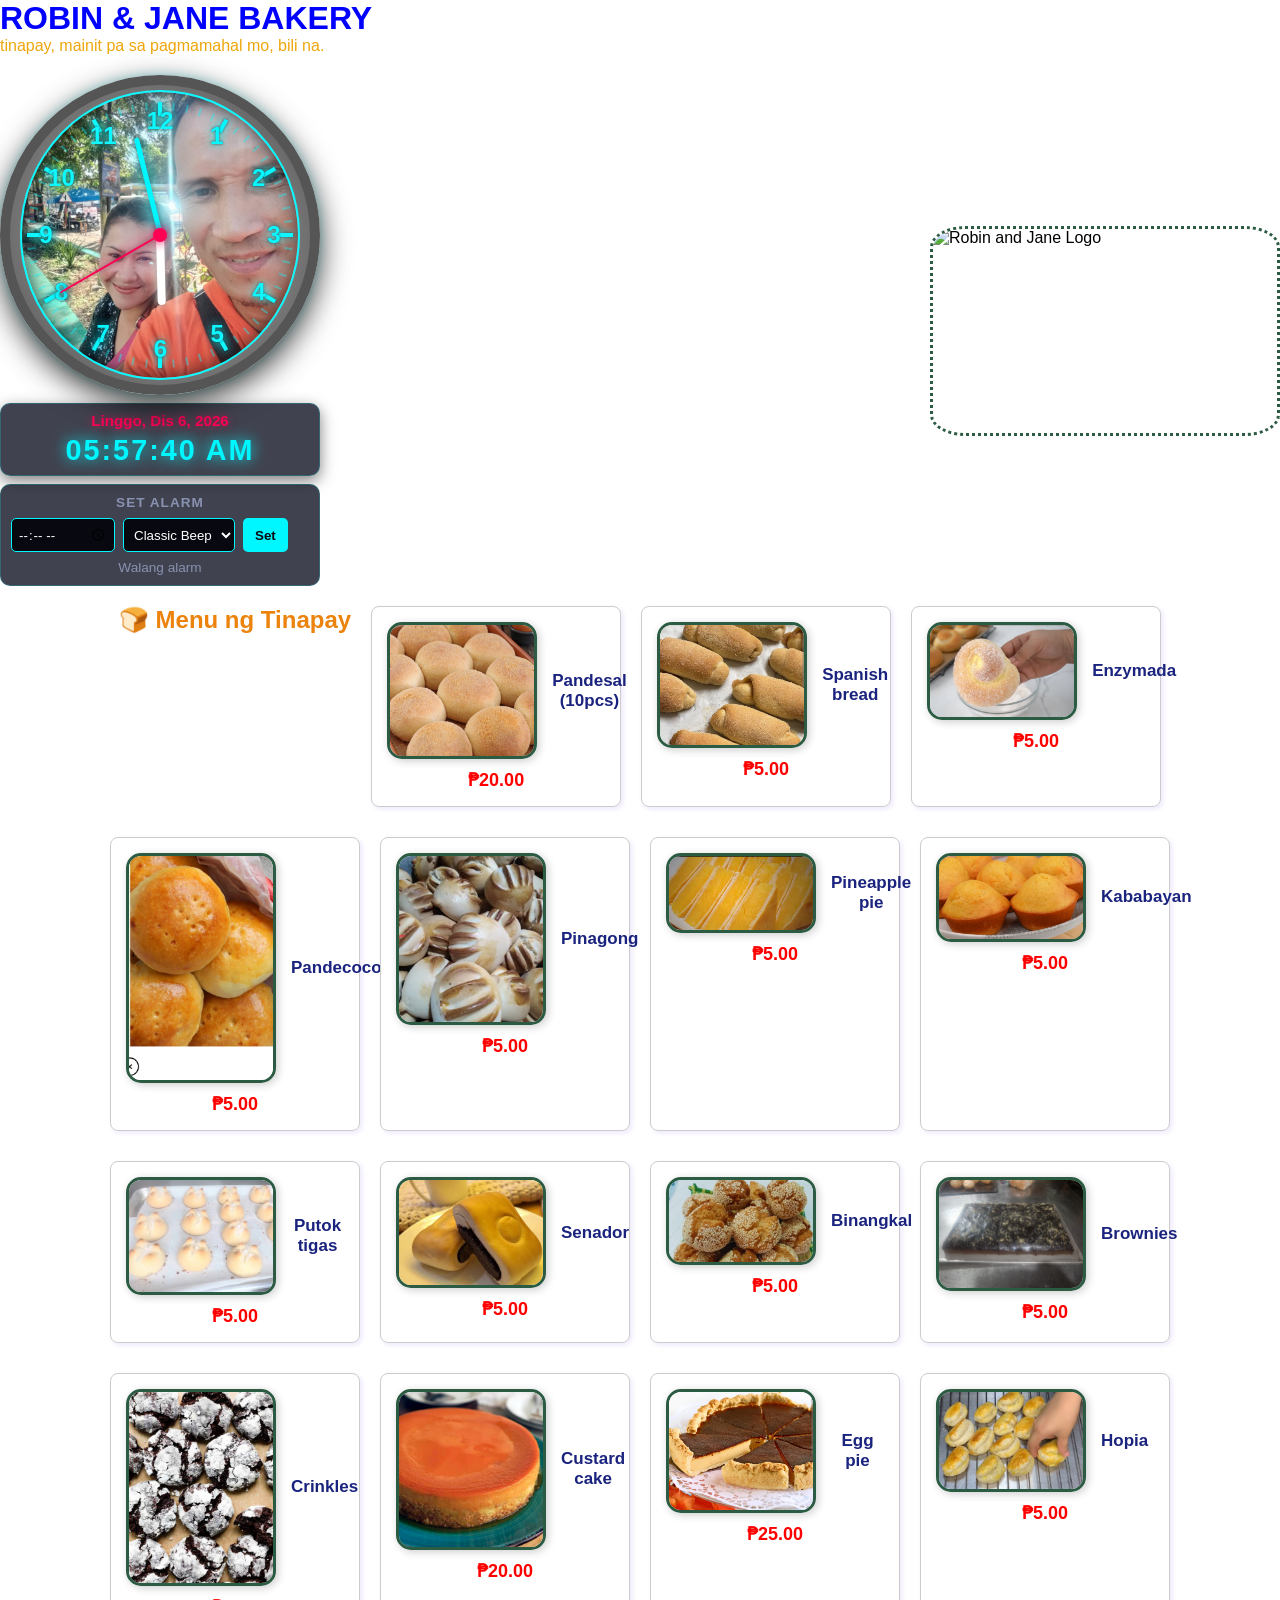
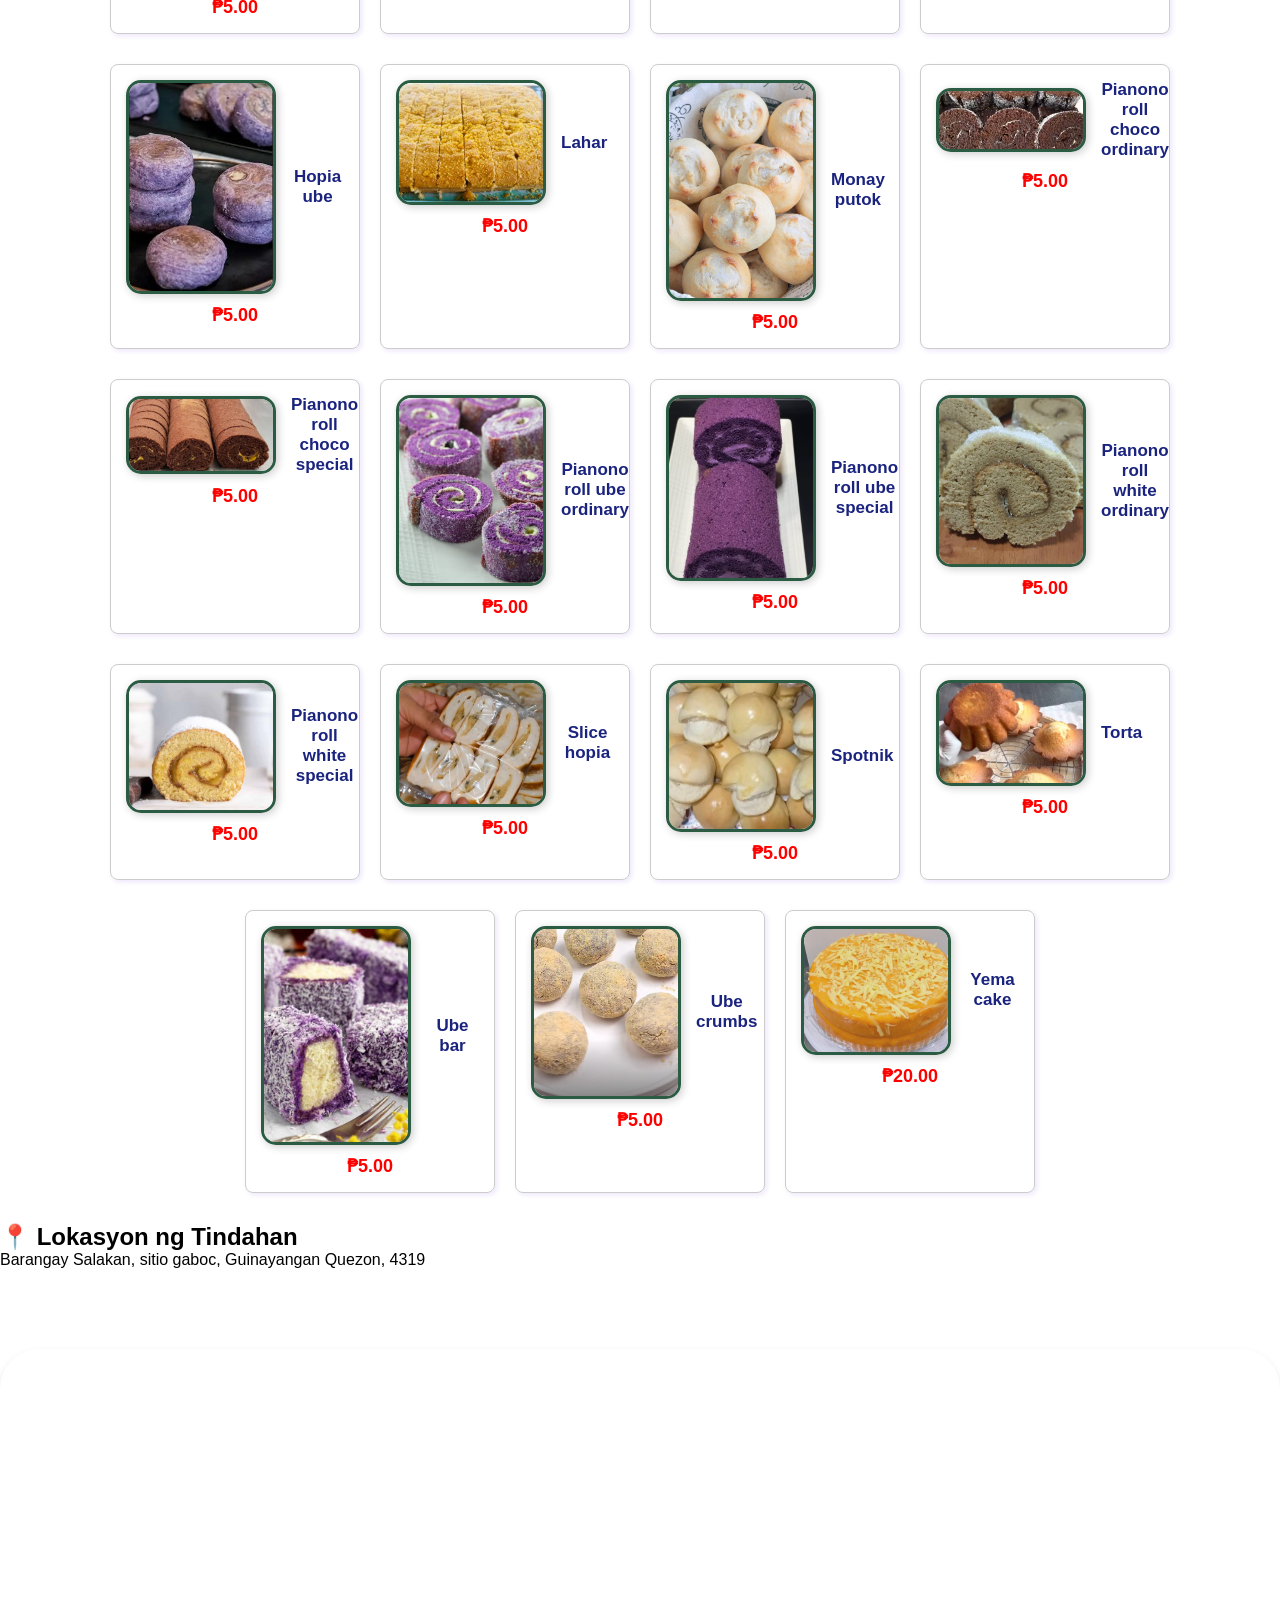
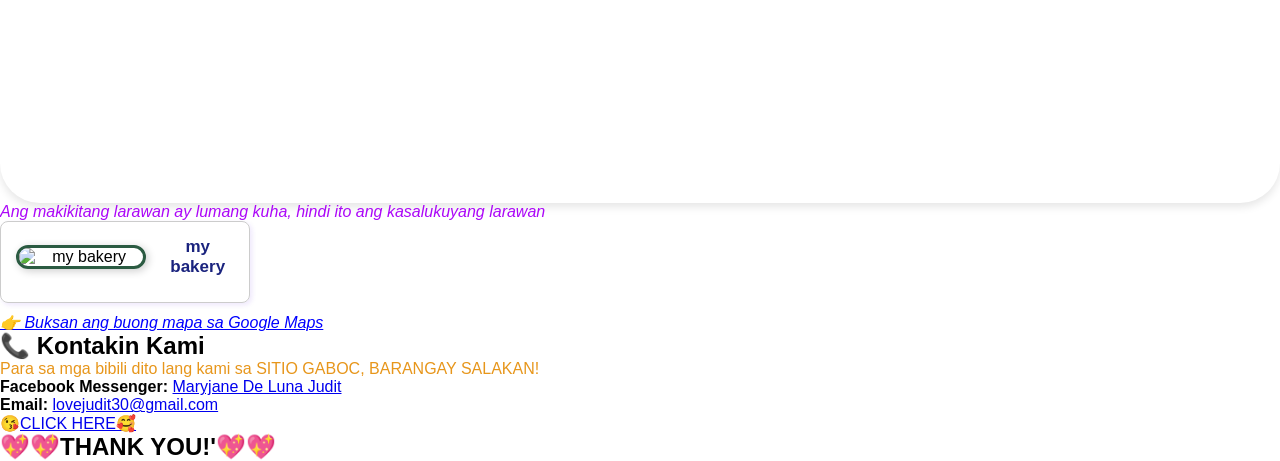
==== index.html @ 4c88426b "Update print statement from 'Hello' to 'Goodbye'" ====
<!DOCTYPE html>
<html lang="fil">
<head>
    <meta charset="UTF-8">
    <meta name="viewport" content="width=device-width, initial-scale=1.0">
    <title>ROBIN & JANE BAKERY</title>
    <link rel="icon" href="bakery_icons.ico" type="image/x-icon">
    <style>
.item-details {
    display: flex;
    align-items: center;
    gap: 15px;
    margin-bottom: 10px;
}
.item img {
    width: 60px;
    height: 60px;
    object-fit: cover;
    border-radius: 8px;
    border: 1px solid rgb(224, 46%, 9%);
}
.menu {
    display: flex;
    flex-wrap: wrap;
    justify-content: center;
    gap: 20px;
    padding: 20px;
}
.item {
    width: 250px;
    border: 1px solid #ccc;
    border-radius: 8px;
    padding: 15px;
    text-align: center;
    box-shadow: 2px 2px 5px rgba(87, 15, 221, 0.1);
    margin-bottom: 10px;
}
.order-btn {
    background-color: #e9e767;
    color: #dad07a;
    padding: 8px 12px;
    text-decoration: none;
    border-radius: 5%;
    font-size: 28px;
    font-weight: bold;
    transition: 0.3s;
    display: inline-block;
    margin-top: 10px;
}
.order-btn:hover {
    background-color: #2e11d1;
}
.map-container {
    margin-top: 80px;
    border-radius: 40px;
    overflow: hidden;
    box-shadow: 0 4px 8px rgba(0,0,0,0.1);
}

.header-top-row {
    display: flex;
    justify-content: space-between;
    align-items: center;
    width: 100%;
    margin-top: 20px;
    flex-wrap: wrap;
}

.main-container {
    display: flex;
    flex-direction: column;
    align-items: center;
    gap: 8px;
}

.logo-container {
    display: flex;
    align-items: center;
}

.bakery-logo {
    width: 350px;
    height: 210px;
    border-radius: 10%;
    border: 3px dotted #2b5b42;
    object-fit: cover;
}
.item b {
    color: #ff0000;
    font-size: 18px;
    font-weight: bold;
}
.item-details img {
    border: 3px solid #2b5b42;
    border-radius: 15px;
    width: 150px;
    height: auto;
    box-shadow: 2px 2px 8px rgba(0,0,0,0.2);
}
.item-details span {
    color: #1a237e;
    font-size: 17px;
    font-family: Arial, sans-serif;
    font-weight: 600;
}
img:hover {
    transform: scale(1.0) translate(-5px);
}
.item:hover {
    background-color: #a7d111;
}
* {
  box-sizing: border-box;
  margin: 0;
  padding: 0;
  font-family: 'Segoe UI', Tahoma, Geneva, Verdana, sans-serif;
}

.clock-frame {
  width: 320px;
  height: 320px;
  background: radial-gradient(circle at center, #bfbfbf 0%, #737373 60%, #404040 100%);
  border: 10px solid #555;
  border-radius: 50%;
  padding: 10px;
  position: relative;
  display: flex;
  justify-content: center;
  align-items: center;
  box-shadow: 0 10px 30px rgba(0, 0, 0, 0.8), 0 0 10px rgba(0, 247, 255, 0.3);
}
.glass-overlay {
  position: absolute;
  top: 0; left: 0; width: 100%; height: 100%;
  border-radius: 50%;
  background: linear-gradient(135deg, rgba(255,255,255,0.1) 0%, rgba(255,255,255,0.02) 50%, rgba(255,255,255,0.1) 100%);
  z-index: 8;
  pointer-events: none;
}
.clock {
  width: 290px;
  height: 290px;
  background-image: url('clock-background.jpeg');
  background-size: cover;
  background-position: center;
  background-repeat: no-repeat;
  border-radius: 50%;
  position: relative;
  border: 2px solid #00f7ff;
  box-shadow: inset 0 0 20px rgba(0, 0, 0, 0.8);
  overflow: hidden;
}
.center-dot {
  width: 14px;
  height: 14px;
  background-color: #ff0055;
  border-radius: 50%;
  position: absolute;
  top: 50%;
  left: 50%;
  transform: translate(-50%, -50%);
  z-index: 12;
  box-shadow: 0 0 10px #ff0055;
}
.hand {
  position: absolute;
  bottom: 50%;
  left: 50%;
  transform-origin: bottom center;
  border-radius: 4px;
  z-index: 10;
}
.hour {
  width: 8px;
  height: 70px;
  background-color: #ffffff;
  margin-left: -4px;
  box-shadow: 0 0 10px #ffffff, 0 0 5px rgba(0, 0, 0, 0.5);
}
.minute {
  width: 5px;
  height: 100px;
  background-color: #00f7ff;
  margin-left: -2.5px;
  box-shadow: 0 0 15px #00f7ff, 0 0 5px rgba(0, 0, 0, 0.5);
}
.second {
  width: 2px;
  height: 115px;
  background-color: #ff0055;
  margin-left: -1px;
  box-shadow: 0 0 15px #ff0055, 0 0 5px rgba(0, 0, 0, 0.5);
}
.number {
  position: absolute;
  width: 100%;
  height: 100%;
  text-align: center;
  font-size: 1.5rem;
  font-weight: bold;
  color: #00f7ff;
  text-shadow: 0 0 10px #00f7ff, 0 0 3px rgba(0, 0, 0, 0.8);
  padding: 15px;
  z-index: 5;
}
.tick {
  position: absolute;
  width: 100%;
  height: 100%;
}
.tick::before {
  content: '';
  position: absolute;
  top: 10px;
  left: 50%;
  transform: translateX(-50%);
  width: 2px;
  height: 8px;
  background-color: rgba(0, 247, 255, 0.4);
}
.tick.hour-tick::before {
  width: 4px;
  height: 14px;
  background-color: #00f7ff;
  box-shadow: 0 0 10px #00f7ff, 0 0 3px rgba(0, 0, 0, 0.8);
}
.digital-container {
  text-align: center;
  background-color: rgba(18, 19, 36, 0.8);
  padding: 8px 15px;
  border-radius: 10px;
  border: 1px solid #00f7ff33;
  box-shadow: 0 5px 15px rgba(0, 0, 0, 0.5);
  width: 320px;
  color: #fff;
}
.date-text {
  font-size: 0.95rem;
  color: #ff0055;
  font-weight: 600;
  margin-bottom: 5px;
  text-transform: capitalize;
  text-shadow: 0 0 8px rgba(255, 0, 85, 0.6);
}
.digital-time {
  font-size: 1.8rem;
  font-weight: bold;
  letter-spacing: 2px;
  color: #00f7ff;
  text-shadow: 0 0 15px #00f7ff;
}
.alarm-container {
  display: flex;
  flex-direction: column;
  align-items: center;
  gap: 8px;
  background-color: rgba(18, 19, 36, 0.8);
  padding: 10px;
  border-radius: 10px;
  border: 1px solid #00f7ff33;
  width: 320px;
  color: #fff;
}
.alarm-container h3 {
  color: #8892b0;
  font-size: 0.85rem;
  letter-spacing: 1px;
}
.alarm-inputs {
  display: flex;
  gap: 8px;
  width: 100%;
}
input[type="time"], select {
  background-color: #080810;
  border: 1px solid #00f7ff;
  color: #ffffff;
  padding: 6px;
  border-radius: 5px;
  outline: none;
}
button {
  background-color: #00f7ff;
  color: #080810;
  border: none;
  padding: 6px 12px;
  font-weight: bold;
  border-radius: 5px;
  cursor: pointer;
}
button:hover {
  background-color: #66faff;
  box-shadow: 0 0 10px #00f7ff;
}
.alarm-status {
  font-size: 0.85rem;
  color: #8892b0;
}
.alarm-actions {
  display: flex;
  gap: 10px;
  width: 100%;
}
.snooze-btn {
  background-color: #ffaa00;
  color: #080810;
  flex: 1;
  padding: 8px;
}
.stop-btn {
  background-color: #ff0055;
  color: #ffffff;
  flex: 1;
  padding: 8px;
}
    </style>
</head>
<body>
<header>
    <h1 style="color: blue;">ROBIN & JANE BAKERY</h1>
    <p style="color: rgb(238, 166, 10);">tinapay, mainit pa sa pagmamahal mo, bili na.</p>

    <div class="header-top-row">

        <div class="main-container">
            <div class="clock-frame">
              <div class="glass-overlay"></div>
              <div class="clock">
                <div class="center-dot"></div>
                <div class="hand hour" id="hour-hand"></div>
                <div class="hand minute" id="minute-hand"></div>
                <div class="hand second" id="second-hand"></div>
              </div>
            </div>
            <div class="digital-container">
              <div class="date-text" id="date-text">Lunes, Jan 1, 2026</div>
              <div class="digital-time" id="digital-time">10:10:30 AM</div>
            </div>
            <div class="alarm-container">
              <h3>SET ALARM</h3>
              <div class="alarm-inputs">
                <input type="time" id="alarm-time">
                <select id="alarm-sound">
                  <option value="beep">Classic Beep</option>
                  <option value="cyber">Cyber Ring</option>
                  <option value="chime">Soft Chime</option>
                </select>
                <button id="set-alarm-btn">Set</button>
              </div>
              <div id="alarm-status" class="alarm-status">Walang alarm</div>
              <div class="alarm-actions" id="alarm-actions" style="display: none;">
                <button id="snooze-btn" class="snooze-btn">SNOOZE (5 mins)</button>
                <button id="stop-alarm-btn" class="stop-btn">STOP ALARM</button>
              </div>
            </div>
        </div>

        <div class="logo-container">
            <img src="BREAD/logo.jpg" alt="Robin and Jane Logo" class="bakery-logo">
        </div>

    </div>

</header>

<section class="menu">
    <h2 style="color: #ec830c;">🍞 Menu ng Tinapay</h2>
<div class="item">
    <div class="item-details">
        <img src="BREAD/Pandesal.jpg" alt="Pandesal">
        <span>Pandesal (10pcs)</span>
    </div>
    <b>₱20.00</b>
</div>
<div class="item">
    <div class="item-details">
        <img src="BREAD/Spanish_bread.jpg" alt="Spanish bread">
        <span>Spanish bread</span>
    </div>
    <b>₱5.00</b>
</div>
<div class="item">
    <div class="item-details">
        <img src="BREAD/Enzymada.jpg" alt="Enzymada">
        <span>Enzymada</span>
    </div>
    <b>₱5.00</b>
</div>
<div class="item">
    <div class="item-details">
        <img src="BREAD/Pan_de_coco.jpg" alt="Panecoco">
        <span>Pandecoco</span>
    </div>
    <b>₱5.00</b>
</div>
<div class="item">
    <div class="item-details">
        <img src="BREAD/Pinagong.jpg" alt="Pinagong">
        <span>Pinagong</span>
    </div>
    <b>₱5.00</b>
</div>
<div class="item">
    <div class="item-details">
        <img src="BREAD/Pineapple_pie.jpg" alt="Pineapple_pie">
        <span>Pineapple pie</span>
    </div>
    <b>₱5.00</b>
</div>
<div class="item">
    <div class="item-details">
        <img src="BREAD/Kababayan.jpg" alt="Kababayan">
        <span>Kababayan</span>
    </div>
    <b>₱5.00</b>
</div>
<div class="item">
    <div class="item-details">
        <img src="BREAD/Putok_tigas.jpg" alt="Putok_tigas">
        <span>Putok tigas</span>
    </div>
    <b>₱5.00</b>
</div>
<div class="item">
    <div class="item-details">
        <img src="BREAD/Senador.jpg" alt="Senador">
        <span>Senador</span>
    </div>
    <b>₱5.00</b>
</div>
<div class="item">
    <div class="item-details">
        <img src="BREAD/Binangkal.jpg" alt="Binangkal">
        <span>Binangkal</span>
    </div>
    <b>₱5.00</b>
</div>
<div class="item">
    <div class="item-details">
        <img src="BREAD/Brownies.jpg" alt="Brownies">
        <span>Brownies</span>
    </div>
    <b>₱5.00</b>
</div>
<div class="item">
    <div class="item-details">
        <img src="BREAD/Crinkles.jpg" alt="Crinkles">
        <span>Crinkles</span>
    </div>
    <b>₱5.00</b>
</div>
<div class="item">
    <div class="item-details">
        <img src="BREAD/Custard_cake.jpg" alt="Custard_cake">
        <span>Custard cake</span>
    </div>
    <b>₱20.00</b>
</div>
<div class="item">
    <div class="item-details">
        <img src="BREAD/Egg_pie.jpg" alt="Egg_pie">
        <span>Egg pie</span>
    </div>
    <b>₱25.00</b>
</div>
<div class="item">
    <div class="item-details">
        <img src="BREAD/Hopia.jpg" alt="Hopia">
        <span>Hopia</span>
    </div>
    <b>₱5.00</b>
</div>
<div class="item">
    <div class="item-details">
        <img src="BREAD/Hopia_ube.jpg" alt="Hopia_ube">
        <span>Hopia ube</span>
    </div>
    <b>₱5.00</b>
</div>
<div class="item">
    <div class="item-details">
        <img src="BREAD/Lahar.jpg" alt="Lahar">
        <span>Lahar</span>
    </div>
    <b>₱5.00</b>
</div>
<div class="item">
    <div class="item-details">
        <img src="BREAD/Monay_putok.jpg" alt="Monay_putok">
        <span>Monay putok</span>
    </div>
    <b>₱5.00</b>
</div>
<div class="item">
    <div class="item-details">
        <img src="BREAD/Pianono_roll_choco_ordinary.jpg" alt="Pianono_roll_choco_ordinary">
        <span>Pianono roll choco ordinary</span>
    </div>
    <b>₱5.00</b>
</div>
<div class="item">
    <div class="item-details">
        <img src="BREAD/Pianono_roll_choco_special.jpg" alt="Pianono_roll_choco_special">
        <span>Pianono roll choco special</span>
    </div>
    <b>₱5.00</b>
</div>
<div class="item">
    <div class="item-details">
        <img src="BREAD/Pianono_roll_ube_ordinary.jpg" alt="Pianono_roll_ube_ordinary">
        <span>Pianono roll ube ordinary</span>
    </div>
    <b>₱5.00</b>
</div>
<div class="item">
    <div class="item-details">
        <img src="BREAD/Pianono_roll_ube_special.jpg" alt="Pianono_roll_ube_special">
        <span>Pianono roll ube special</span>
    </div>
    <b>₱5.00</b>
</div>
<div class="item">
    <div class="item-details">
        <img src="BREAD/Pianono_roll_white_ordinary.jpg" alt="Pianono_roll_white_ordinary">
        <span>Pianono roll white ordinary</span>
    </div>
    <b>₱5.00</b>
</div>
<div class="item">
    <div class="item-details">
        <img src="BREAD/Pianono_roll_white_special.jpg" alt="Pianono_roll_white_special">
        <span>Pianono roll white special</span>
    </div>
    <b>₱5.00</b>
</div>
<div class="item">
    <div class="item-details">
        <img src="BREAD/Slice_hopia.jpg" alt="Slice_hopia">
        <span>Slice hopia</span>
    </div>
    <b>₱5.00</b>
</div>
<div class="item">
    <div class="item-details">
        <img src="BREAD/Spotnik.jpg" alt="Spotnik">
        <span>Spotnik</span>
    </div>
    <b>₱5.00</b>
</div>
<div class="item">
    <div class="item-details">
        <img src="BREAD/Torta.jpg" alt="Torta">
        <span>Torta</span>
    </div>
    <b>₱5.00</b>
</div>
<div class="item">
    <div class="item-details">
        <img src="BREAD/Ube_bar.jpg" alt="Ube_bar">
        <span>Ube bar</span>
    </div>
    <b>₱5.00</b>
</div>
<div class="item">
    <div class="item-details">
        <img src="BREAD/Ube_crumbs.jpg" alt="Ube crumbs">
        <span>Ube crumbs</span>
    </div>
    <b>₱5.00</b>
</div>
<div class="item">
    <div class="item-details">
        <img src="BREAD/Yema_cake.jpg" alt="Yema cake">
        <span>Yema cake</span>
    </div>
    <b>₱20.00</b>
</div>
</section>
<section class="location">
    <h2>📍 Lokasyon ng Tindahan</h2>
    <p>Barangay Salakan, sitio gaboc, Guinayangan Quezon, 4319</p>
    <div class="map-container">
        <iframe 
            src="https://www.google.com/maps/embed?pb=!4v1786430753824!6m8!1m7!1sHs-HlsinD8qVGwIc-X7RJg!2m2!1d13.92366049625637!2d122.4293217580774!3f211.36734449517883!4f-7.350087186866105!5f0.7820865974627469"
            width="100%" 
            height="450"
            style="border:0;"
            allowfullscreen
            loading="lazy"
            referrerpolicy="no-referrer-when-downgrade">
        </iframe>
    </div>
    <p style="color: rgb(172, 7, 248);"><em>Ang makikitang larawan ay lumang kuha, hindi ito ang kasalukuyang larawan</em></p>
<div class="item">
    <div class="item-details">
        <img src="BREAD/logo.jpg" alt="my bakery">
        <span>my bakery</span>
    </div>
</div>

    <address>
        <p><a style="color: blue;"href="https://maps.app.goo.gl/b2WiU34EGLyS8opN7" target="_blank">👉 Buksan ang buong mapa sa Google Maps</a></p>
    </address>

    <h2>📞 Kontakin Kami</h2>
    <p style="color: rgb(231, 150, 27);">Para sa mga bibili dito lang kami sa SITIO GABOC, BARANGAY SALAKAN!</p>
    <ul>
        <li><b>Facebook Messenger:</b> <a href="https://m.me/facebook.maryjane.deluna">Maryjane De Luna Judit</a></li>
        <li><b>Email:</b> <a href="mailto:lovejudit30@gmail.com">lovejudit30@gmail.com</a></li>
    </ul>
<p> 😘<a href="https://espedidorobin372-cmyk.github.io/TIMPLA-NG-TINAPAY/timpla_tinapay2.html">CLICK HERE🥰</a> </p>
<h2 class="greeting">💖💖THANK YOU!'💖💖</h2>
</section>

<script>
    const clockFace = document.querySelector('.clock');
let alarmTime = null;
let alarmInterval = null;
let audioCtx = null;

for (let i = 1; i <= 60; i++) {
  const tick = document.createElement('div');
  tick.className = 'tick';
  
  if (i % 5 === 0) {
    tick.classList.add('hour-tick');
    const number = document.createElement('div');
    number.className = 'number';
    const angle = i * 6;
    number.style.transform = `rotate(${angle}deg)`;
    number.innerHTML = `<span style="display:inline-block; transform:rotate(-${angle}deg)">${i / 5}</span>`;
    clockFace.appendChild(number);
  }
  
  tick.style.transform = `rotate(${i * 6}deg)`;
  clockFace.appendChild(tick);
}

function playSound(type) {
  if (!audioCtx) {
    audioCtx = new (window.AudioContext || window.webkitAudioContext)();
  }
  
  const osc = audioCtx.createOscillator();
  const gain = audioCtx.createGain();
  osc.connect(gain);
  gain.connect(audioCtx.destination);
  if (type === 'beep') {
    osc.type = 'sine';
    osc.frequency.value = 880;
    gain.gain.exponentialRampToValueAtTime(0.00001, audioCtx.currentTime + 0.4);
    osc.start();
    osc.stop(audioCtx.currentTime + 0.4);
  } else if (type === 'cyber') {
    osc.type = 'sawtooth';
    osc.frequency.setValueAtTime(1200, audioCtx.currentTime);
    osc.frequency.exponentialRampToValueAtTime(400, audioCtx.currentTime + 0.3);
    gain.gain.exponentialRampToValueAtTime(0.00001, audioCtx.currentTime + 0.3);
    osc.start();
    osc.stop(audioCtx.currentTime + 0.3);
  } else if (type === 'chime') {
    osc.type = 'triangle';
    osc.frequency.setValueAtTime(523.25, audioCtx.currentTime);
    gain.gain.exponentialRampToValueAtTime(0.00001, audioCtx.currentTime + 1.2);
    osc.start();
    osc.stop(audioCtx.currentTime + 1.2);
  }
}

function triggerAlarm() {
  const selectedSound = document.getElementById('alarm-sound').value;
  document.getElementById('alarm-actions').style.display = 'flex';
  document.getElementById('alarm-status').textContent = '🔔 GISING NA!';
  document.getElementById('alarm-status').style.color = '#ff0055';
  if (!alarmInterval) {
    playSound(selectedSound);
    alarmInterval = setInterval(() => playSound(selectedSound), 800);
  }
}

function stopAlarmSound() {
  clearInterval(alarmInterval);
  alarmInterval = null;
}

function updateClock() {
  const now = new Date();
  
  const seconds = now.getSeconds();
  const minutes = now.getMinutes();
  const hours = now.getHours();
  
  const secondDeg = (seconds / 60) * 360;
  const minuteDeg = ((minutes + seconds / 60) / 60) * 360;
  const hourDeg = ((hours % 12 + minutes / 60) / 12) * 360;
  
  document.getElementById('second-hand').style.transform = `rotate(${secondDeg}deg)`;
  document.getElementById('minute-hand').style.transform = `rotate(${minuteDeg}deg)`;
  document.getElementById('hour-hand').style.transform = `rotate(${hourDeg}deg)`;
  
  const optionsDate = { weekday: 'long', year: 'numeric', month: 'short', day: 'numeric' };
  document.getElementById('date-text').textContent = now.toLocaleDateString('tl-PH', optionsDate);
  
  const optionsTime = { hour: '2-digit', minute: '2-digit', second: '2-digit', hour12: true };
  document.getElementById('digital-time').textContent = now.toLocaleTimeString('en-US', optionsTime);
  
  const currentTimeFormatted = `${String(hours).padStart(2, '0')}:${String(minutes).padStart(2, '0')}`;
  if (alarmTime && currentTimeFormatted === alarmTime && seconds === 0) {
    triggerAlarm();
  }
}

document.getElementById('set-alarm-btn').addEventListener('click', () => {
  const timeInput = document.getElementById('alarm-time').value;
  if (timeInput) {
    alarmTime = timeInput;
    document.getElementById('alarm-status').textContent = `Alarm naka-set sa: ${alarmTime}`;
    document.getElementById('alarm-status').style.color = '#00f7ff';
  }
});

document.getElementById('snooze-btn').addEventListener('click', () => {
  stopAlarmSound();
  const now = new Date();
  now.setMinutes(now.getMinutes() + 5);
  
  const snoozeHours = String(now.getHours()).padStart(2, '0');
  const snoozeMins = String(now.getMinutes()).padStart(2, '0');
  
  alarmTime = `${snoozeHours}:${snoozeMins}`;
  
  document.getElementById('alarm-actions').style.display = 'none';
  document.getElementById('alarm-status').textContent = `Snoozed! Tutunog ulit sa: ${alarmTime}`;
  document.getElementById('alarm-status').style.color = '#ffaa00';
});

document.getElementById('stop-alarm-btn').addEventListener('click', () => {
  stopAlarmSound();
  alarmTime = null;
  document.getElementById('alarm-actions').style.display = 'none';
  document.getElementById('alarm-status').textContent = 'Napatay na ang alarm.';
  document.getElementById('alarm-status').style.color = '#8892b0';
});

setInterval(updateClock, 1000);
updateClock();
</script>
<!-- <h2 class="greeting">💖💖THANK YOU!'💖💖</h2> -->
</body>
</html>
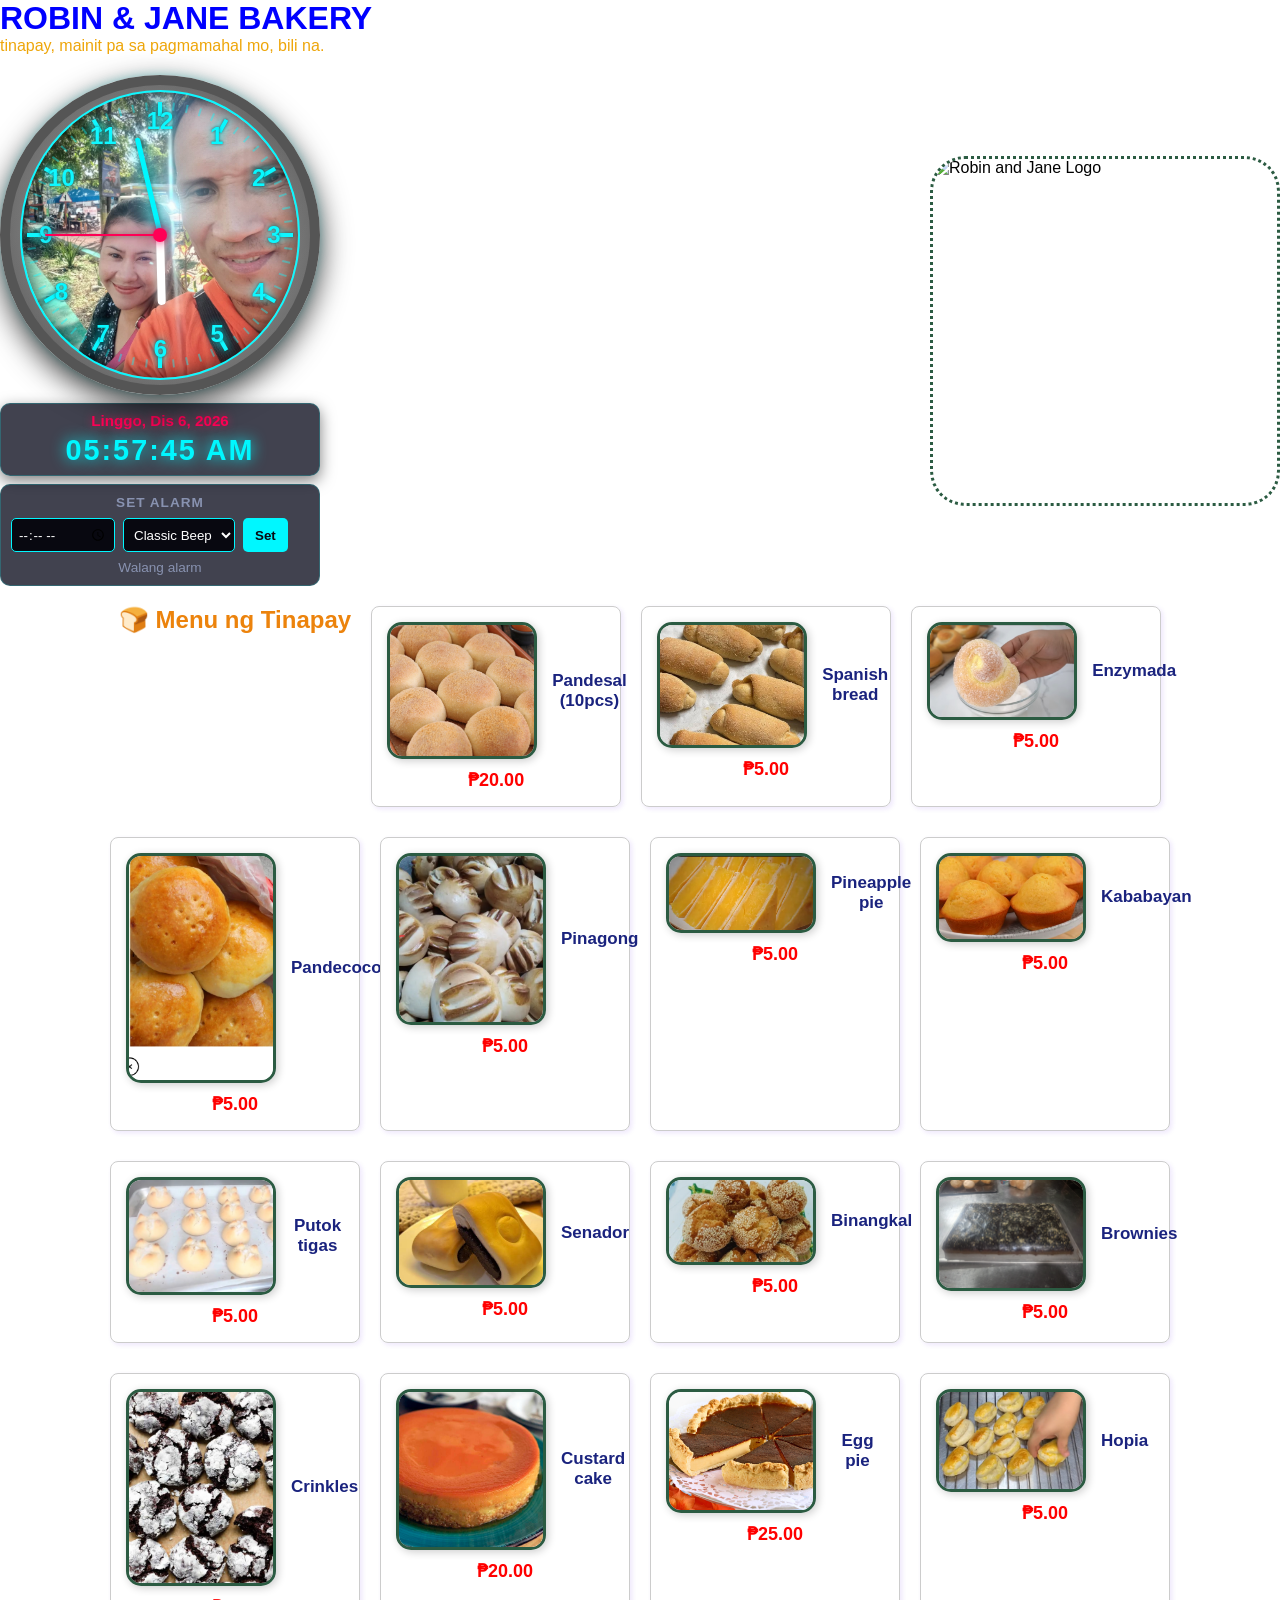
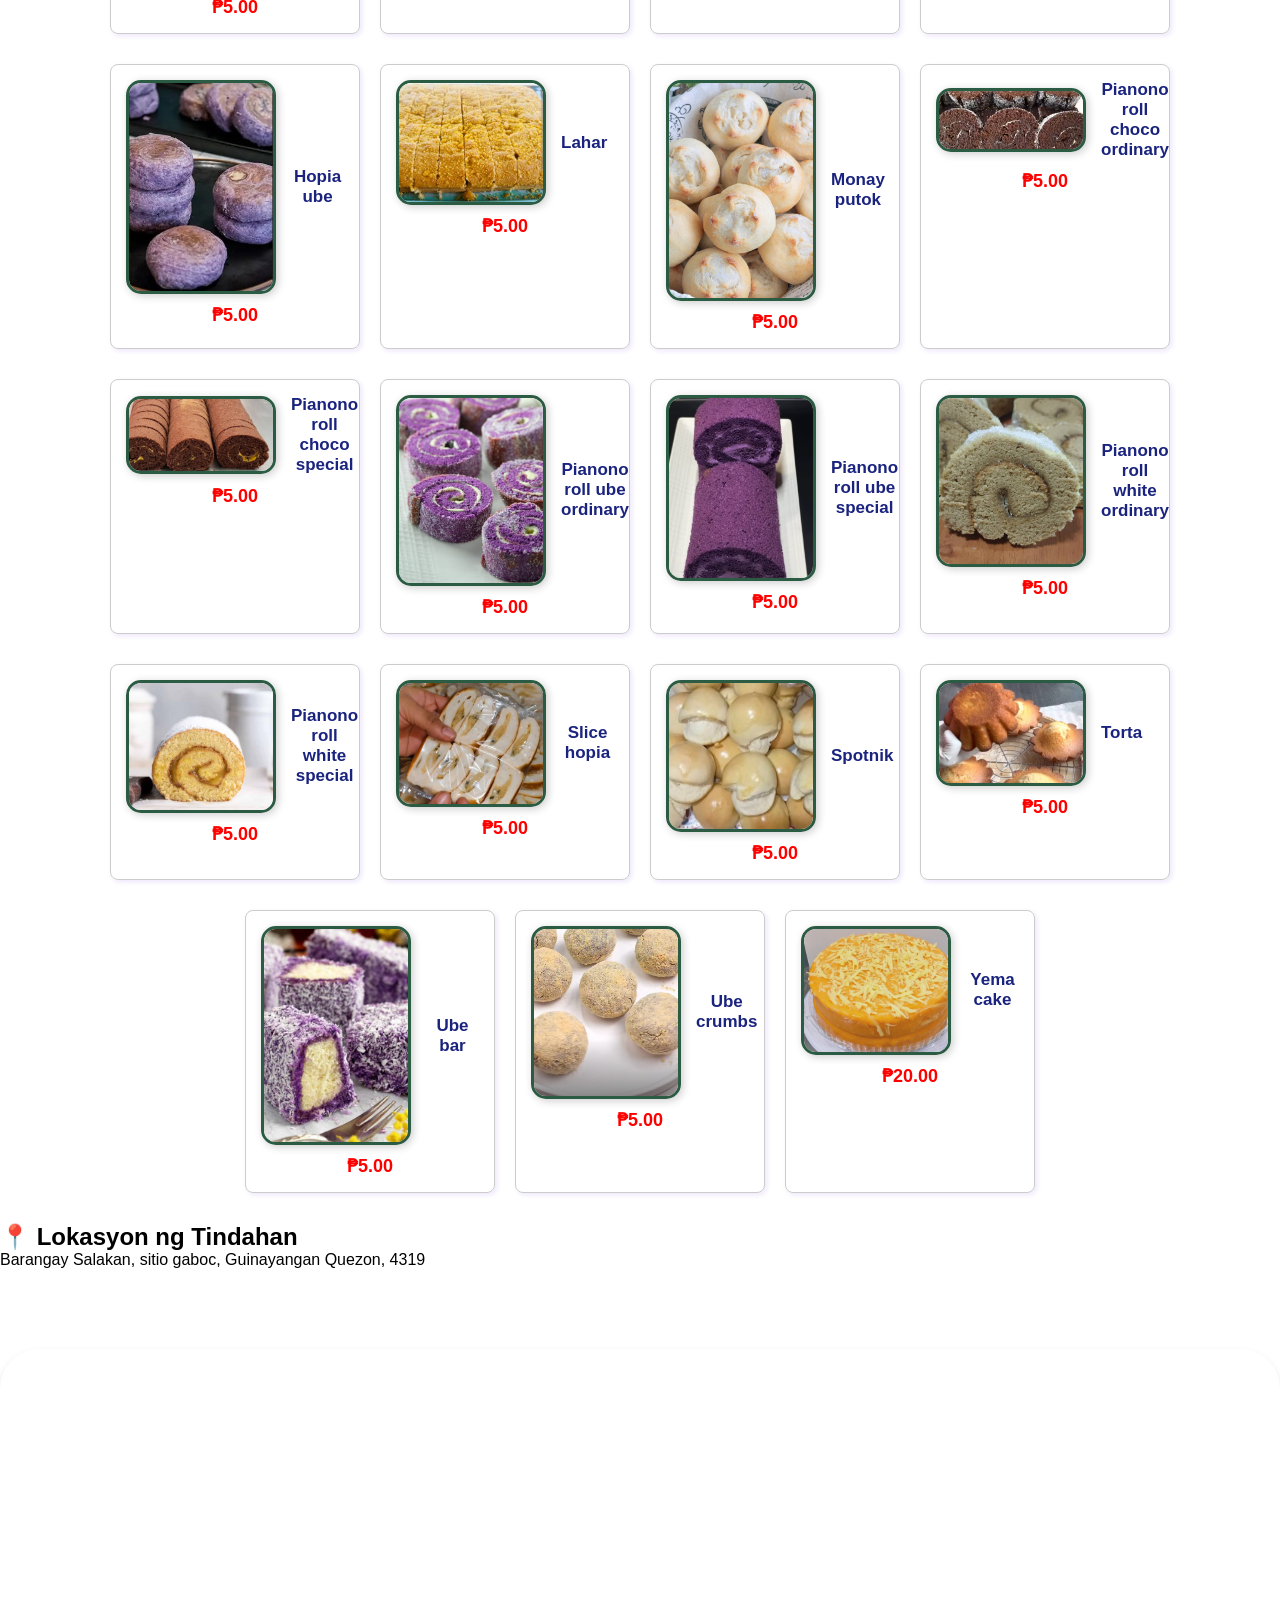
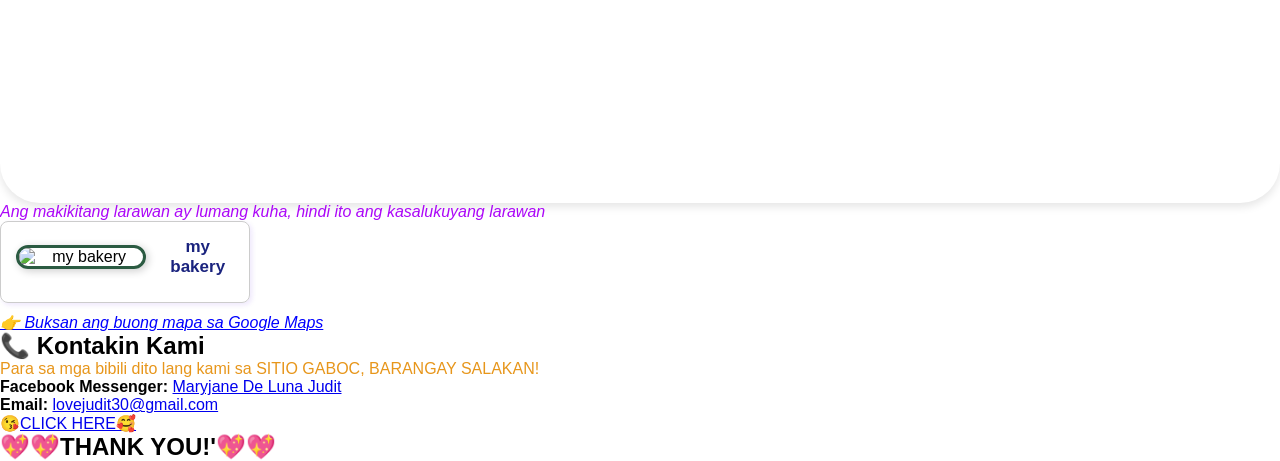
==== commit aad1ae0a: "Update print statement from 'Hello' to 'Goodbye'" ====
--- a/index.html
+++ b/index.html
@@ -80,7 +80,7 @@
 
 .bakery-logo {
     width: 350px;
-    height: 210px;
+    height: 350px;
     border-radius: 10%;
     border: 3px dotted #2b5b42;
     object-fit: cover;
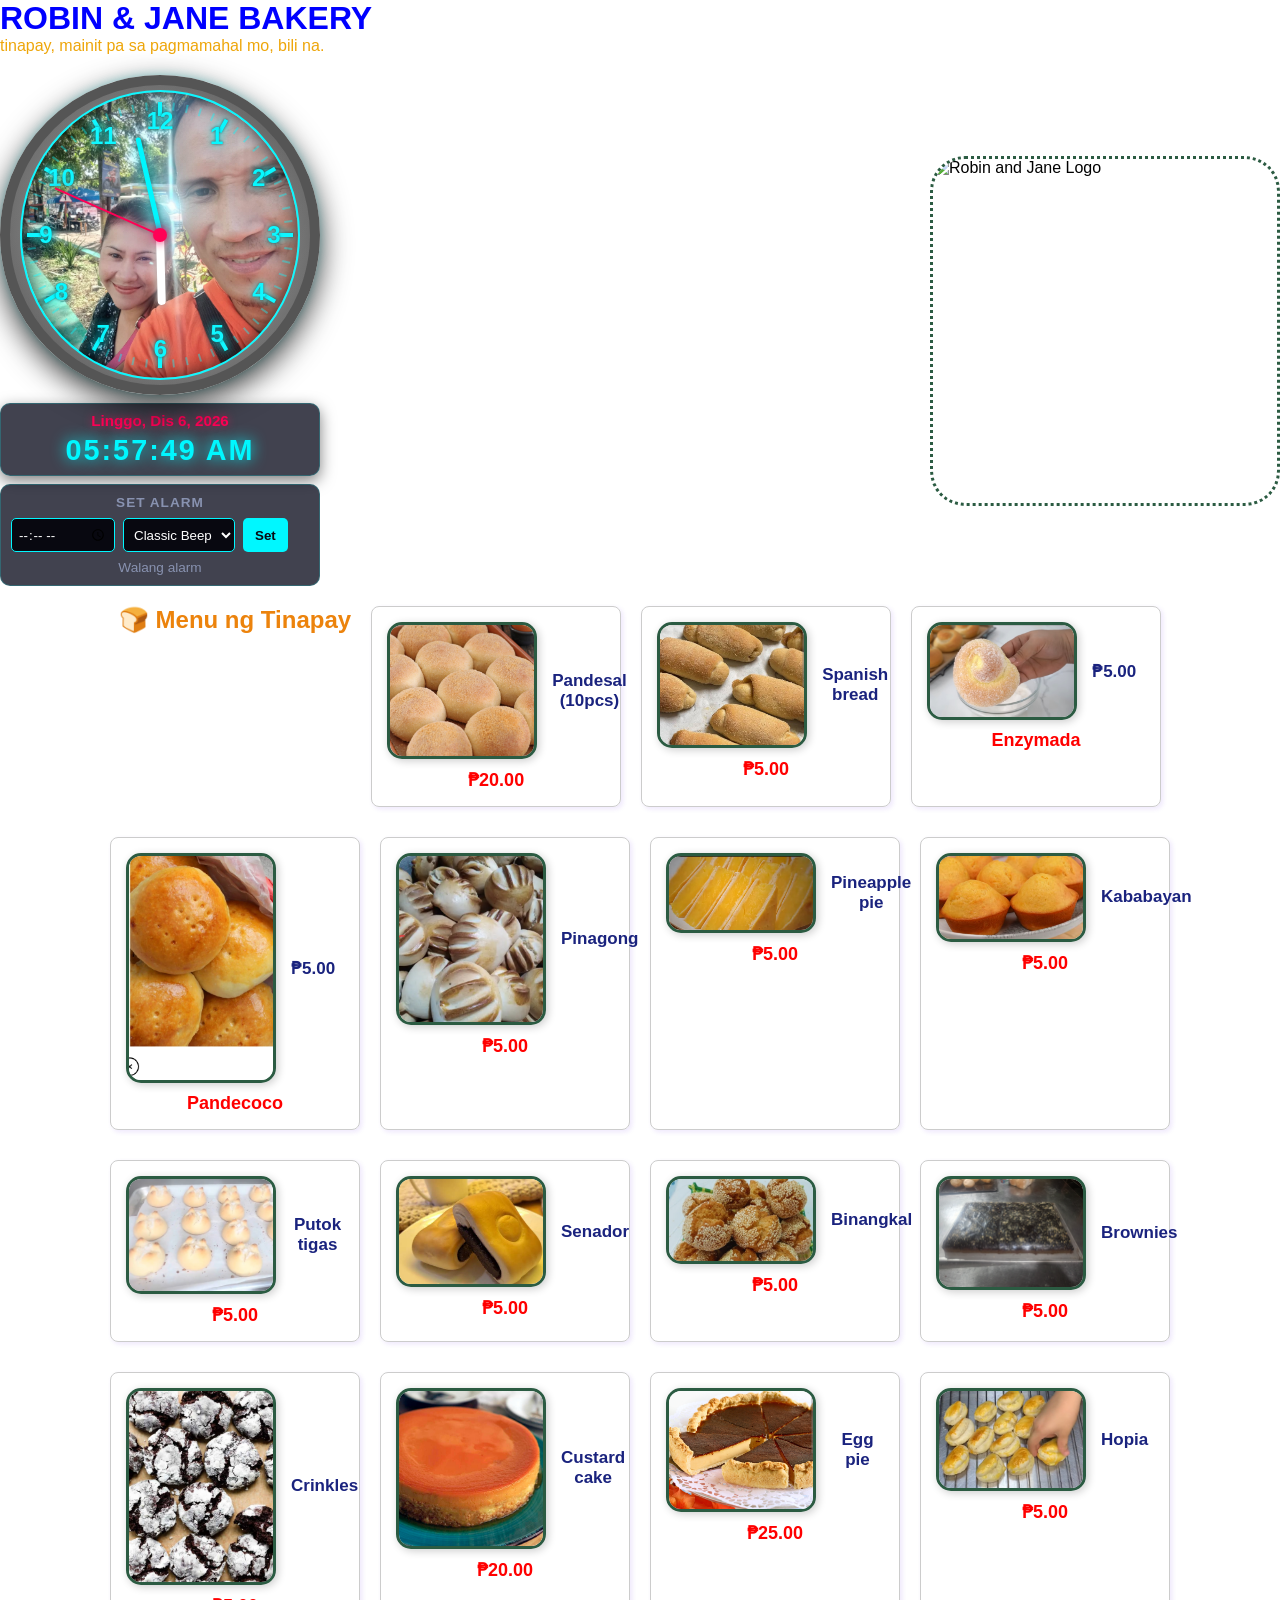
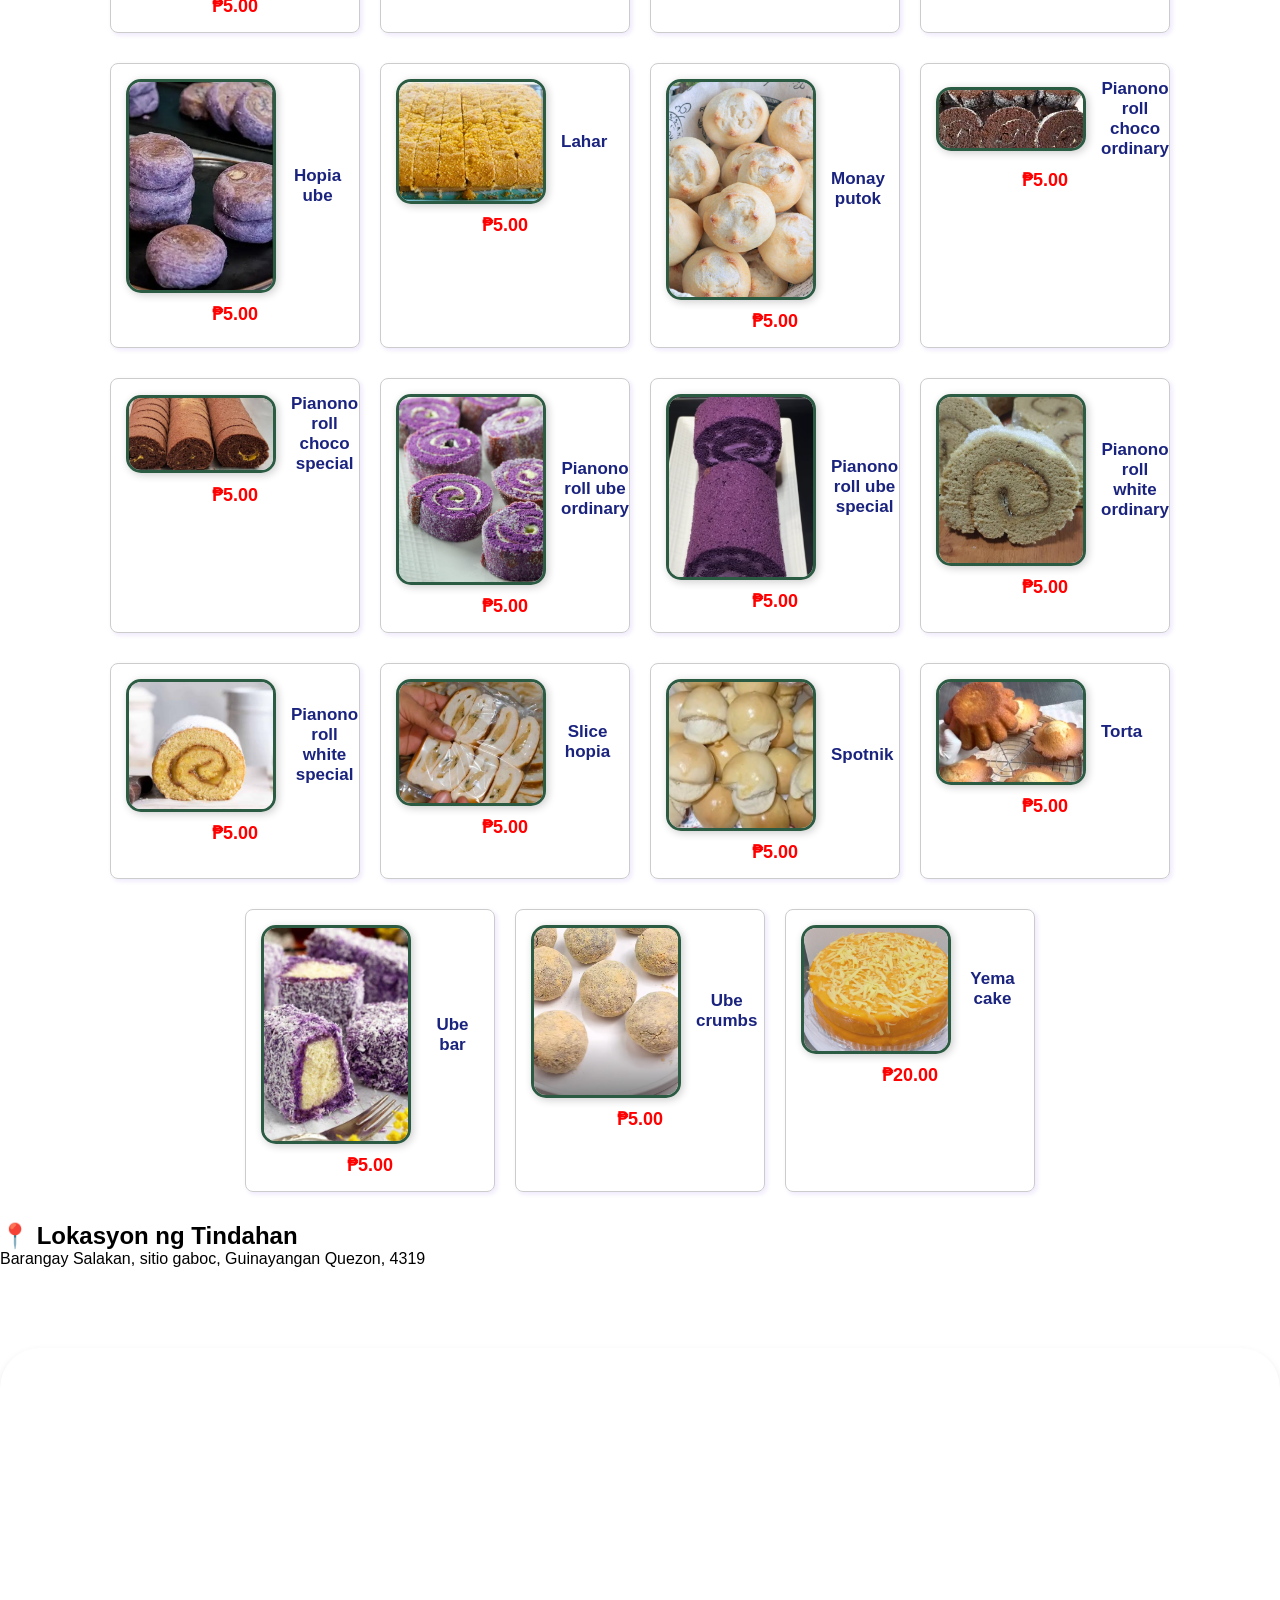
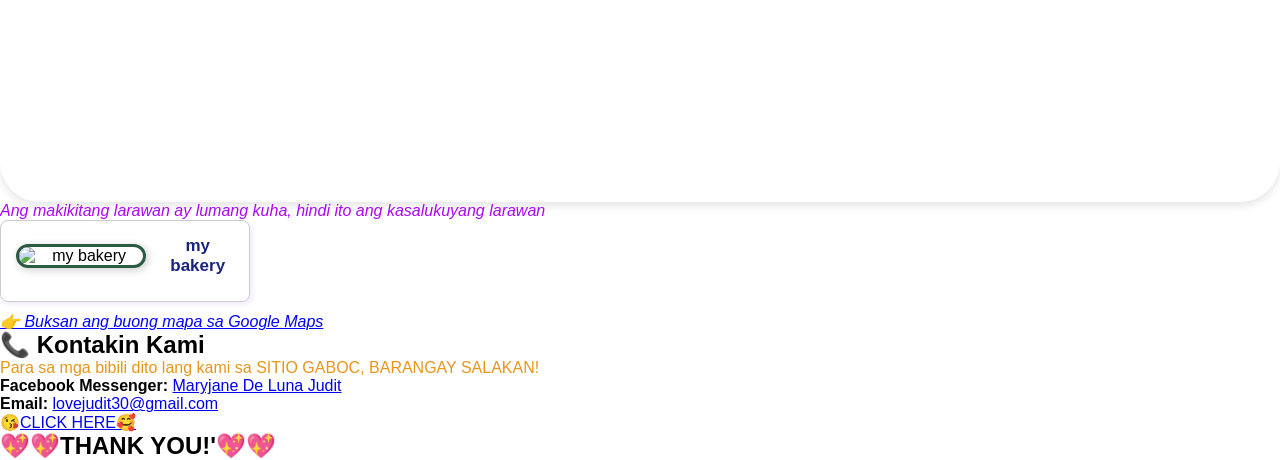
==== commit 62b29f13: "Update print statement to reflect farewell message" ====
--- a/index.html
+++ b/index.html
@@ -382,16 +382,16 @@
 <div class="item">
     <div class="item-details">
         <img src="BREAD/Enzymada.jpg" alt="Enzymada">
-        <span>Enzymada</span>
-    </div>
-    <b>₱5.00</b>
+        <span>₱5.00</span>
+    </div>
+    <b>Enzymada</b>
 </div>
 <div class="item">
     <div class="item-details">
         <img src="BREAD/Pan_de_coco.jpg" alt="Panecoco">
-        <span>Pandecoco</span>
-    </div>
-    <b>₱5.00</b>
+        <span>₱5.00</span>
+    </div>
+    <b>Pandecoco</b>
 </div>
 <div class="item">
     <div class="item-details">
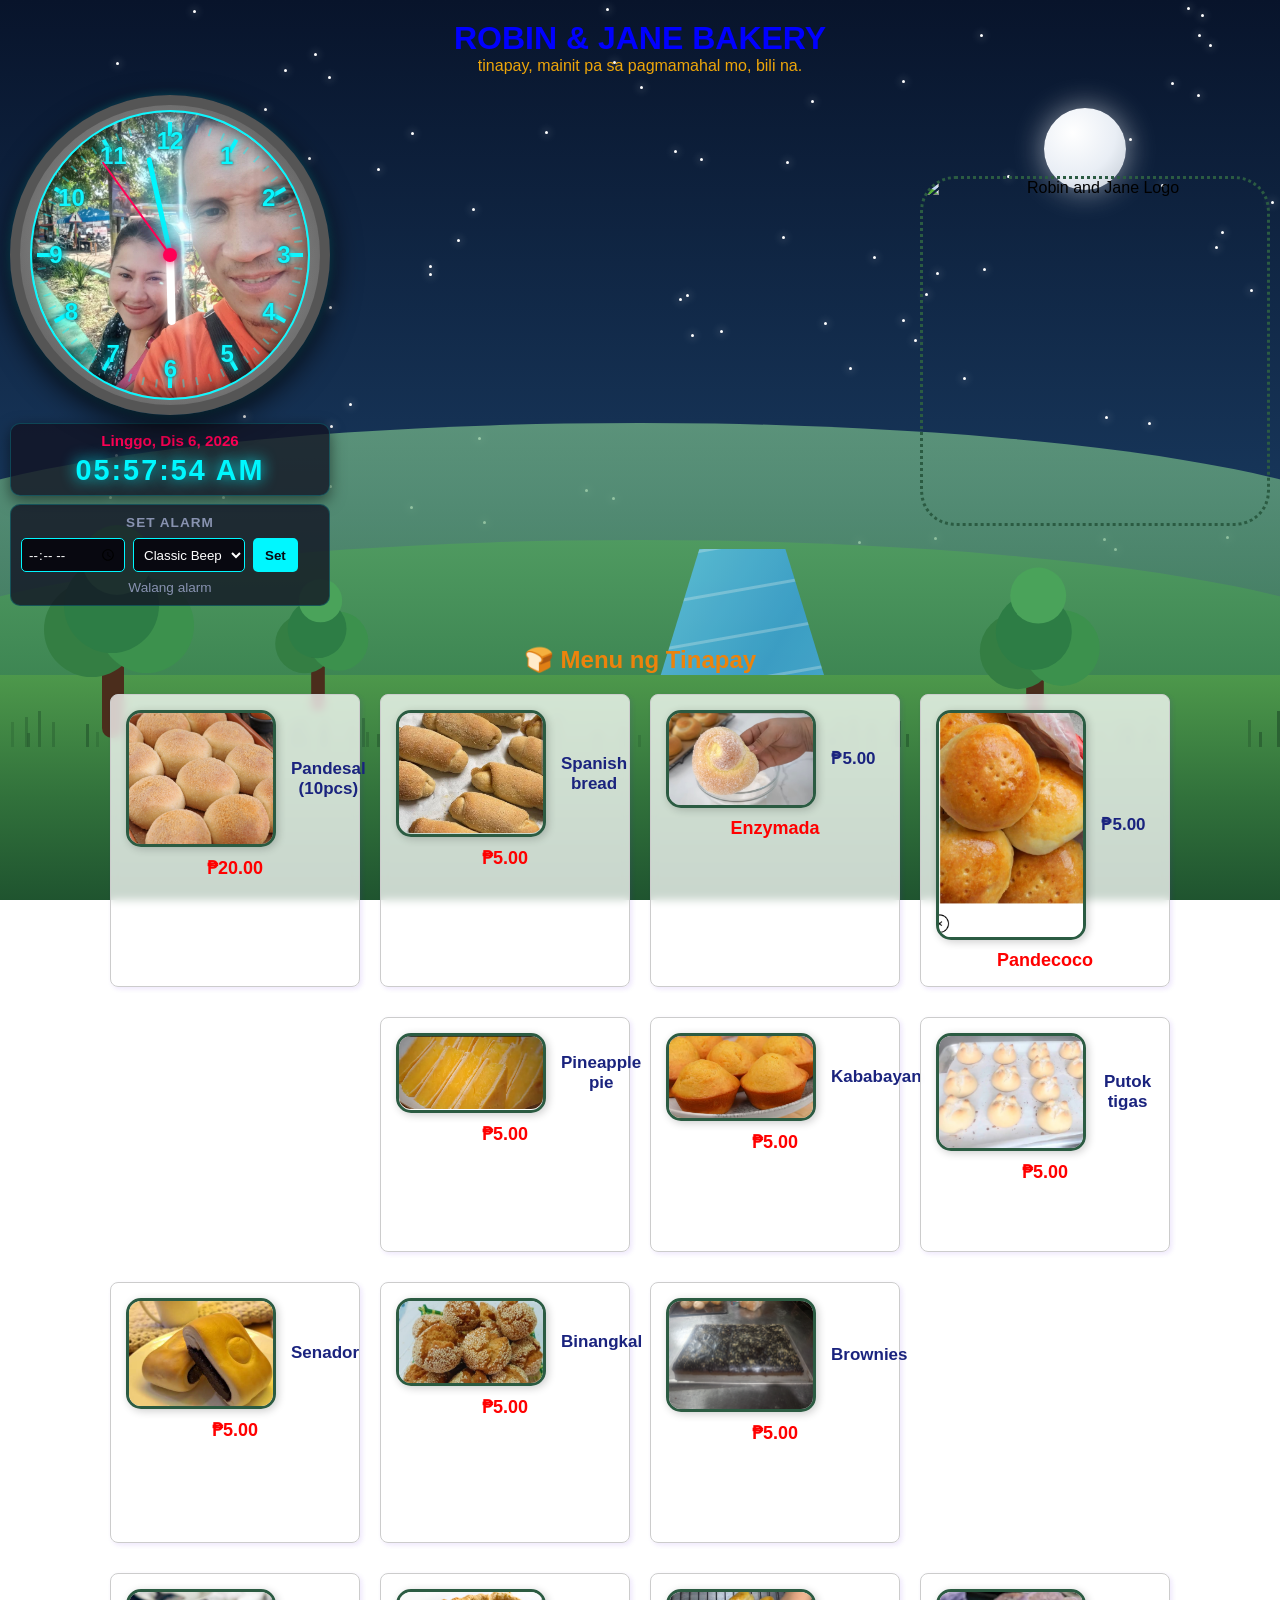
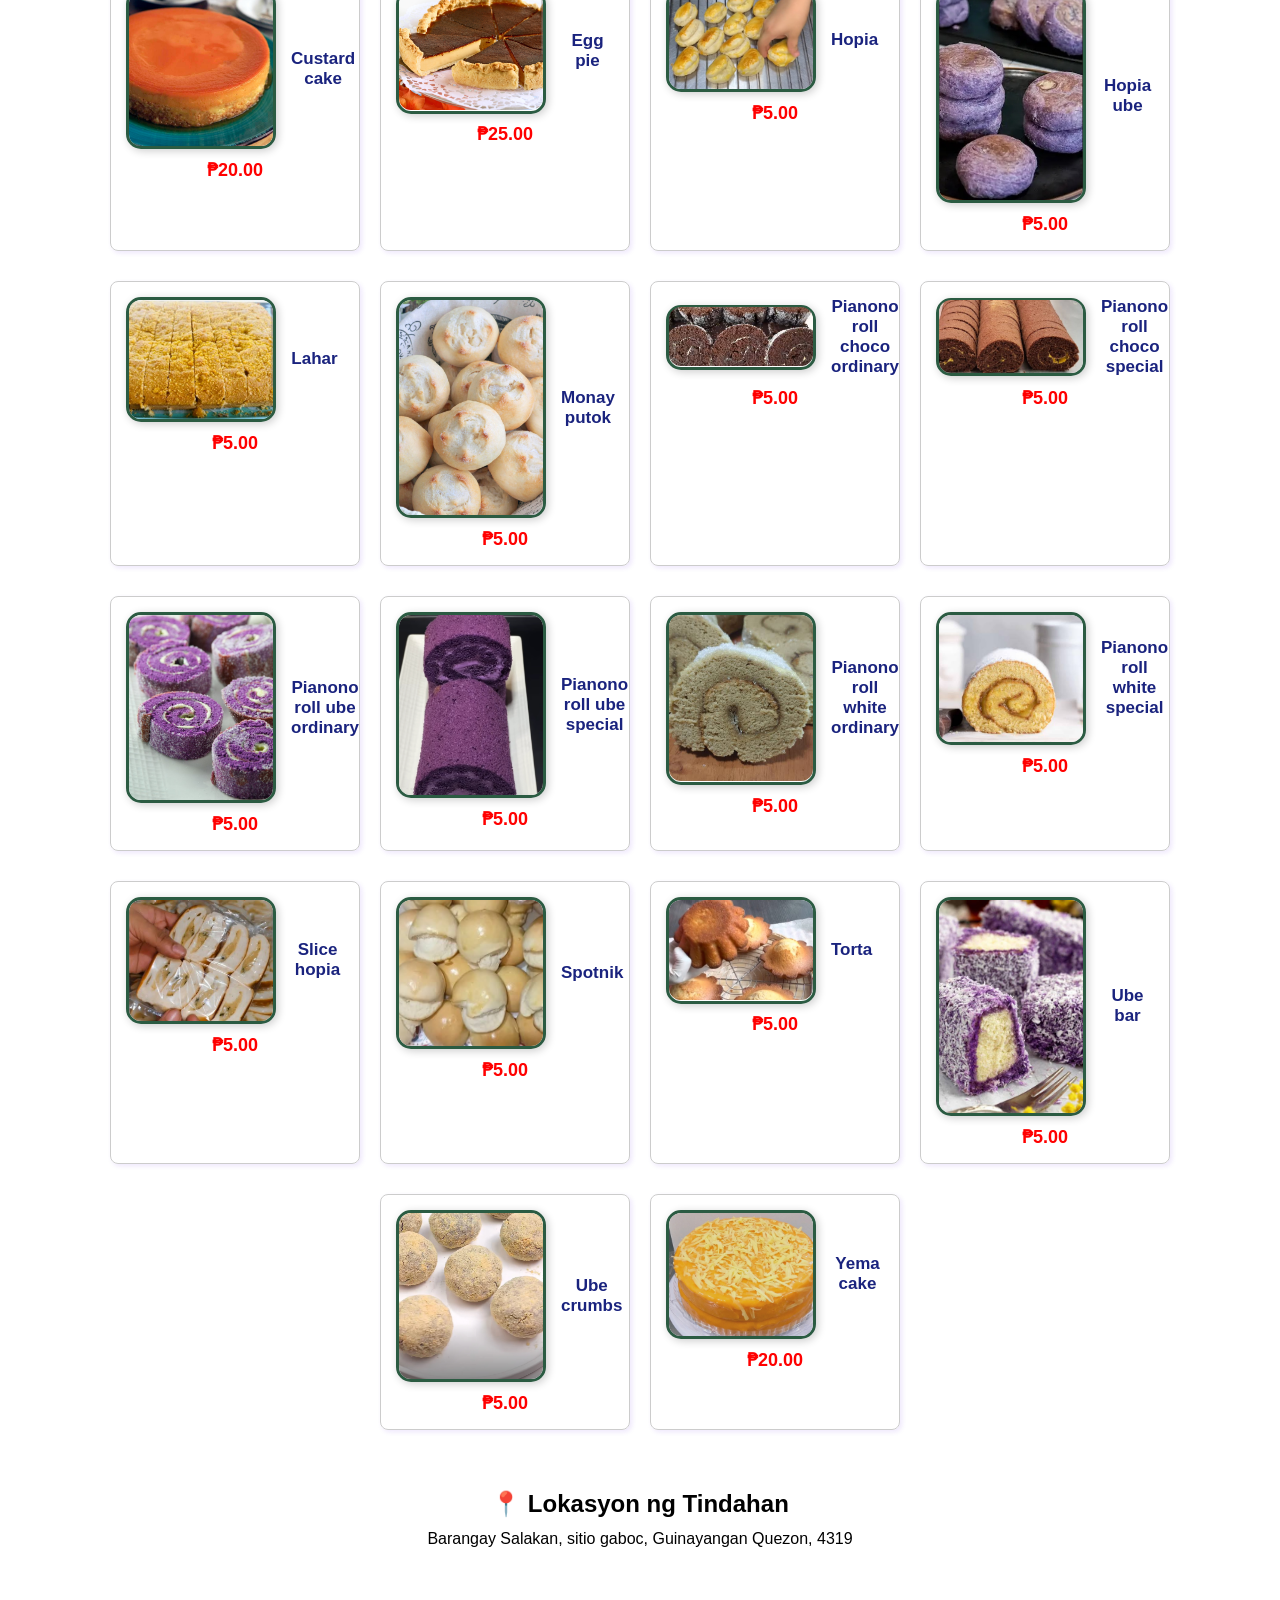
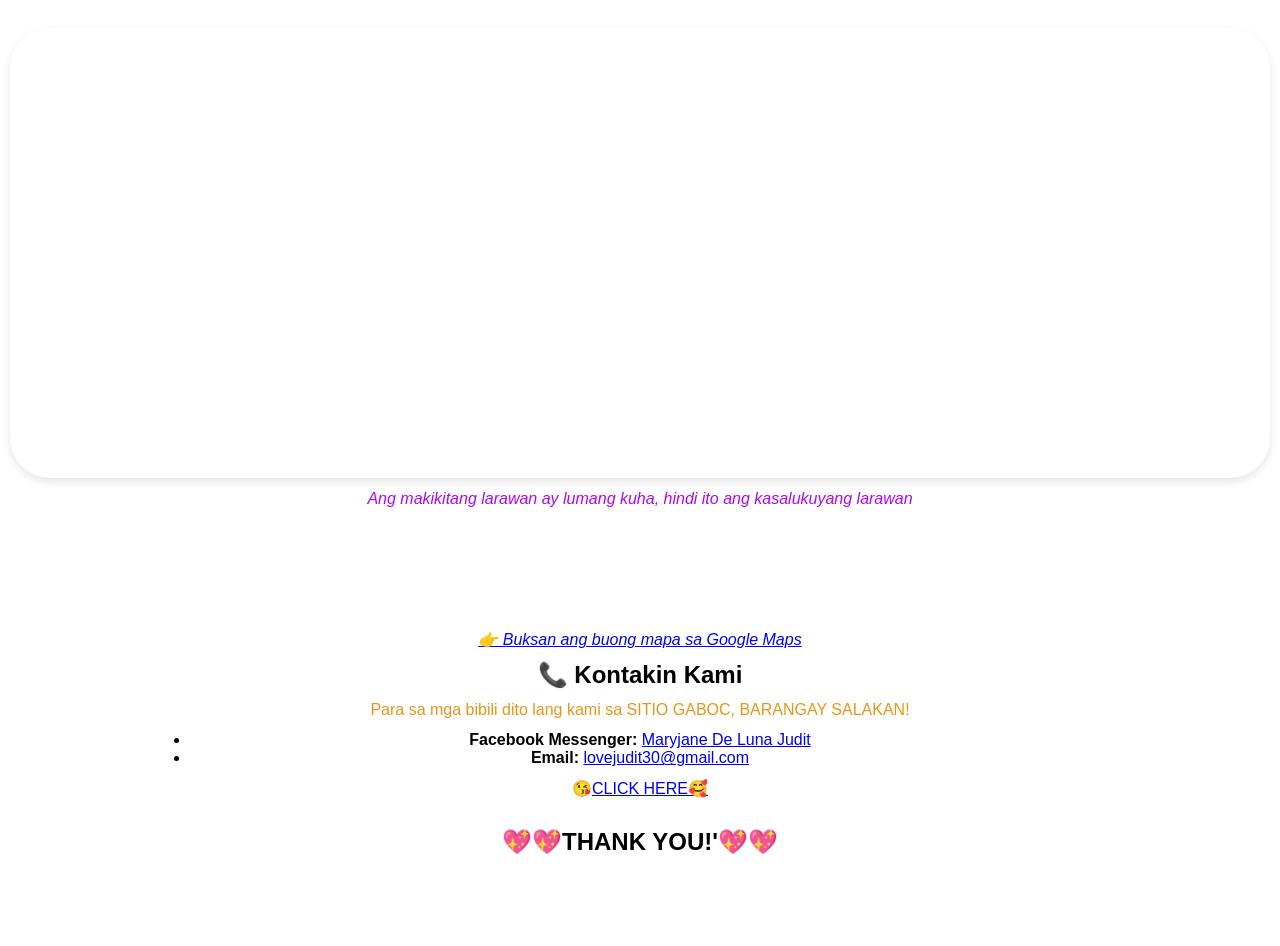
==== commit 2ee443b5: "Update print statement from 'Hello' to 'Goodbye'" ====
--- a/index.html
+++ b/index.html
@@ -1,750 +1,517 @@
-<!DOCTYPE html>
+<!doctype html>
 <html lang="fil">
-<head>
-    <meta charset="UTF-8">
-    <meta name="viewport" content="width=device-width, initial-scale=1.0">
-    <title>ROBIN & JANE BAKERY</title>
-    <link rel="icon" href="bakery_icons.ico" type="image/x-icon">
-    <style>
-.item-details {
-    display: flex;
-    align-items: center;
-    gap: 15px;
-    margin-bottom: 10px;
-}
-.item img {
-    width: 60px;
-    height: 60px;
-    object-fit: cover;
-    border-radius: 8px;
-    border: 1px solid rgb(224, 46%, 9%);
-}
-.menu {
-    display: flex;
-    flex-wrap: wrap;
-    justify-content: center;
-    gap: 20px;
-    padding: 20px;
-}
-.item {
-    width: 250px;
-    border: 1px solid #ccc;
-    border-radius: 8px;
-    padding: 15px;
-    text-align: center;
-    box-shadow: 2px 2px 5px rgba(87, 15, 221, 0.1);
-    margin-bottom: 10px;
-}
-.order-btn {
-    background-color: #e9e767;
-    color: #dad07a;
-    padding: 8px 12px;
-    text-decoration: none;
-    border-radius: 5%;
-    font-size: 28px;
-    font-weight: bold;
-    transition: 0.3s;
-    display: inline-block;
-    margin-top: 10px;
-}
-.order-btn:hover {
-    background-color: #2e11d1;
-}
-.map-container {
-    margin-top: 80px;
-    border-radius: 40px;
-    overflow: hidden;
-    box-shadow: 0 4px 8px rgba(0,0,0,0.1);
-}
-
-.header-top-row {
-    display: flex;
-    justify-content: space-between;
-    align-items: center;
-    width: 100%;
-    margin-top: 20px;
-    flex-wrap: wrap;
-}
-
-.main-container {
-    display: flex;
-    flex-direction: column;
-    align-items: center;
-    gap: 8px;
-}
-
-.logo-container {
-    display: flex;
-    align-items: center;
-}
-
-.bakery-logo {
-    width: 350px;
-    height: 350px;
-    border-radius: 10%;
-    border: 3px dotted #2b5b42;
-    object-fit: cover;
-}
-.item b {
-    color: #ff0000;
-    font-size: 18px;
-    font-weight: bold;
-}
-.item-details img {
-    border: 3px solid #2b5b42;
-    border-radius: 15px;
-    width: 150px;
-    height: auto;
-    box-shadow: 2px 2px 8px rgba(0,0,0,0.2);
-}
-.item-details span {
-    color: #1a237e;
-    font-size: 17px;
-    font-family: Arial, sans-serif;
-    font-weight: 600;
-}
-img:hover {
-    transform: scale(1.0) translate(-5px);
-}
-.item:hover {
-    background-color: #a7d111;
-}
-* {
-  box-sizing: border-box;
-  margin: 0;
-  padding: 0;
-  font-family: 'Segoe UI', Tahoma, Geneva, Verdana, sans-serif;
-}
-
-.clock-frame {
-  width: 320px;
-  height: 320px;
-  background: radial-gradient(circle at center, #bfbfbf 0%, #737373 60%, #404040 100%);
-  border: 10px solid #555;
-  border-radius: 50%;
-  padding: 10px;
-  position: relative;
-  display: flex;
-  justify-content: center;
-  align-items: center;
-  box-shadow: 0 10px 30px rgba(0, 0, 0, 0.8), 0 0 10px rgba(0, 247, 255, 0.3);
-}
-.glass-overlay {
-  position: absolute;
-  top: 0; left: 0; width: 100%; height: 100%;
-  border-radius: 50%;
-  background: linear-gradient(135deg, rgba(255,255,255,0.1) 0%, rgba(255,255,255,0.02) 50%, rgba(255,255,255,0.1) 100%);
-  z-index: 8;
-  pointer-events: none;
-}
-.clock {
-  width: 290px;
-  height: 290px;
-  background-image: url('clock-background.jpeg');
-  background-size: cover;
-  background-position: center;
-  background-repeat: no-repeat;
-  border-radius: 50%;
-  position: relative;
-  border: 2px solid #00f7ff;
-  box-shadow: inset 0 0 20px rgba(0, 0, 0, 0.8);
-  overflow: hidden;
-}
-.center-dot {
-  width: 14px;
-  height: 14px;
-  background-color: #ff0055;
-  border-radius: 50%;
-  position: absolute;
-  top: 50%;
-  left: 50%;
-  transform: translate(-50%, -50%);
-  z-index: 12;
-  box-shadow: 0 0 10px #ff0055;
-}
-.hand {
-  position: absolute;
-  bottom: 50%;
-  left: 50%;
-  transform-origin: bottom center;
-  border-radius: 4px;
-  z-index: 10;
-}
-.hour {
-  width: 8px;
-  height: 70px;
-  background-color: #ffffff;
-  margin-left: -4px;
-  box-shadow: 0 0 10px #ffffff, 0 0 5px rgba(0, 0, 0, 0.5);
-}
-.minute {
-  width: 5px;
-  height: 100px;
-  background-color: #00f7ff;
-  margin-left: -2.5px;
-  box-shadow: 0 0 15px #00f7ff, 0 0 5px rgba(0, 0, 0, 0.5);
-}
-.second {
-  width: 2px;
-  height: 115px;
-  background-color: #ff0055;
-  margin-left: -1px;
-  box-shadow: 0 0 15px #ff0055, 0 0 5px rgba(0, 0, 0, 0.5);
-}
-.number {
-  position: absolute;
-  width: 100%;
-  height: 100%;
-  text-align: center;
-  font-size: 1.5rem;
-  font-weight: bold;
-  color: #00f7ff;
-  text-shadow: 0 0 10px #00f7ff, 0 0 3px rgba(0, 0, 0, 0.8);
-  padding: 15px;
-  z-index: 5;
-}
-.tick {
-  position: absolute;
-  width: 100%;
-  height: 100%;
-}
-.tick::before {
-  content: '';
-  position: absolute;
-  top: 10px;
-  left: 50%;
-  transform: translateX(-50%);
-  width: 2px;
-  height: 8px;
-  background-color: rgba(0, 247, 255, 0.4);
-}
-.tick.hour-tick::before {
-  width: 4px;
-  height: 14px;
-  background-color: #00f7ff;
-  box-shadow: 0 0 10px #00f7ff, 0 0 3px rgba(0, 0, 0, 0.8);
-}
-.digital-container {
-  text-align: center;
-  background-color: rgba(18, 19, 36, 0.8);
-  padding: 8px 15px;
-  border-radius: 10px;
-  border: 1px solid #00f7ff33;
-  box-shadow: 0 5px 15px rgba(0, 0, 0, 0.5);
-  width: 320px;
-  color: #fff;
-}
-.date-text {
-  font-size: 0.95rem;
-  color: #ff0055;
-  font-weight: 600;
-  margin-bottom: 5px;
-  text-transform: capitalize;
-  text-shadow: 0 0 8px rgba(255, 0, 85, 0.6);
-}
-.digital-time {
-  font-size: 1.8rem;
-  font-weight: bold;
-  letter-spacing: 2px;
-  color: #00f7ff;
-  text-shadow: 0 0 15px #00f7ff;
-}
-.alarm-container {
-  display: flex;
-  flex-direction: column;
-  align-items: center;
-  gap: 8px;
-  background-color: rgba(18, 19, 36, 0.8);
-  padding: 10px;
-  border-radius: 10px;
-  border: 1px solid #00f7ff33;
-  width: 320px;
-  color: #fff;
-}
-.alarm-container h3 {
-  color: #8892b0;
-  font-size: 0.85rem;
-  letter-spacing: 1px;
-}
-.alarm-inputs {
-  display: flex;
-  gap: 8px;
-  width: 100%;
-}
-input[type="time"], select {
-  background-color: #080810;
-  border: 1px solid #00f7ff;
-  color: #ffffff;
-  padding: 6px;
-  border-radius: 5px;
-  outline: none;
-}
-button {
-  background-color: #00f7ff;
-  color: #080810;
-  border: none;
-  padding: 6px 12px;
-  font-weight: bold;
-  border-radius: 5px;
-  cursor: pointer;
-}
-button:hover {
-  background-color: #66faff;
-  box-shadow: 0 0 10px #00f7ff;
-}
-.alarm-status {
-  font-size: 0.85rem;
-  color: #8892b0;
-}
-.alarm-actions {
-  display: flex;
-  gap: 10px;
-  width: 100%;
-}
-.snooze-btn {
-  background-color: #ffaa00;
-  color: #080810;
-  flex: 1;
-  padding: 8px;
-}
-.stop-btn {
-  background-color: #ff0055;
-  color: #ffffff;
-  flex: 1;
-  padding: 8px;
-}
-    </style>
-</head>
-<body>
-<header>
-    <h1 style="color: blue;">ROBIN & JANE BAKERY</h1>
-    <p style="color: rgb(238, 166, 10);">tinapay, mainit pa sa pagmamahal mo, bili na.</p>
-
-    <div class="header-top-row">
-
-        <div class="main-container">
-            <div class="clock-frame">
-              <div class="glass-overlay"></div>
-              <div class="clock">
-                <div class="center-dot"></div>
-                <div class="hand hour" id="hour-hand"></div>
-                <div class="hand minute" id="minute-hand"></div>
-                <div class="hand second" id="second-hand"></div>
-              </div>
-            </div>
-            <div class="digital-container">
-              <div class="date-text" id="date-text">Lunes, Jan 1, 2026</div>
-              <div class="digital-time" id="digital-time">10:10:30 AM</div>
-            </div>
-            <div class="alarm-container">
-              <h3>SET ALARM</h3>
-              <div class="alarm-inputs">
-                <input type="time" id="alarm-time">
-                <select id="alarm-sound">
-                  <option value="beep">Classic Beep</option>
-                  <option value="cyber">Cyber Ring</option>
-                  <option value="chime">Soft Chime</option>
-                </select>
-                <button id="set-alarm-btn">Set</button>
-              </div>
-              <div id="alarm-status" class="alarm-status">Walang alarm</div>
-              <div class="alarm-actions" id="alarm-actions" style="display: none;">
-                <button id="snooze-btn" class="snooze-btn">SNOOZE (5 mins)</button>
-                <button id="stop-alarm-btn" class="stop-btn">STOP ALARM</button>
-              </div>
-            </div>
-        </div>
-
-        <div class="logo-container">
-            <img src="BREAD/logo.jpg" alt="Robin and Jane Logo" class="bakery-logo">
-        </div>
-
-    </div>
-
-</header>
-
-<section class="menu">
-    <h2 style="color: #ec830c;">🍞 Menu ng Tinapay</h2>
-<div class="item">
-    <div class="item-details">
-        <img src="BREAD/Pandesal.jpg" alt="Pandesal">
-        <span>Pandesal (10pcs)</span>
+ <head>
+  <meta charset="UTF-8">
+  <meta name="viewport" content="width=device-width, initial-scale=1.0">
+  <title>ROBIN &amp; JANE BAKERY</title>
+  <link rel="icon" href="bakery_icons.ico" type="image/x-icon">
+  <style>
+*{box-sizing:border-box;margin:0;padding:0;font-family:'Segoe UI',Tahoma,Geneva,Verdana,sans-serif}
+html,body{min-height:100%}
+body{margin:0;background:transparent!important;position:relative}
+
+/* ===== FIXED LIVING NATURE BACKGROUND ===== */
+#nature-background{
+ position:fixed;inset:0;width:100vw;height:100vh;z-index:0;overflow:hidden;
+ pointer-events:none;
+ background:linear-gradient(to bottom,#73c9ff 0%,#c9f1ff 58%,#bfe8a1 100%);
+ transition:background 2s ease;
+}
+.nature-sky{position:absolute;inset:0;overflow:hidden}
+.nature-sun{
+ position:absolute;width:110px;height:110px;border-radius:50%;right:10%;top:10%;
+ background:radial-gradient(circle,#fffbd0 0%,#ffe27a 48%,rgba(255,210,70,.15) 70%,transparent 72%);
+ opacity:.95;transition:opacity 2s
+}
+.nature-moon{
+ position:absolute;width:82px;height:82px;border-radius:50%;right:12%;top:12%;opacity:0;
+ background:radial-gradient(circle at 35% 30%,#fff 0%,#e9eef5 55%,#bfc7d1 100%);
+ box-shadow:0 0 30px rgba(255,255,255,.55);transition:opacity 2s
+}
+.nature-cloud{
+ position:absolute;width:190px;height:52px;border-radius:60px;background:rgba(255,255,255,.78);
+ filter:blur(.8px);box-shadow:0 8px 25px rgba(255,255,255,.22);
+ animation:natureCloud 55s linear infinite
+}
+.nature-cloud:before,.nature-cloud:after{content:"";position:absolute;border-radius:50%;background:inherit}
+.nature-cloud:before{width:82px;height:82px;left:30px;bottom:10px}
+.nature-cloud:after{width:70px;height:70px;right:28px;bottom:5px}
+.nature-cloud.c1{top:14%;left:-220px}
+.nature-cloud.c2{top:29%;left:-300px;transform:scale(.72);animation-duration:72s;animation-delay:-28s}
+.nature-cloud.c3{top:9%;left:-400px;transform:scale(.55);animation-duration:88s;animation-delay:-50s;opacity:.55}
+@keyframes natureCloud{from{margin-left:0}to{margin-left:calc(100vw + 700px)}}
+
+.nature-hill{position:absolute;left:-10%;width:120%;border-radius:50% 50% 0 0}
+.nature-hill.back{bottom:25%;height:28%;background:linear-gradient(#76b889,#4d9164);opacity:.72}
+.nature-hill.mid{bottom:12%;height:28%;background:linear-gradient(#4f9a60,#2f7548)}
+.nature-ground{position:absolute;left:0;right:0;bottom:0;height:25%;background:linear-gradient(#4d984b,#31713b 55%,#1f542f)}
+.nature-river{
+ position:absolute;left:44%;bottom:0;width:28%;height:39%;
+ background:linear-gradient(120deg,#74d5e8,#3b9fd0 48%,#69c8e3);
+ clip-path:polygon(38% 0,62% 0,92% 100%,8% 100%);opacity:.9
+}
+.nature-river:after{
+ content:"";position:absolute;inset:0;
+ background:repeating-linear-gradient(170deg,transparent 0 24px,rgba(255,255,255,.28) 25px 27px,transparent 28px 45px);
+ animation:riverFlow 2.5s linear infinite
+}
+@keyframes riverFlow{to{transform:translateY(45px)}}
+
+.nature-tree{
+ position:absolute;bottom:18%;width:22px;height:125px;background:#4b2d1c;border-radius:10px;
+ transform-origin:bottom center;animation:treeWind 2.8s ease-in-out infinite alternate
+}
+.nature-tree:before,.nature-tree:after{content:"";position:absolute;border-radius:50%;background:#2d7d45}
+.nature-tree:before{width:95px;height:95px;left:-38px;top:-55px;box-shadow:35px 20px 0 #3c914d,-20px 24px 0 #347e43}
+.nature-tree:after{width:70px;height:70px;left:-20px;top:-88px;background:#4aa35a}
+.nature-tree.t1{left:8%}.nature-tree.t2{left:80%;transform:scale(.8)}.nature-tree.t3{left:24%;bottom:21%;transform:scale(.62)}
+@keyframes treeWind{to{transform:rotate(2deg) scale(1.02)}}
+
+.nature-grass{
+ position:absolute;bottom:17%;width:3px;height:25px;background:#295f31;transform-origin:bottom;
+ animation:grassWind 1.5s ease-in-out infinite alternate
+}
+@keyframes grassWind{to{transform:rotate(8deg)}}
+
+.nature-butterfly{
+ position:absolute;width:28px;height:22px;animation:butterflyFly 20s ease-in-out infinite;
+ filter:drop-shadow(0 3px 3px rgba(0,0,0,.2))
+}
+.nature-butterfly:before,.nature-butterfly:after{
+ content:"";position:absolute;top:0;width:16px;height:20px;border-radius:80% 20% 80% 20%;
+ background:#f59a2f;animation:wingFlap .32s ease-in-out infinite alternate
+}
+.nature-butterfly:before{left:0;transform-origin:right center}
+.nature-butterfly:after{right:0;transform-origin:left center;transform:scaleX(-1)}
+@keyframes wingFlap{to{transform:scaleY(.35)}}
+@keyframes butterflyFly{
+ 0%{transform:translate(0,0) rotate(4deg)}
+ 25%{transform:translate(20vw,-10vh) rotate(-6deg)}
+ 50%{transform:translate(45vw,3vh) rotate(5deg)}
+ 75%{transform:translate(65vw,-14vh) rotate(-5deg)}
+ 100%{transform:translate(100vw,4vh) rotate(4deg)}
+}
+.nature-butterfly.b1{left:-4%;top:58%}
+.nature-butterfly.b2{left:-8%;top:38%;animation-duration:25s;animation-delay:-8s;transform:scale(.8)}
+.nature-butterfly.b3{left:-10%;top:67%;animation-duration:29s;animation-delay:-17s;transform:scale(.65)}
+
+.nature-bird{position:absolute;width:34px;height:18px;animation:birdFly 20s linear infinite}
+.nature-bird:before,.nature-bird:after{
+ content:"";position:absolute;width:18px;height:7px;border-top:3px solid #29343b;border-radius:50%;
+ animation:birdWing .55s ease-in-out infinite alternate
+}
+.nature-bird:before{left:0;transform-origin:right}.nature-bird:after{right:0;transform-origin:left}
+@keyframes birdWing{to{transform:rotate(20deg) translateY(4px)}}
+@keyframes birdFly{
+ 0%{transform:translate(-10vw,0)}30%{transform:translate(30vw,-7vh)}
+ 60%{transform:translate(60vw,3vh)}100%{transform:translate(115vw,-4vh)}
+}
+.nature-bird.r1{top:22%;left:-5%;animation-duration:25s}
+.nature-bird.r2{top:31%;left:-15%;animation-duration:31s;animation-delay:-10s;transform:scale(.8)}
+.nature-bird.r3{top:16%;left:-20%;animation-duration:38s;animation-delay:-20s;transform:scale(.65)}
+
+.nature-stars{position:absolute;inset:0;opacity:0;transition:opacity 2s}
+.nature-stars i{
+ position:absolute;width:3px;height:3px;border-radius:50%;background:white;
+ box-shadow:0 0 8px white;animation:twinkle 2s ease-in-out infinite alternate
+}
+@keyframes twinkle{to{opacity:.2;transform:scale(.6)}}
+.nature-rain{
+ position:absolute;inset:0;opacity:0;
+ background:repeating-linear-gradient(105deg,transparent 0 15px,rgba(210,240,255,.55) 16px 18px,transparent 19px 34px);
+ animation:rainFall .45s linear infinite;transition:opacity .5s
+}
+@keyframes rainFall{to{background-position:0 45px}}
+.nature-rainbow{
+ position:absolute;width:65vw;height:28vw;left:17%;bottom:13%;border-radius:50%;
+ border:9px solid rgba(255,0,0,.22);border-bottom-color:transparent;opacity:0;filter:blur(2px)
+}
+.nature-rainbow:after{
+ content:"";position:absolute;inset:8px;border-radius:50%;border:8px solid rgba(255,180,0,.20);
+ border-bottom-color:transparent;box-shadow:0 0 0 8px rgba(0,210,100,.16),0 0 0 16px rgba(0,120,255,.15),0 0 0 24px rgba(160,50,255,.13)
+}
+
+/* Keep bakery website above nature */
+body>header,body>section{position:relative;z-index:1}
+
+/* ===== BAKERY STYLES ===== */
+header{text-align:center;padding:20px 10px}
+.header-top-row{display:flex;justify-content:space-between;align-items:center;width:100%;margin-top:20px;flex-wrap:wrap}
+.main-container{display:flex;flex-direction:column;align-items:center;gap:8px}
+.logo-container{display:flex;align-items:center}
+.bakery-logo{width:350px;height:350px;border-radius:10%;border:3px dotted #2b5b42;object-fit:cover}
+.item-details{display:flex;align-items:center;gap:15px;margin-bottom:10px}
+.item img{width:60px;height:60px;object-fit:cover;border-radius:8px;border:1px solid #e0a909}
+.menu{display:flex;flex-wrap:wrap;justify-content:center;gap:20px;padding:20px}
+.item{
+ width:250px;border:1px solid #ccc;border-radius:8px;padding:15px;text-align:center;
+ box-shadow:2px 2px 5px rgba(87,15,221,.1);margin-bottom:10px;
+ background:rgba(255,255,255,.76);backdrop-filter:blur(4px)
+}
+.item b{color:#ff0000;font-size:18px;font-weight:bold}
+.item-details img{border:3px solid #2b5b42;border-radius:15px;width:150px;height:auto;box-shadow:2px 2px 8px rgba(0,0,0,.2)}
+.item-details span{color:#1a237e;font-size:17px;font-family:Arial,sans-serif;font-weight:600}
+.item:hover{background-color:rgba(167,209,17,.88)}
+.map-container{margin-top:80px;border-radius:40px;overflow:hidden;box-shadow:0 4px 8px rgba(0,0,0,.1)}
+.location{text-align:center;padding:30px 10px}
+.location>p,.location>ul,.location>address{margin:12px auto;max-width:900px}
+.location .item{margin:20px auto}
+.location iframe{display:block}
+.greeting{margin:30px 0 60px}
+
+.clock-frame{width:320px;height:320px;background:radial-gradient(circle at center,#bfbfbf 0%,#737373 60%,#404040 100%);border:10px solid #555;border-radius:50%;padding:10px;position:relative;display:flex;justify-content:center;align-items:center;box-shadow:0 10px 30px rgba(0,0,0,.8),0 0 10px rgba(0,247,255,.3)}
+.glass-overlay{position:absolute;inset:0;border-radius:50%;background:linear-gradient(135deg,rgba(255,255,255,.1),rgba(255,255,255,.02) 50%,rgba(255,255,255,.1));z-index:8;pointer-events:none}
+.clock{width:290px;height:290px;background:url('clock-background.jpeg') center/cover no-repeat;border-radius:50%;position:relative;border:2px solid #00f7ff;box-shadow:inset 0 0 20px rgba(0,0,0,.8);overflow:hidden}
+.center-dot{width:14px;height:14px;background:#ff0055;border-radius:50%;position:absolute;top:50%;left:50%;transform:translate(-50%,-50%);z-index:12;box-shadow:0 0 10px #ff0055}
+.hand{position:absolute;bottom:50%;left:50%;transform-origin:bottom center;border-radius:4px;z-index:10}
+.hour{width:8px;height:70px;background:#fff;margin-left:-4px;box-shadow:0 0 10px #fff}
+.minute{width:5px;height:100px;background:#00f7ff;margin-left:-2.5px;box-shadow:0 0 15px #00f7ff}
+.second{width:2px;height:115px;background:#ff0055;margin-left:-1px;box-shadow:0 0 15px #ff0055}
+.number{position:absolute;width:100%;height:100%;text-align:center;font-size:1.5rem;font-weight:bold;color:#00f7ff;text-shadow:0 0 10px #00f7ff,0 0 3px #000;padding:15px;z-index:5}
+.tick{position:absolute;width:100%;height:100%}.tick:before{content:'';position:absolute;top:10px;left:50%;transform:translateX(-50%);width:2px;height:8px;background:rgba(0,247,255,.4)}
+.tick.hour-tick:before{width:4px;height:14px;background:#00f7ff;box-shadow:0 0 10px #00f7ff}
+.digital-container{text-align:center;background:rgba(18,19,36,.8);padding:8px 15px;border-radius:10px;border:1px solid #00f7ff33;box-shadow:0 5px 15px rgba(0,0,0,.5);width:320px;color:#fff}
+.date-text{font-size:.95rem;color:#ff0055;font-weight:600;margin-bottom:5px;text-transform:capitalize}
+.digital-time{font-size:1.8rem;font-weight:bold;letter-spacing:2px;color:#00f7ff;text-shadow:0 0 15px #00f7ff}
+.alarm-container{display:flex;flex-direction:column;align-items:center;gap:8px;background:rgba(18,19,36,.8);padding:10px;border-radius:10px;border:1px solid #00f7ff33;width:320px;color:#fff}
+.alarm-container h3{color:#8892b0;font-size:.85rem;letter-spacing:1px}
+.alarm-inputs{display:flex;gap:8px;width:100%}
+input[type=time],select{background:#080810;border:1px solid #00f7ff;color:#fff;padding:6px;border-radius:5px;outline:none}
+button{background:#00f7ff;color:#080810;border:none;padding:6px 12px;font-weight:bold;border-radius:5px;cursor:pointer}
+button:hover{background:#66faff;box-shadow:0 0 10px #00f7ff}
+.alarm-status{font-size:.85rem;color:#8892b0}.alarm-actions{display:flex;gap:10px;width:100%}
+.snooze-btn{background:#ffaa00;color:#080810;flex:1;padding:8px}.stop-btn{background:#ff0055;color:#fff;flex:1;padding:8px}
+
+@media(max-width:800px){
+ .header-top-row{justify-content:center;gap:25px}
+ .bakery-logo{width:260px;height:260px}
+ .clock-frame{transform:scale(.85);margin:-20px 0}
+ .nature-river{left:38%;width:40%}
+}
+</style>
+ </head>
+ <body>
+  <div id="nature-background" aria-hidden="true">
+   <div class="nature-sky">
+    <div class="nature-sun"></div>
+    <div class="nature-moon"></div>
+    <div class="nature-cloud c1"></div>
+    <div class="nature-cloud c2"></div>
+    <div class="nature-cloud c3"></div>
+    <div class="nature-stars" id="nature-stars"></div>
+    <div class="nature-rain"></div>
+    <div class="nature-rainbow"></div>
+   </div>
+   <div class="nature-hill back"></div>
+   <div class="nature-hill mid"></div>
+   <div class="nature-river"></div>
+   <div class="nature-ground"></div>
+   <div class="nature-tree t1"></div>
+   <div class="nature-tree t2"></div>
+   <div class="nature-tree t3"></div>
+   <div class="nature-butterfly b1"></div>
+   <div class="nature-butterfly b2"></div>
+   <div class="nature-butterfly b3"></div>
+   <div class="nature-bird r1"></div>
+   <div class="nature-bird r2"></div>
+   <div class="nature-bird r3"></div>
+  </div>
+  <header>
+   <h1 style="color:blue;">ROBIN &amp; JANE BAKERY</h1>
+   <p style="color:rgb(238,166,10);">tinapay, mainit pa sa pagmamahal mo, bili na.</p>
+   <div class="header-top-row">
+    <div class="main-container">
+     <div class="clock-frame">
+      <div class="glass-overlay"></div>
+      <div class="clock">
+       <div class="center-dot"></div>
+       <div class="hand hour" id="hour-hand"></div>
+       <div class="hand minute" id="minute-hand"></div>
+       <div class="hand second" id="second-hand"></div>
+      </div>
+     </div>
+     <div class="digital-container">
+      <div class="date-text" id="date-text"></div>
+      <div class="digital-time" id="digital-time"></div>
+     </div>
+     <div class="alarm-container">
+      <h3>SET ALARM</h3>
+      <div class="alarm-inputs">
+       <input type="time" id="alarm-time"><select id="alarm-sound"><option value="beep">Classic Beep</option><option value="cyber">Cyber Ring</option><option value="chime">Soft Chime</option></select>
+       <button id="set-alarm-btn">Set</button>
+      </div>
+      <div id="alarm-status" class="alarm-status">Walang alarm</div>
+      <div class="alarm-actions" id="alarm-actions" style="display:none;">
+       <button id="snooze-btn" class="snooze-btn">SNOOZE (5 mins)</button>
+       <button id="stop-alarm-btn" class="stop-btn">STOP ALARM</button>
+      </div>
+     </div>
+    </div>
+    <div class="logo-container">
+     <img src="BREAD/logo.jpg" alt="Robin and Jane Logo" class="bakery-logo">
+    </div>
+   </div>
+  </header>
+  <section class="menu">
+   <h2 style="color:#ec830c;width:100%;text-align:center;">🍞 Menu ng Tinapay</h2>
+   <div class="item">
+    <div class="item-details">
+     <img src="BREAD/Pandesal.jpg" alt="Pandesal"><span>Pandesal (10pcs)</span>
     </div>
     <b>₱20.00</b>
-</div>
-<div class="item">
-    <div class="item-details">
-        <img src="BREAD/Spanish_bread.jpg" alt="Spanish bread">
-        <span>Spanish bread</span>
-    </div>
-    <b>₱5.00</b>
-</div>
-<div class="item">
-    <div class="item-details">
-        <img src="BREAD/Enzymada.jpg" alt="Enzymada">
-        <span>₱5.00</span>
+   </div>
+   <div class="item">
+    <div class="item-details">
+     <img src="BREAD/Spanish_bread.jpg" alt="Spanish bread"><span>Spanish bread</span>
+    </div>
+    <b>₱5.00</b>
+   </div>
+   <div class="item">
+    <div class="item-details">
+     <img src="BREAD/Enzymada.jpg" alt="Enzymada"><span>₱5.00</span>
     </div>
     <b>Enzymada</b>
-</div>
-<div class="item">
-    <div class="item-details">
-        <img src="BREAD/Pan_de_coco.jpg" alt="Panecoco">
-        <span>₱5.00</span>
+   </div>
+   <div class="item">
+    <div class="item-details">
+     <img src="BREAD/Pan_de_coco.jpg" alt="Panecoco"><span>₱5.00</span>
     </div>
     <b>Pandecoco</b>
-</div>
-<div class="item">
-    <div class="item-details">
-        <img src="BREAD/Pinagong.jpg" alt="Pinagong">
-        <span>Pinagong</span>
-    </div>
-    <b>₱5.00</b>
-</div>
-<div class="item">
-    <div class="item-details">
-        <img src="BREAD/Pineapple_pie.jpg" alt="Pineapple_pie">
-        <span>Pineapple pie</span>
-    </div>
-    <b>₱5.00</b>
-</div>
-<div class="item">
-    <div class="item-details">
-        <img src="BREAD/Kababayan.jpg" alt="Kababayan">
-        <span>Kababayan</span>
-    </div>
-    <b>₱5.00</b>
-</div>
-<div class="item">
-    <div class="item-details">
-        <img src="BREAD/Putok_tigas.jpg" alt="Putok_tigas">
-        <span>Putok tigas</span>
-    </div>
-    <b>₱5.00</b>
-</div>
-<div class="item">
-    <div class="item-details">
-        <img src="BREAD/Senador.jpg" alt="Senador">
-        <span>Senador</span>
-    </div>
-    <b>₱5.00</b>
-</div>
-<div class="item">
-    <div class="item-details">
-        <img src="BREAD/Binangkal.jpg" alt="Binangkal">
-        <span>Binangkal</span>
-    </div>
-    <b>₱5.00</b>
-</div>
-<div class="item">
-    <div class="item-details">
-        <img src="BREAD/Brownies.jpg" alt="Brownies">
-        <span>Brownies</span>
-    </div>
-    <b>₱5.00</b>
-</div>
-<div class="item">
-    <div class="item-details">
-        <img src="BREAD/Crinkles.jpg" alt="Crinkles">
-        <span>Crinkles</span>
-    </div>
-    <b>₱5.00</b>
-</div>
-<div class="item">
-    <div class="item-details">
-        <img src="BREAD/Custard_cake.jpg" alt="Custard_cake">
-        <span>Custard cake</span>
+   </div>
+   <div class="item">
+    <div class="item-details">
+     <img src="BREAD/Pinagong.jpg" alt="Pinagong"><span>Pinagong</span>
+    </div>
+    <b>₱5.00</b>
+   </div>
+   <div class="item">
+    <div class="item-details">
+     <img src="BREAD/Pineapple_pie.jpg" alt="Pineapple pie"><span>Pineapple pie</span>
+    </div>
+    <b>₱5.00</b>
+   </div>
+   <div class="item">
+    <div class="item-details">
+     <img src="BREAD/Kababayan.jpg" alt="Kababayan"><span>Kababayan</span>
+    </div>
+    <b>₱5.00</b>
+   </div>
+   <div class="item">
+    <div class="item-details">
+     <img src="BREAD/Putok_tigas.jpg" alt="Putok tigas"><span>Putok tigas</span>
+    </div>
+    <b>₱5.00</b>
+   </div>
+   <div class="item">
+    <div class="item-details">
+     <img src="BREAD/Senador.jpg" alt="Senador"><span>Senador</span>
+    </div>
+    <b>₱5.00</b>
+   </div>
+   <div class="item">
+    <div class="item-details">
+     <img src="BREAD/Binangkal.jpg" alt="Binangkal"><span>Binangkal</span>
+    </div>
+    <b>₱5.00</b>
+   </div>
+   <div class="item">
+    <div class="item-details">
+     <img src="BREAD/Brownies.jpg" alt="Brownies"><span>Brownies</span>
+    </div>
+    <b>₱5.00</b>
+   </div>
+   <div class="item">
+    <div class="item-details">
+     <img src="BREAD/Crinkles.jpg" alt="Crinkles"><span>Crinkles</span>
+    </div>
+    <b>₱5.00</b>
+   </div>
+   <div class="item">
+    <div class="item-details">
+     <img src="BREAD/Custard_cake.jpg" alt="Custard cake"><span>Custard cake</span>
     </div>
     <b>₱20.00</b>
-</div>
-<div class="item">
-    <div class="item-details">
-        <img src="BREAD/Egg_pie.jpg" alt="Egg_pie">
-        <span>Egg pie</span>
+   </div>
+   <div class="item">
+    <div class="item-details">
+     <img src="BREAD/Egg_pie.jpg" alt="Egg pie"><span>Egg pie</span>
     </div>
     <b>₱25.00</b>
-</div>
-<div class="item">
-    <div class="item-details">
-        <img src="BREAD/Hopia.jpg" alt="Hopia">
-        <span>Hopia</span>
-    </div>
-    <b>₱5.00</b>
-</div>
-<div class="item">
-    <div class="item-details">
-        <img src="BREAD/Hopia_ube.jpg" alt="Hopia_ube">
-        <span>Hopia ube</span>
-    </div>
-    <b>₱5.00</b>
-</div>
-<div class="item">
-    <div class="item-details">
-        <img src="BREAD/Lahar.jpg" alt="Lahar">
-        <span>Lahar</span>
-    </div>
-    <b>₱5.00</b>
-</div>
-<div class="item">
-    <div class="item-details">
-        <img src="BREAD/Monay_putok.jpg" alt="Monay_putok">
-        <span>Monay putok</span>
-    </div>
-    <b>₱5.00</b>
-</div>
-<div class="item">
-    <div class="item-details">
-        <img src="BREAD/Pianono_roll_choco_ordinary.jpg" alt="Pianono_roll_choco_ordinary">
-        <span>Pianono roll choco ordinary</span>
-    </div>
-    <b>₱5.00</b>
-</div>
-<div class="item">
-    <div class="item-details">
-        <img src="BREAD/Pianono_roll_choco_special.jpg" alt="Pianono_roll_choco_special">
-        <span>Pianono roll choco special</span>
-    </div>
-    <b>₱5.00</b>
-</div>
-<div class="item">
-    <div class="item-details">
-        <img src="BREAD/Pianono_roll_ube_ordinary.jpg" alt="Pianono_roll_ube_ordinary">
-        <span>Pianono roll ube ordinary</span>
-    </div>
-    <b>₱5.00</b>
-</div>
-<div class="item">
-    <div class="item-details">
-        <img src="BREAD/Pianono_roll_ube_special.jpg" alt="Pianono_roll_ube_special">
-        <span>Pianono roll ube special</span>
-    </div>
-    <b>₱5.00</b>
-</div>
-<div class="item">
-    <div class="item-details">
-        <img src="BREAD/Pianono_roll_white_ordinary.jpg" alt="Pianono_roll_white_ordinary">
-        <span>Pianono roll white ordinary</span>
-    </div>
-    <b>₱5.00</b>
-</div>
-<div class="item">
-    <div class="item-details">
-        <img src="BREAD/Pianono_roll_white_special.jpg" alt="Pianono_roll_white_special">
-        <span>Pianono roll white special</span>
-    </div>
-    <b>₱5.00</b>
-</div>
-<div class="item">
-    <div class="item-details">
-        <img src="BREAD/Slice_hopia.jpg" alt="Slice_hopia">
-        <span>Slice hopia</span>
-    </div>
-    <b>₱5.00</b>
-</div>
-<div class="item">
-    <div class="item-details">
-        <img src="BREAD/Spotnik.jpg" alt="Spotnik">
-        <span>Spotnik</span>
-    </div>
-    <b>₱5.00</b>
-</div>
-<div class="item">
-    <div class="item-details">
-        <img src="BREAD/Torta.jpg" alt="Torta">
-        <span>Torta</span>
-    </div>
-    <b>₱5.00</b>
-</div>
-<div class="item">
-    <div class="item-details">
-        <img src="BREAD/Ube_bar.jpg" alt="Ube_bar">
-        <span>Ube bar</span>
-    </div>
-    <b>₱5.00</b>
-</div>
-<div class="item">
-    <div class="item-details">
-        <img src="BREAD/Ube_crumbs.jpg" alt="Ube crumbs">
-        <span>Ube crumbs</span>
-    </div>
-    <b>₱5.00</b>
-</div>
-<div class="item">
-    <div class="item-details">
-        <img src="BREAD/Yema_cake.jpg" alt="Yema cake">
-        <span>Yema cake</span>
+   </div>
+   <div class="item">
+    <div class="item-details">
+     <img src="BREAD/Hopia.jpg" alt="Hopia"><span>Hopia</span>
+    </div>
+    <b>₱5.00</b>
+   </div>
+   <div class="item">
+    <div class="item-details">
+     <img src="BREAD/Hopia_ube.jpg" alt="Hopia ube"><span>Hopia ube</span>
+    </div>
+    <b>₱5.00</b>
+   </div>
+   <div class="item">
+    <div class="item-details">
+     <img src="BREAD/Lahar.jpg" alt="Lahar"><span>Lahar</span>
+    </div>
+    <b>₱5.00</b>
+   </div>
+   <div class="item">
+    <div class="item-details">
+     <img src="BREAD/Monay_putok.jpg" alt="Monay putok"><span>Monay putok</span>
+    </div>
+    <b>₱5.00</b>
+   </div>
+   <div class="item">
+    <div class="item-details">
+     <img src="BREAD/Pianono_roll_choco_ordinary.jpg" alt="Pianono roll choco ordinary"><span>Pianono roll choco ordinary</span>
+    </div>
+    <b>₱5.00</b>
+   </div>
+   <div class="item">
+    <div class="item-details">
+     <img src="BREAD/Pianono_roll_choco_special.jpg" alt="Pianono roll choco special"><span>Pianono roll choco special</span>
+    </div>
+    <b>₱5.00</b>
+   </div>
+   <div class="item">
+    <div class="item-details">
+     <img src="BREAD/Pianono_roll_ube_ordinary.jpg" alt="Pianono roll ube ordinary"><span>Pianono roll ube ordinary</span>
+    </div>
+    <b>₱5.00</b>
+   </div>
+   <div class="item">
+    <div class="item-details">
+     <img src="BREAD/Pianono_roll_ube_special.jpg" alt="Pianono roll ube special"><span>Pianono roll ube special</span>
+    </div>
+    <b>₱5.00</b>
+   </div>
+   <div class="item">
+    <div class="item-details">
+     <img src="BREAD/Pianono_roll_white_ordinary.jpg" alt="Pianono roll white ordinary"><span>Pianono roll white ordinary</span>
+    </div>
+    <b>₱5.00</b>
+   </div>
+   <div class="item">
+    <div class="item-details">
+     <img src="BREAD/Pianono_roll_white_special.jpg" alt="Pianono roll white special"><span>Pianono roll white special</span>
+    </div>
+    <b>₱5.00</b>
+   </div>
+   <div class="item">
+    <div class="item-details">
+     <img src="BREAD/Slice_hopia.jpg" alt="Slice hopia"><span>Slice hopia</span>
+    </div>
+    <b>₱5.00</b>
+   </div>
+   <div class="item">
+    <div class="item-details">
+     <img src="BREAD/Spotnik.jpg" alt="Spotnik"><span>Spotnik</span>
+    </div>
+    <b>₱5.00</b>
+   </div>
+   <div class="item">
+    <div class="item-details">
+     <img src="BREAD/Torta.jpg" alt="Torta"><span>Torta</span>
+    </div>
+    <b>₱5.00</b>
+   </div>
+   <div class="item">
+    <div class="item-details">
+     <img src="BREAD/Ube_bar.jpg" alt="Ube bar"><span>Ube bar</span>
+    </div>
+    <b>₱5.00</b>
+   </div>
+   <div class="item">
+    <div class="item-details">
+     <img src="BREAD/Ube_crumbs.jpg" alt="Ube crumbs"><span>Ube crumbs</span>
+    </div>
+    <b>₱5.00</b>
+   </div>
+   <div class="item">
+    <div class="item-details">
+     <img src="BREAD/Yema_cake.jpg" alt="Yema cake"><span>Yema cake</span>
     </div>
     <b>₱20.00</b>
-</div>
-</section>
-<section class="location">
-    <h2>📍 Lokasyon ng Tindahan</h2>
-    <p>Barangay Salakan, sitio gaboc, Guinayangan Quezon, 4319</p>
-    <div class="map-container">
-        <iframe 
-            src="https://www.google.com/maps/embed?pb=!4v1786430753824!6m8!1m7!1sHs-HlsinD8qVGwIc-X7RJg!2m2!1d13.92366049625637!2d122.4293217580774!3f211.36734449517883!4f-7.350087186866105!5f0.7820865974627469"
-            width="100%" 
-            height="450"
-            style="border:0;"
-            allowfullscreen
-            loading="lazy"
-            referrerpolicy="no-referrer-when-downgrade">
-        </iframe>
-    </div>
-    <p style="color: rgb(172, 7, 248);"><em>Ang makikitang larawan ay lumang kuha, hindi ito ang kasalukuyang larawan</em></p>
-<div class="item">
-    <div class="item-details">
-        <img src="BREAD/logo.jpg" alt="my bakery">
-        <span>my bakery</span>
-    </div>
-</div>
-
-    <address>
-        <p><a style="color: blue;"href="https://maps.app.goo.gl/b2WiU34EGLyS8opN7" target="_blank">👉 Buksan ang buong mapa sa Google Maps</a></p>
-    </address>
-
-    <h2>📞 Kontakin Kami</h2>
-    <p style="color: rgb(231, 150, 27);">Para sa mga bibili dito lang kami sa SITIO GABOC, BARANGAY SALAKAN!</p>
-    <ul>
-        <li><b>Facebook Messenger:</b> <a href="https://m.me/facebook.maryjane.deluna">Maryjane De Luna Judit</a></li>
-        <li><b>Email:</b> <a href="mailto:lovejudit30@gmail.com">lovejudit30@gmail.com</a></li>
-    </ul>
-<p> 😘<a href="https://espedidorobin372-cmyk.github.io/TIMPLA-NG-TINAPAY/timpla_tinapay2.html">CLICK HERE🥰</a> </p>
-<h2 class="greeting">💖💖THANK YOU!'💖💖</h2>
-</section>
-
-<script>
-    const clockFace = document.querySelector('.clock');
-let alarmTime = null;
-let alarmInterval = null;
-let audioCtx = null;
-
-for (let i = 1; i <= 60; i++) {
-  const tick = document.createElement('div');
-  tick.className = 'tick';
-  
-  if (i % 5 === 0) {
-    tick.classList.add('hour-tick');
-    const number = document.createElement('div');
-    number.className = 'number';
-    const angle = i * 6;
-    number.style.transform = `rotate(${angle}deg)`;
-    number.innerHTML = `<span style="display:inline-block; transform:rotate(-${angle}deg)">${i / 5}</span>`;
-    clockFace.appendChild(number);
-  }
-  
-  tick.style.transform = `rotate(${i * 6}deg)`;
-  clockFace.appendChild(tick);
-}
-
-function playSound(type) {
-  if (!audioCtx) {
-    audioCtx = new (window.AudioContext || window.webkitAudioContext)();
-  }
-  
-  const osc = audioCtx.createOscillator();
-  const gain = audioCtx.createGain();
-  osc.connect(gain);
-  gain.connect(audioCtx.destination);
-  if (type === 'beep') {
-    osc.type = 'sine';
-    osc.frequency.value = 880;
-    gain.gain.exponentialRampToValueAtTime(0.00001, audioCtx.currentTime + 0.4);
-    osc.start();
-    osc.stop(audioCtx.currentTime + 0.4);
-  } else if (type === 'cyber') {
-    osc.type = 'sawtooth';
-    osc.frequency.setValueAtTime(1200, audioCtx.currentTime);
-    osc.frequency.exponentialRampToValueAtTime(400, audioCtx.currentTime + 0.3);
-    gain.gain.exponentialRampToValueAtTime(0.00001, audioCtx.currentTime + 0.3);
-    osc.start();
-    osc.stop(audioCtx.currentTime + 0.3);
-  } else if (type === 'chime') {
-    osc.type = 'triangle';
-    osc.frequency.setValueAtTime(523.25, audioCtx.currentTime);
-    gain.gain.exponentialRampToValueAtTime(0.00001, audioCtx.currentTime + 1.2);
-    osc.start();
-    osc.stop(audioCtx.currentTime + 1.2);
-  }
-}
-
-function triggerAlarm() {
-  const selectedSound = document.getElementById('alarm-sound').value;
-  document.getElementById('alarm-actions').style.display = 'flex';
-  document.getElementById('alarm-status').textContent = '🔔 GISING NA!';
-  document.getElementById('alarm-status').style.color = '#ff0055';
-  if (!alarmInterval) {
-    playSound(selectedSound);
-    alarmInterval = setInterval(() => playSound(selectedSound), 800);
-  }
-}
-
-function stopAlarmSound() {
-  clearInterval(alarmInterval);
-  alarmInterval = null;
-}
-
-function updateClock() {
-  const now = new Date();
-  
-  const seconds = now.getSeconds();
-  const minutes = now.getMinutes();
-  const hours = now.getHours();
-  
-  const secondDeg = (seconds / 60) * 360;
-  const minuteDeg = ((minutes + seconds / 60) / 60) * 360;
-  const hourDeg = ((hours % 12 + minutes / 60) / 12) * 360;
-  
-  document.getElementById('second-hand').style.transform = `rotate(${secondDeg}deg)`;
-  document.getElementById('minute-hand').style.transform = `rotate(${minuteDeg}deg)`;
-  document.getElementById('hour-hand').style.transform = `rotate(${hourDeg}deg)`;
-  
-  const optionsDate = { weekday: 'long', year: 'numeric', month: 'short', day: 'numeric' };
-  document.getElementById('date-text').textContent = now.toLocaleDateString('tl-PH', optionsDate);
-  
-  const optionsTime = { hour: '2-digit', minute: '2-digit', second: '2-digit', hour12: true };
-  document.getElementById('digital-time').textContent = now.toLocaleTimeString('en-US', optionsTime);
-  
-  const currentTimeFormatted = `${String(hours).padStart(2, '0')}:${String(minutes).padStart(2, '0')}`;
-  if (alarmTime && currentTimeFormatted === alarmTime && seconds === 0) {
-    triggerAlarm();
-  }
-}
-
-document.getElementById('set-alarm-btn').addEventListener('click', () => {
-  const timeInput = document.getElementById('alarm-time').value;
-  if (timeInput) {
-    alarmTime = timeInput;
-    document.getElementById('alarm-status').textContent = `Alarm naka-set sa: ${alarmTime}`;
-    document.getElementById('alarm-status').style.color = '#00f7ff';
-  }
-});
-
-document.getElementById('snooze-btn').addEventListener('click', () => {
-  stopAlarmSound();
-  const now = new Date();
-  now.setMinutes(now.getMinutes() + 5);
-  
-  const snoozeHours = String(now.getHours()).padStart(2, '0');
-  const snoozeMins = String(now.getMinutes()).padStart(2, '0');
-  
-  alarmTime = `${snoozeHours}:${snoozeMins}`;
-  
-  document.getElementById('alarm-actions').style.display = 'none';
-  document.getElementById('alarm-status').textContent = `Snoozed! Tutunog ulit sa: ${alarmTime}`;
-  document.getElementById('alarm-status').style.color = '#ffaa00';
-});
-
-document.getElementById('stop-alarm-btn').addEventListener('click', () => {
-  stopAlarmSound();
-  alarmTime = null;
-  document.getElementById('alarm-actions').style.display = 'none';
-  document.getElementById('alarm-status').textContent = 'Napatay na ang alarm.';
-  document.getElementById('alarm-status').style.color = '#8892b0';
-});
-
-setInterval(updateClock, 1000);
-updateClock();
+   </div>
+  </section>
+  <section class="location">
+   <h2>📍 Lokasyon ng Tindahan</h2>
+   <p>Barangay Salakan, sitio gaboc, Guinayangan Quezon, 4319</p>
+   <div class="map-container">
+    <iframe src="https://www.google.com/maps/embed?pb=!4v1786430753824!6m8!1m7!1sHs-HlsinD8qVGwIc-X7RJg!2m2!1d13.92366049625637!2d122.4293217580774!3f211.36734449517883!4f-7.350087186866105!5f0.7820865974627469" width="100%" height="450" style="border:0" allowfullscreen loading="lazy" referrerpolicy="no-referrer-when-downgrade"></iframe>
+   </div>
+   <p style="color:rgb(172,7,248)"><em>Ang makikitang larawan ay lumang kuha, hindi ito ang kasalukuyang larawan</em></p>
+   <div class="item">
+    <div class="item-details">
+     <img src="BREAD/logo.jpg" alt="my bakery"><span>my bakery</span>
+    </div>
+   </div>
+   <address>
+    <p><a style="color:blue" href="https://maps.app.goo.gl/b2WiU34EGLyS8opN7" target="_blank">👉 Buksan ang buong mapa sa Google Maps</a></p>
+   </address>
+   <h2>📞 Kontakin Kami</h2>
+   <p style="color:rgb(231,150,27)">Para sa mga bibili dito lang kami sa SITIO GABOC, BARANGAY SALAKAN!</p>
+   <ul>
+    <li><b>Facebook Messenger:</b> <a href="https://m.me/facebook.maryjane.deluna">Maryjane De Luna Judit</a></li>
+    <li><b>Email:</b> <a href="mailto:lovejudit30@gmail.com">lovejudit30@gmail.com</a></li>
+   </ul>
+   <p>😘<a href="https://espedidorobin372-cmyk.github.io/TIMPLA-NG-TINAPAY/timpla_tinapay2.html">CLICK HERE🥰</a></p>
+   <h2 class="greeting">💖💖THANK YOU!'💖💖</h2>
+  </section>
+  <script>
+/* ===== NATURE ===== */
+const bg=document.getElementById('nature-background');
+const stars=document.getElementById('nature-stars');
+for(let i=0;i<90;i++){const s=document.createElement('i');s.style.left=Math.random()*100+'%';s.style.top=Math.random()*72+'%';s.style.animationDelay=Math.random()*2+'s';stars.appendChild(s)}
+function updateNature(){
+ const now=new Date(),h=now.getHours(),m=now.getMinutes(),sec=now.getSeconds();
+ const night=h<6||h>=18,dawn=h>=5&&h<8,dusk=h>=17&&h<20;
+ if(night){
+  bg.style.background='linear-gradient(to bottom,#08142b 0%,#17365a 55%,#183c2a 100%)';
+  document.querySelector('.nature-sun').style.opacity=0;document.querySelector('.nature-moon').style.opacity=1;stars.style.opacity=1;
+ }else{
+  bg.style.background=dawn?'linear-gradient(to bottom,#f6a36b 0%,#ffd79b 45%,#a8d9e8 100%)':dusk?'linear-gradient(to bottom,#e86b55 0%,#f3a15f 42%,#7c9ec4 100%)':'linear-gradient(to bottom,#73c9ff 0%,#c9f1ff 58%,#bfe8a1 100%)';
+  document.querySelector('.nature-sun').style.opacity=.95;document.querySelector('.nature-moon').style.opacity=0;stars.style.opacity=0;
+ }
+ const rain=document.querySelector('.nature-rain'),rainbow=document.querySelector('.nature-rainbow');
+ const raining=(m%17===0&&sec<20);
+ rain.style.opacity=raining?.55:0;
+ rainbow.style.opacity=(m%17===1&&sec<30)?.7:0;
+}
+setInterval(updateNature,1000);updateNature();
+for(let i=0;i<85;i++){const g=document.createElement('div');g.className='nature-grass';g.style.left=Math.random()*100+'%';g.style.height=12+Math.random()*25+'px';g.style.animationDelay=-Math.random()*2+'s';g.style.opacity=.35+Math.random()*.55;bg.appendChild(g)}
+
+/* ===== CLOCK + ALARM ===== */
+const clockFace=document.querySelector('.clock');let alarmTime=null,alarmInterval=null,audioCtx=null;
+for(let i=1;i<=60;i++){
+ const tick=document.createElement('div');tick.className='tick';
+ if(i%5===0){tick.classList.add('hour-tick');const n=document.createElement('div');n.className='number';const a=i*6;n.style.transform=`rotate(${a}deg)`;n.innerHTML=`<span style="display:inline-block;transform:rotate(-${a}deg)">${i/5}</span>`;clockFace.appendChild(n)}
+ tick.style.transform=`rotate(${i*6}deg)`;clockFace.appendChild(tick)
+}
+function playSound(type){
+ if(!audioCtx)audioCtx=new(window.AudioContext||window.webkitAudioContext)();
+ const osc=audioCtx.createOscillator(),gain=audioCtx.createGain();osc.connect(gain);gain.connect(audioCtx.destination);
+ gain.gain.setValueAtTime(.12,audioCtx.currentTime);
+ if(type==='beep'){osc.type='sine';osc.frequency.value=880;gain.gain.exponentialRampToValueAtTime(.00001,audioCtx.currentTime+.4);osc.start();osc.stop(audioCtx.currentTime+.4)}
+ else if(type==='cyber'){osc.type='sawtooth';osc.frequency.setValueAtTime(1200,audioCtx.currentTime);osc.frequency.exponentialRampToValueAtTime(400,audioCtx.currentTime+.3);gain.gain.exponentialRampToValueAtTime(.00001,audioCtx.currentTime+.3);osc.start();osc.stop(audioCtx.currentTime+.3)}
+ else{osc.type='triangle';osc.frequency.setValueAtTime(523.25,audioCtx.currentTime);gain.gain.exponentialRampToValueAtTime(.00001,audioCtx.currentTime+1.2);osc.start();osc.stop(audioCtx.currentTime+1.2)}
+}
+function triggerAlarm(){const s=document.getElementById('alarm-sound').value;document.getElementById('alarm-actions').style.display='flex';document.getElementById('alarm-status').textContent='🔔 GISING NA!';document.getElementById('alarm-status').style.color='#ff0055';if(!alarmInterval){playSound(s);alarmInterval=setInterval(()=>playSound(s),800)}}
+function stopAlarmSound(){clearInterval(alarmInterval);alarmInterval=null}
+function updateClock(){
+ const now=new Date(),sec=now.getSeconds(),min=now.getMinutes(),hr=now.getHours();
+ document.getElementById('second-hand').style.transform=`rotate(${sec/60*360}deg)`;
+ document.getElementById('minute-hand').style.transform=`rotate(${(min+sec/60)/60*360}deg)`;
+ document.getElementById('hour-hand').style.transform=`rotate(${((hr%12)+min/60)/12*360}deg)`;
+ document.getElementById('date-text').textContent=now.toLocaleDateString('tl-PH',{weekday:'long',year:'numeric',month:'short',day:'numeric'});
+ document.getElementById('digital-time').textContent=now.toLocaleTimeString('en-US',{hour:'2-digit',minute:'2-digit',second:'2-digit',hour12:true});
+ const cur=`${String(hr).padStart(2,'0')}:${String(min).padStart(2,'0')}`;if(alarmTime&&cur===alarmTime&&sec===0)triggerAlarm()
+}
+document.getElementById('set-alarm-btn').addEventListener('click',()=>{const t=document.getElementById('alarm-time').value;if(t){alarmTime=t;document.getElementById('alarm-status').textContent=`Alarm naka-set sa: ${t}`;document.getElementById('alarm-status').style.color='#00f7ff'}});
+document.getElementById('snooze-btn').addEventListener('click',()=>{stopAlarmSound();const n=new Date();n.setMinutes(n.getMinutes()+5);alarmTime=`${String(n.getHours()).padStart(2,'0')}:${String(n.getMinutes()).padStart(2,'0')}`;document.getElementById('alarm-actions').style.display='none';document.getElementById('alarm-status').textContent=`Snoozed! Tutunog ulit sa: ${alarmTime}`;document.getElementById('alarm-status').style.color='#ffaa00'});
+document.getElementById('stop-alarm-btn').addEventListener('click',()=>{stopAlarmSound();alarmTime=null;document.getElementById('alarm-actions').style.display='none';document.getElementById('alarm-status').textContent='Napatay na ang alarm.';document.getElementById('alarm-status').style.color='#8892b0'});
+setInterval(updateClock,1000);updateClock();
 </script>
-<!-- <h2 class="greeting">💖💖THANK YOU!'💖💖</h2> -->
-</body>
+ </body>
 </html>
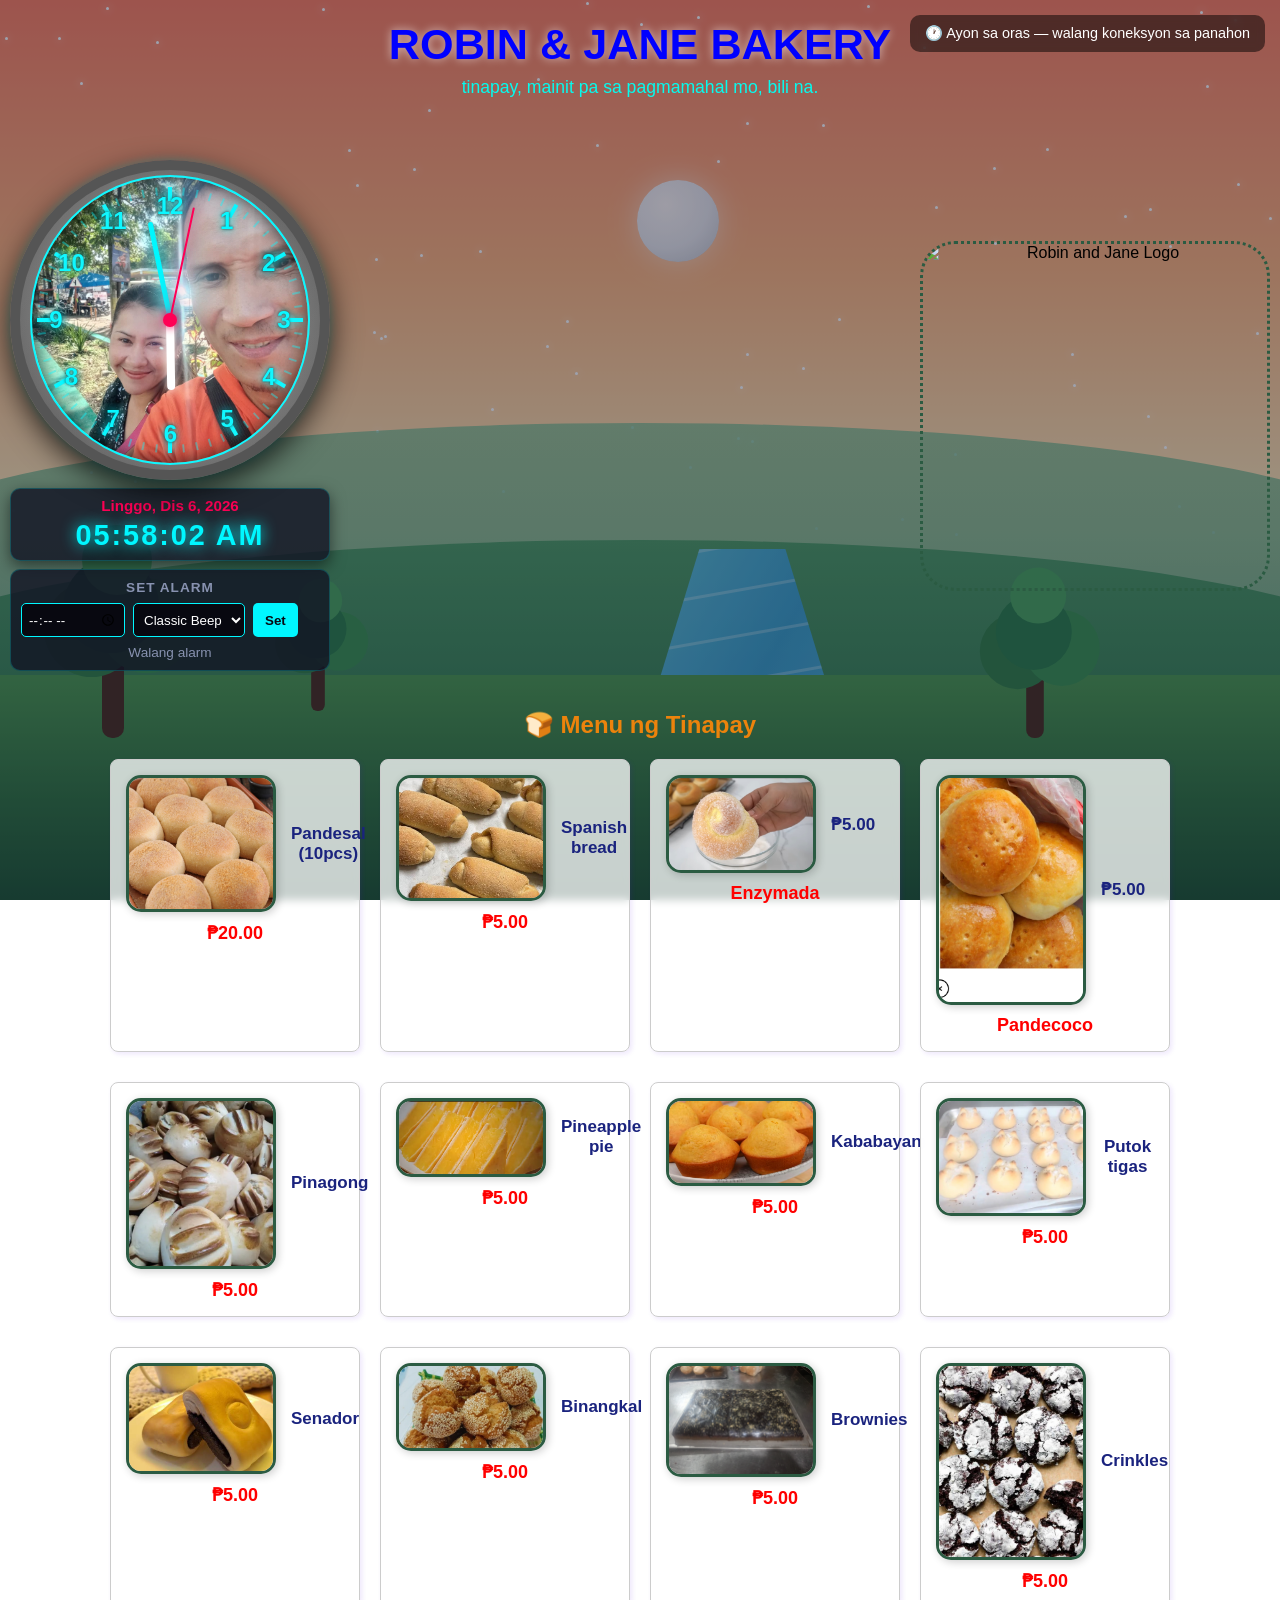
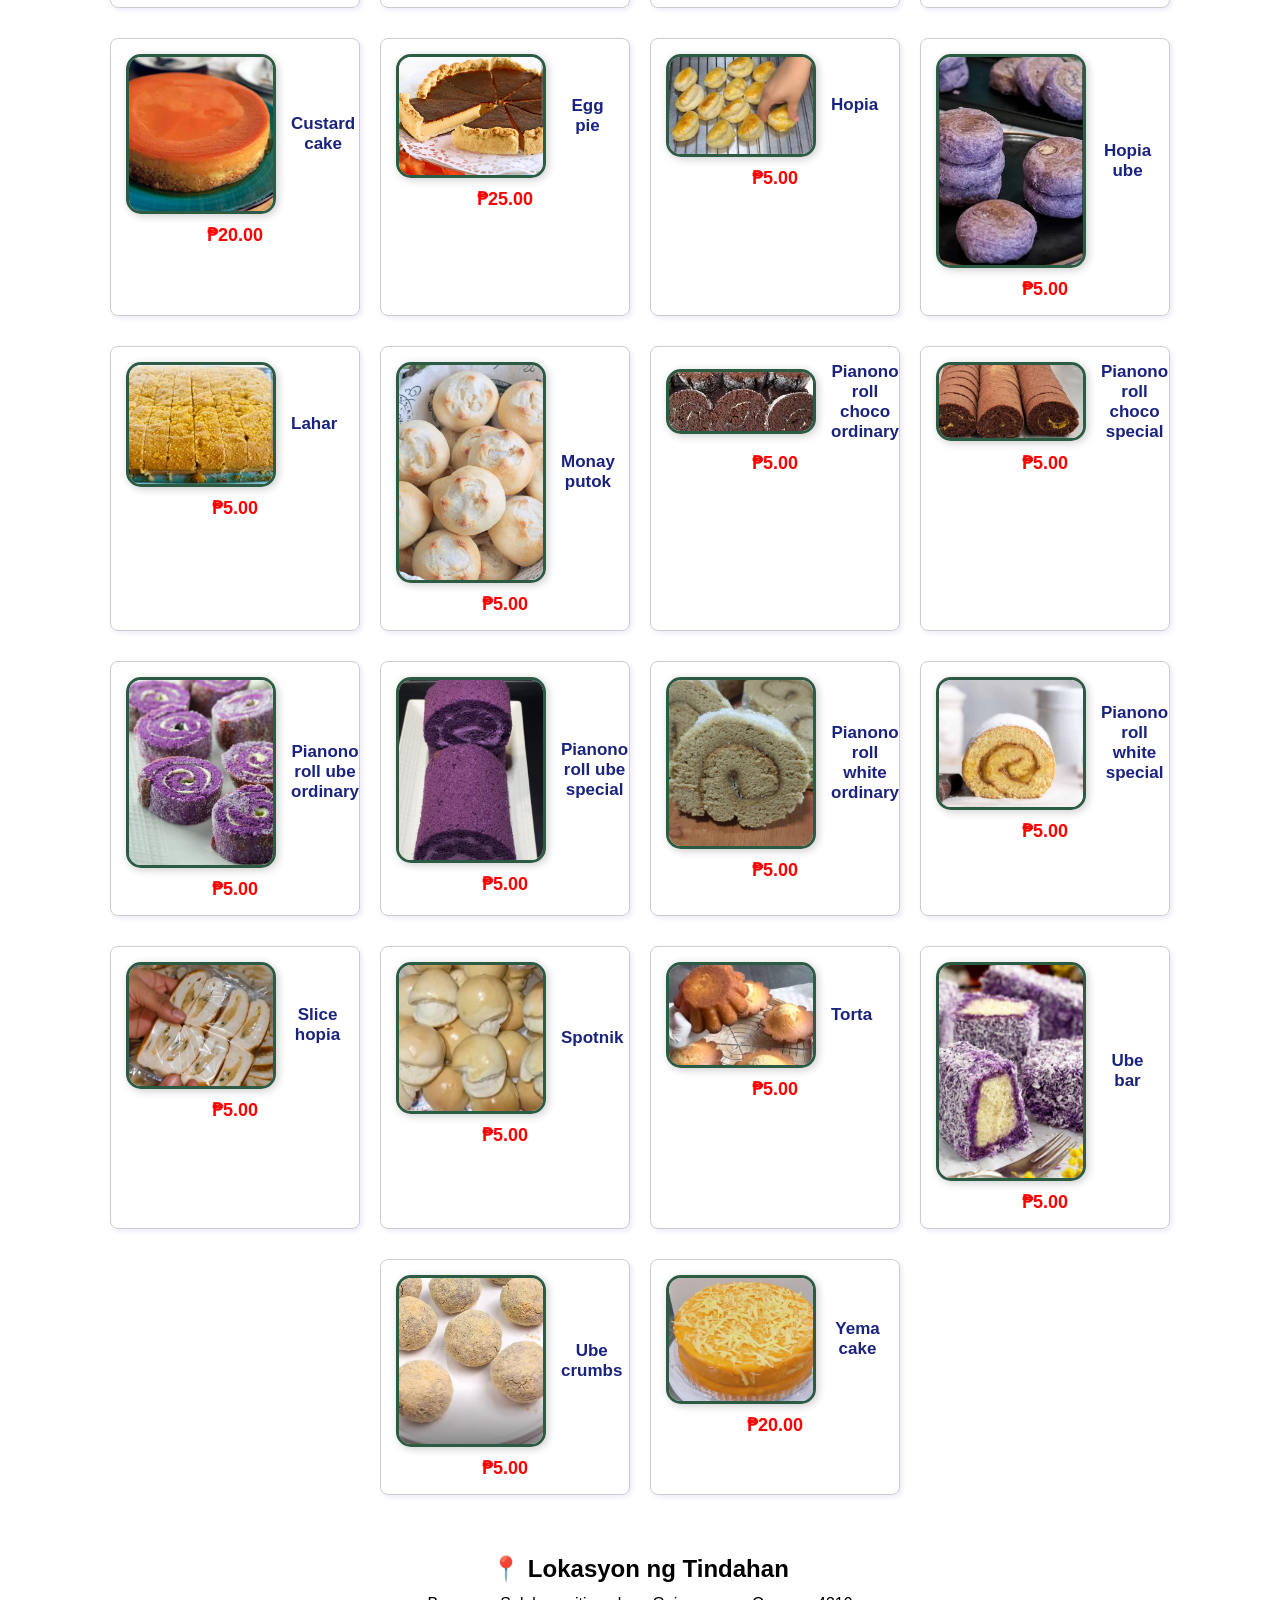
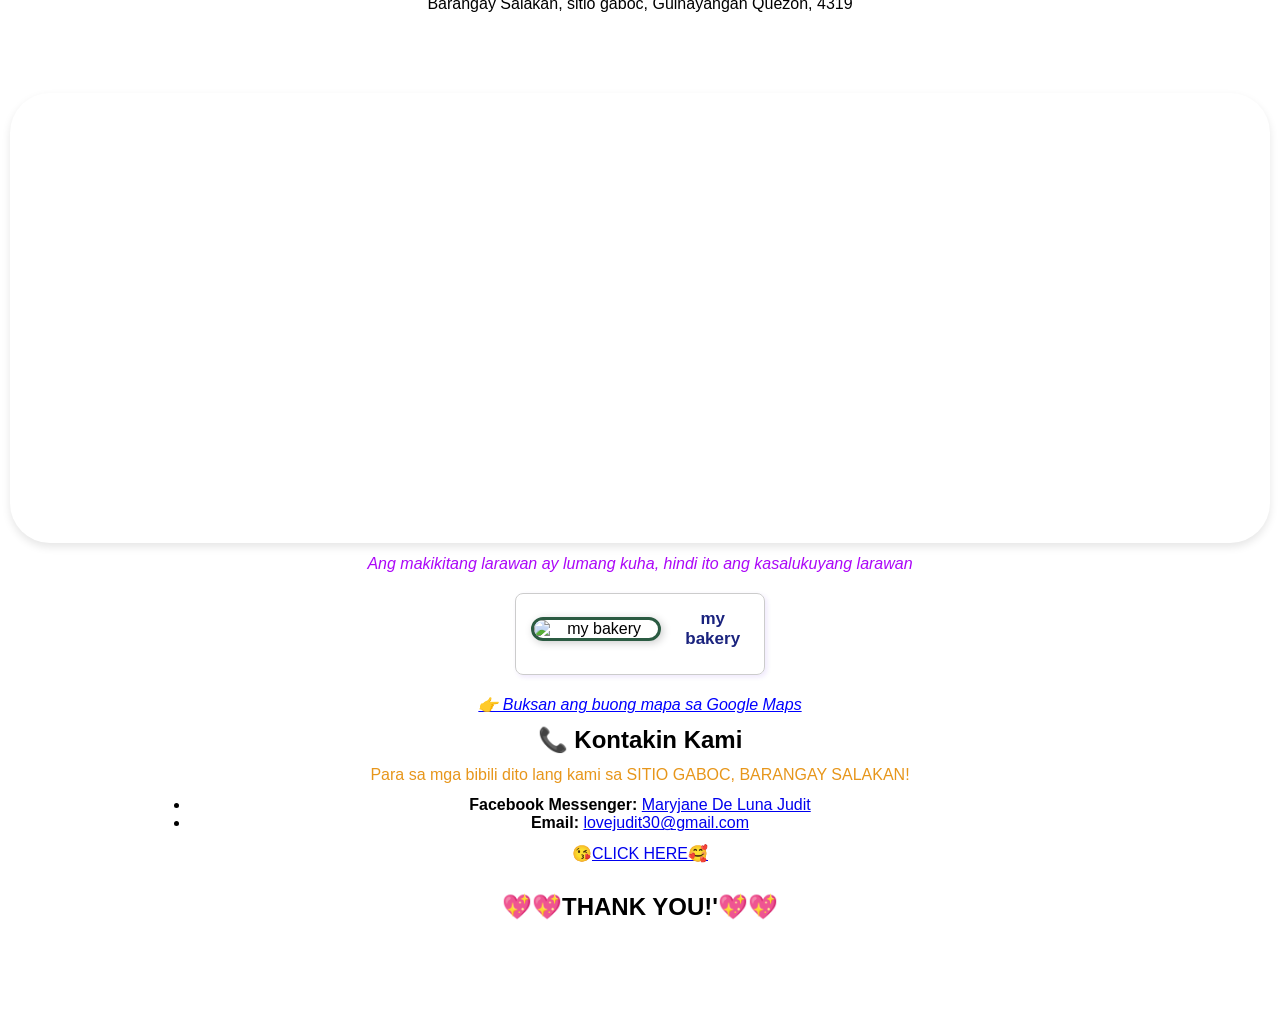
==== commit bde3ee5a: "Update print statement from 'Hello' to 'Goodbye'" ====
--- a/index.html
+++ b/index.html
@@ -3,35 +3,37 @@
  <head>
   <meta charset="UTF-8">
   <meta name="viewport" content="width=device-width, initial-scale=1.0">
-  <title>ROBIN &amp; JANE BAKERY</title>
+  <title>ROBIN & JANE BAKERY</title>
   <link rel="icon" href="bakery_icons.ico" type="image/x-icon">
   <style>
 *{box-sizing:border-box;margin:0;padding:0;font-family:'Segoe UI',Tahoma,Geneva,Verdana,sans-serif}
 html,body{min-height:100%}
 body{margin:0;background:transparent!important;position:relative}
 
-/* ===== FIXED LIVING NATURE BACKGROUND ===== */
 #nature-background{
  position:fixed;inset:0;width:100vw;height:100vh;z-index:0;overflow:hidden;
  pointer-events:none;
  background:linear-gradient(to bottom,#73c9ff 0%,#c9f1ff 58%,#bfe8a1 100%);
- transition:background 2s ease;
+ transition:background 3s ease, filter 3s ease;
 }
 .nature-sky{position:absolute;inset:0;overflow:hidden}
 .nature-sun{
- position:absolute;width:110px;height:110px;border-radius:50%;right:10%;top:10%;
+ position:absolute;width:110px;height:110px;border-radius:50%;
  background:radial-gradient(circle,#fffbd0 0%,#ffe27a 48%,rgba(255,210,70,.15) 70%,transparent 72%);
- opacity:.95;transition:opacity 2s
+ opacity:.95;transition:all 3s ease;
+ transform-origin:center center;
 }
 .nature-moon{
- position:absolute;width:82px;height:82px;border-radius:50%;right:12%;top:12%;opacity:0;
+ position:absolute;width:82px;height:82px;border-radius:50%;opacity:0;
  background:radial-gradient(circle at 35% 30%,#fff 0%,#e9eef5 55%,#bfc7d1 100%);
- box-shadow:0 0 30px rgba(255,255,255,.55);transition:opacity 2s
+ box-shadow:0 0 30px rgba(255,255,255,.55);transition:all 3s ease;
+ transform-origin:center center;
 }
 .nature-cloud{
  position:absolute;width:190px;height:52px;border-radius:60px;background:rgba(255,255,255,.78);
  filter:blur(.8px);box-shadow:0 8px 25px rgba(255,255,255,.22);
- animation:natureCloud 55s linear infinite
+ animation:natureCloud 55s linear infinite;
+ transition:opacity 2s ease, transform 2s ease;
 }
 .nature-cloud:before,.nature-cloud:after{content:"";position:absolute;border-radius:50%;background:inherit}
 .nature-cloud:before{width:82px;height:82px;left:30px;bottom:10px}
@@ -40,7 +42,6 @@
 .nature-cloud.c2{top:29%;left:-300px;transform:scale(.72);animation-duration:72s;animation-delay:-28s}
 .nature-cloud.c3{top:9%;left:-400px;transform:scale(.55);animation-duration:88s;animation-delay:-50s;opacity:.55}
 @keyframes natureCloud{from{margin-left:0}to{margin-left:calc(100vw + 700px)}}
-
 .nature-hill{position:absolute;left:-10%;width:120%;border-radius:50% 50% 0 0}
 .nature-hill.back{bottom:25%;height:28%;background:linear-gradient(#76b889,#4d9164);opacity:.72}
 .nature-hill.mid{bottom:12%;height:28%;background:linear-gradient(#4f9a60,#2f7548)}
@@ -56,23 +57,30 @@
  animation:riverFlow 2.5s linear infinite
 }
 @keyframes riverFlow{to{transform:translateY(45px)}}
-
 .nature-tree{
  position:absolute;bottom:18%;width:22px;height:125px;background:#4b2d1c;border-radius:10px;
- transform-origin:bottom center;animation:treeWind 2.8s ease-in-out infinite alternate
+ transform-origin:bottom center;animation:treeWind 2.8s ease-in-out infinite alternate;
+ transition:filter 2s ease;
 }
 .nature-tree:before,.nature-tree:after{content:"";position:absolute;border-radius:50%;background:#2d7d45}
 .nature-tree:before{width:95px;height:95px;left:-38px;top:-55px;box-shadow:35px 20px 0 #3c914d,-20px 24px 0 #347e43}
 .nature-tree:after{width:70px;height:70px;left:-20px;top:-88px;background:#4aa35a}
-.nature-tree.t1{left:8%}.nature-tree.t2{left:80%;transform:scale(.8)}.nature-tree.t3{left:24%;bottom:21%;transform:scale(.62)}
+
+.tree-shadow{
+ position:absolute;bottom:18%;width:120px;height:20px;
+ background:rgba(0,0,0,.15);border-radius:50%;
+ transform-origin:left bottom;transition:all 3s ease;
+ pointer-events:none;
+}
+.nature-tree.t1{left:8%}.tree-shadow.s1{left:8%;transform:rotate(0deg) scaleX(1);}
+.nature-tree.t2{left:80%;transform:scale(.8)}.tree-shadow.s2{left:80%;transform:rotate(0deg) scaleX(1);}
+.nature-tree.t3{left:24%;bottom:21%;transform:scale(.62)}.tree-shadow.s3{left:24%;bottom:21%;transform:rotate(0deg) scaleX(1);}
 @keyframes treeWind{to{transform:rotate(2deg) scale(1.02)}}
-
 .nature-grass{
  position:absolute;bottom:17%;width:3px;height:25px;background:#295f31;transform-origin:bottom;
  animation:grassWind 1.5s ease-in-out infinite alternate
 }
 @keyframes grassWind{to{transform:rotate(8deg)}}
-
 .nature-butterfly{
  position:absolute;width:28px;height:22px;animation:butterflyFly 20s ease-in-out infinite;
  filter:drop-shadow(0 3px 3px rgba(0,0,0,.2))
@@ -94,7 +102,6 @@
 .nature-butterfly.b1{left:-4%;top:58%}
 .nature-butterfly.b2{left:-8%;top:38%;animation-duration:25s;animation-delay:-8s;transform:scale(.8)}
 .nature-butterfly.b3{left:-10%;top:67%;animation-duration:29s;animation-delay:-17s;transform:scale(.65)}
-
 .nature-bird{position:absolute;width:34px;height:18px;animation:birdFly 20s linear infinite}
 .nature-bird:before,.nature-bird:after{
  content:"";position:absolute;width:18px;height:7px;border-top:3px solid #29343b;border-radius:50%;
@@ -109,8 +116,7 @@
 .nature-bird.r1{top:22%;left:-5%;animation-duration:25s}
 .nature-bird.r2{top:31%;left:-15%;animation-duration:31s;animation-delay:-10s;transform:scale(.8)}
 .nature-bird.r3{top:16%;left:-20%;animation-duration:38s;animation-delay:-20s;transform:scale(.65)}
-
-.nature-stars{position:absolute;inset:0;opacity:0;transition:opacity 2s}
+.nature-stars{position:absolute;inset:0;opacity:0;transition:opacity 2s ease}
 .nature-stars i{
  position:absolute;width:3px;height:3px;border-radius:50%;background:white;
  box-shadow:0 0 8px white;animation:twinkle 2s ease-in-out infinite alternate
@@ -119,22 +125,24 @@
 .nature-rain{
  position:absolute;inset:0;opacity:0;
  background:repeating-linear-gradient(105deg,transparent 0 15px,rgba(210,240,255,.55) 16px 18px,transparent 19px 34px);
- animation:rainFall .45s linear infinite;transition:opacity .5s
+ animation:rainFall .45s linear infinite;transition:opacity .5s ease;pointer-events:none;
 }
 @keyframes rainFall{to{background-position:0 45px}}
 .nature-rainbow{
  position:absolute;width:65vw;height:28vw;left:17%;bottom:13%;border-radius:50%;
- border:9px solid rgba(255,0,0,.22);border-bottom-color:transparent;opacity:0;filter:blur(2px)
+ border:9px solid rgba(255,0,0,.22);border-bottom-color:transparent;opacity:0;filter:blur(2px);transition:opacity 2s ease;
 }
 .nature-rainbow:after{
  content:"";position:absolute;inset:8px;border-radius:50%;border:8px solid rgba(255,180,0,.20);
  border-bottom-color:transparent;box-shadow:0 0 0 8px rgba(0,210,100,.16),0 0 0 16px rgba(0,120,255,.15),0 0 0 24px rgba(160,50,255,.13)
 }
 
-/* Keep bakery website above nature */
-body>header,body>section{position:relative;z-index:1}
-
-/* ===== BAKERY STYLES ===== */
+.night-overlay{
+ position:absolute;inset:0;background:rgba(10,20,50,0);transition:background 3s ease;pointer-events:none;z-index:2;
+}
+
+body>header,body>section{position:relative;z-index:5}
+
 header{text-align:center;padding:20px 10px}
 .header-top-row{display:flex;justify-content:space-between;align-items:center;width:100%;margin-top:20px;flex-wrap:wrap}
 .main-container{display:flex;flex-direction:column;align-items:center;gap:8px}
@@ -158,7 +166,6 @@
 .location .item{margin:20px auto}
 .location iframe{display:block}
 .greeting{margin:30px 0 60px}
-
 .clock-frame{width:320px;height:320px;background:radial-gradient(circle at center,#bfbfbf 0%,#737373 60%,#404040 100%);border:10px solid #555;border-radius:50%;padding:10px;position:relative;display:flex;justify-content:center;align-items:center;box-shadow:0 10px 30px rgba(0,0,0,.8),0 0 10px rgba(0,247,255,.3)}
 .glass-overlay{position:absolute;inset:0;border-radius:50%;background:linear-gradient(135deg,rgba(255,255,255,.1),rgba(255,255,255,.02) 50%,rgba(255,255,255,.1));z-index:8;pointer-events:none}
 .clock{width:290px;height:290px;background:url('clock-background.jpeg') center/cover no-repeat;border-radius:50%;position:relative;border:2px solid #00f7ff;box-shadow:inset 0 0 20px rgba(0,0,0,.8);overflow:hidden}
@@ -181,33 +188,80 @@
 button:hover{background:#66faff;box-shadow:0 0 10px #00f7ff}
 .alarm-status{font-size:.85rem;color:#8892b0}.alarm-actions{display:flex;gap:10px;width:100%}
 .snooze-btn{background:#ffaa00;color:#080810;flex:1;padding:8px}.stop-btn{background:#ff0055;color:#fff;flex:1;padding:8px}
-
+.weather-status{
+ position:absolute;top:15px;right:15px;background:rgba(0,0,0,.5);color:#fff;padding:10px 15px;
+ border-radius:10px;font-size:.9rem;z-index:10;backdrop-filter:blur(4px);
+}
 @media(max-width:800px){
  .header-top-row{justify-content:center;gap:25px}
  .bakery-logo{width:260px;height:260px}
  .clock-frame{transform:scale(.85);margin:-20px 0}
  .nature-river{left:38%;width:40%}
-}
-</style>
+ .weather-status{font-size:.8rem;padding:8px 12px;}
+}
+
+.title-container {
+  position: relative;
+  text-align: center;
+  padding: 20px 10px;
+  height: 120px;
+  overflow: hidden;
+}
+
+.text-slide {
+  position: absolute;
+  width: 100%;
+  left: 0;
+  top: 0;
+  opacity: 0;
+  transform: translateY(10px); 
+  transition: opacity 1.8s ease, transform 1.8s ease; 
+  pointer-events: none;
+}
+
+.text-slide.active {
+  opacity: 1;
+  transform: translateY(0);
+  pointer-events: auto;
+}
+
+.text-slide h1 {
+  color: #0000ff;
+  font-size: 2.7em;
+  margin: 0 0 8px 0;
+  text-shadow: 0 0 10px rgba(255, 255, 255, 0.6);
+}
+
+.text-slide p {
+  color: #06faee;
+  font-size: 1.1em;
+  margin: 0;
+}
+  </style>
  </head>
  <body>
   <div id="nature-background" aria-hidden="true">
+   <div class="night-overlay" id="night-overlay"></div>
    <div class="nature-sky">
-    <div class="nature-sun"></div>
-    <div class="nature-moon"></div>
-    <div class="nature-cloud c1"></div>
-    <div class="nature-cloud c2"></div>
-    <div class="nature-cloud c3"></div>
+    <div class="nature-sun" id="sun"></div>
+    <div class="nature-moon" id="moon"></div>
+    <div class="nature-cloud c1" id="cloud1"></div>
+    <div class="nature-cloud c2" id="cloud2"></div>
+    <div class="nature-cloud c3" id="cloud3"></div>
     <div class="nature-stars" id="nature-stars"></div>
-    <div class="nature-rain"></div>
-    <div class="nature-rainbow"></div>
+    <div class="nature-rain" id="rain"></div>
+    <div class="nature-rainbow" id="rainbow"></div>
    </div>
    <div class="nature-hill back"></div>
    <div class="nature-hill mid"></div>
    <div class="nature-river"></div>
    <div class="nature-ground"></div>
+   
+   <div class="tree-shadow s1" id="shadow1"></div>
    <div class="nature-tree t1"></div>
+   <div class="tree-shadow s2" id="shadow2"></div>
    <div class="nature-tree t2"></div>
+   <div class="tree-shadow s3" id="shadow3"></div>
    <div class="nature-tree t3"></div>
    <div class="nature-butterfly b1"></div>
    <div class="nature-butterfly b2"></div>
@@ -216,9 +270,29 @@
    <div class="nature-bird r2"></div>
    <div class="nature-bird r3"></div>
   </div>
+
+  
+  <div class="weather-status" id="weather-status">
+   🌤️ Naglo-load ang panahon...
+  </div>
+
   <header>
+
+    
+<div class="title-container">
+  <div class="text-slide active" id="text1">
+    <h1>ROBIN & JANE BAKERY</h1>
+    <p>tinapay, mainit pa sa pagmamahal mo, bili na.</p>
+  </div>
+  <div class="text-slide" id="text2">
+    <h1>WELCOME!</h1>
+    <p>Masaya kaming narito kayo — mamili at mag-enjoy</p>
+  </div>
+</div>
+
+<!--
    <h1 style="color:blue;">ROBIN &amp; JANE BAKERY</h1>
-   <p style="color:rgb(238,166,10);">tinapay, mainit pa sa pagmamahal mo, bili na.</p>
+   <p style="color:rgb(238,166,10);">tinapay, mainit pa sa pagmamahal mo, bili na.</p> -->
    <div class="header-top-row">
     <div class="main-container">
      <div class="clock-frame">
@@ -460,58 +534,351 @@
    <h2 class="greeting">💖💖THANK YOU!'💖💖</h2>
   </section>
   <script>
-/* ===== NATURE ===== */
-const bg=document.getElementById('nature-background');
-const stars=document.getElementById('nature-stars');
-for(let i=0;i<90;i++){const s=document.createElement('i');s.style.left=Math.random()*100+'%';s.style.top=Math.random()*72+'%';s.style.animationDelay=Math.random()*2+'s';stars.appendChild(s)}
-function updateNature(){
- const now=new Date(),h=now.getHours(),m=now.getMinutes(),sec=now.getSeconds();
- const night=h<6||h>=18,dawn=h>=5&&h<8,dusk=h>=17&&h<20;
- if(night){
-  bg.style.background='linear-gradient(to bottom,#08142b 0%,#17365a 55%,#183c2a 100%)';
-  document.querySelector('.nature-sun').style.opacity=0;document.querySelector('.nature-moon').style.opacity=1;stars.style.opacity=1;
- }else{
-  bg.style.background=dawn?'linear-gradient(to bottom,#f6a36b 0%,#ffd79b 45%,#a8d9e8 100%)':dusk?'linear-gradient(to bottom,#e86b55 0%,#f3a15f 42%,#7c9ec4 100%)':'linear-gradient(to bottom,#73c9ff 0%,#c9f1ff 58%,#bfe8a1 100%)';
-  document.querySelector('.nature-sun').style.opacity=.95;document.querySelector('.nature-moon').style.opacity=0;stars.style.opacity=0;
- }
- const rain=document.querySelector('.nature-rain'),rainbow=document.querySelector('.nature-rainbow');
- const raining=(m%17===0&&sec<20);
- rain.style.opacity=raining?.55:0;
- rainbow.style.opacity=(m%17===1&&sec<30)?.7:0;
-}
-setInterval(updateNature,1000);updateNature();
-for(let i=0;i<85;i++){const g=document.createElement('div');g.className='nature-grass';g.style.left=Math.random()*100+'%';g.style.height=12+Math.random()*25+'px';g.style.animationDelay=-Math.random()*2+'s';g.style.opacity=.35+Math.random()*.55;bg.appendChild(g)}
-
-/* ===== CLOCK + ALARM ===== */
-const clockFace=document.querySelector('.clock');let alarmTime=null,alarmInterval=null,audioCtx=null;
+
+const LAT = 13.92;   
+const LON = 122.43; 
+
+const bg = document.getElementById('nature-background');
+const sun = document.getElementById('sun');
+const moon = document.getElementById('moon');
+const stars = document.getElementById('nature-stars');
+const nightOverlay = document.getElementById('night-overlay');
+const rain = document.getElementById('rain');
+const rainbow = document.getElementById('rainbow');
+const weatherStatus = document.getElementById('weather-status');
+const clouds = [
+ document.getElementById('cloud1'),
+ document.getElementById('cloud2'),
+ document.getElementById('cloud3')
+];
+const shadows = [
+ document.getElementById('shadow1'),
+ document.getElementById('shadow2'),
+ document.getElementById('shadow3')
+];
+
+
+for(let i=0;i<90;i++){
+ const s=document.createElement('i');
+ s.style.left=Math.random()*100+'%';
+ s.style.top=Math.random()*72+'%';
+ s.style.animationDelay=Math.random()*2+'s';
+ stars.appendChild(s);
+}
+
+
+function getSunPosition(hour, minute, dayOfYear) {
+ 
+ const sunriseHour = 6;
+ const sunsetHour = 18;
+ 
+
+ const totalMinutes = hour * 60 + minute;
+ const sunriseMinutes = sunriseHour * 60;
+ const sunsetMinutes = sunsetHour * 60;
+ 
+ let progress;
+ if (totalMinutes < sunriseMinutes || totalMinutes > sunsetMinutes) {
+ 
+  progress = null;
+ } else {
+  
+  progress = (totalMinutes - sunriseMinutes) / (sunsetMinutes - sunriseMinutes);
+ }
+ 
+ return progress; 
+}
+
+
+function getSkyGradient(h) {
+ if (h >= 5 && h < 7) {
+  
+  return 'linear-gradient(to bottom, #ff7e5f 0%, #feb47b 30%, #ffedbc 60%, #87ceeb 100%)';
+ } else if (h >= 7 && h < 11) {
+   
+  return 'linear-gradient(to bottom, #87ceeb 0%, #b0e0e6 40%, #98fb98 100%)';
+ } else if (h >= 11 && h < 14) {
+  
+  return 'linear-gradient(to bottom, #4facfe 0%, #87ceeb 50%, #bfe8a1 100%)';
+ } else if (h >= 14 && h < 17) {
+  
+  return 'linear-gradient(to bottom, #87ceeb 0%, #ffd89b 70%, #f6a36b 100%)';
+ } else if (h >= 17 && h < 19) {
+ 
+  return 'linear-gradient(to bottom, #e74c3c 0%, #f39c12 30%, #9b59b6 70%, #2c3e50 100%)';
+ } else {
+ 
+  return 'linear-gradient(to bottom, #0c1445 0%, #1a2a6c 50%, #2c3e50 100%)';
+ }
+}
+
+
+function placeSunAndMoon(hour, minute) {
+ const totalMinutes = hour * 60 + minute;
+ const sunrise = 6 * 60; 
+ const sunset = 18 * 60;  
+ 
+ 
+ if (totalMinutes >= sunrise && totalMinutes <= sunset) {
+  const progress = (totalMinutes - sunrise) / (sunset - sunrise);
+  
+ 
+  const xPercent = 10 + progress * 80;
+  
+
+  const yPercent = 60 - Math.sin(progress * Math.PI) * 50;
+  
+  sun.style.left = xPercent + '%';
+  sun.style.top = yPercent + '%';
+  sun.style.opacity = 0.95;
+  
+ 
+  const shadowLength = 5 + Math.abs(progress - 0.5) * 35;
+  const shadowAngle = (progress - 0.5) * -60;
+  
+  shadows.forEach(shadow => {
+   shadow.style.transform = `rotate(${shadowAngle}deg) scaleX(${shadowLength / 10})`;
+   shadow.style.opacity = 0.15 + Math.abs(progress - 0.5) * 0.2;
+  });
+  
+ } else {
+  
+  sun.style.opacity = 0;
+  
+ 
+  let moonProgress;
+  if (totalMinutes < sunrise) {
+   moonProgress = totalMinutes / (24 * 60 - sunset + sunrise);
+  } else {
+   moonProgress = (totalMinutes - sunset) / (24 * 60 - sunset + sunrise);
+  }
+  moonProgress = Math.max(0, Math.min(1, moonProgress));
+  
+  const moonX = 10 + moonProgress * 80;
+  const moonY = 60 - Math.sin(moonProgress * Math.PI) * 40;
+  
+  moon.style.left = moonX + '%';
+  moon.style.top = moonY + '%';
+  moon.style.opacity = 0.9;
+  
+ 
+  shadows.forEach(s => s.style.opacity = 0);
+ }
+ 
+
+ if (totalMinutes < 5 || totalMinutes >= 19) {
+  moon.style.opacity = 0.9;
+  stars.style.opacity = 1;
+  nightOverlay.style.background = 'rgba(10,20,50,0.4)';
+ } else {
+  moon.style.opacity = 0;
+  stars.style.opacity = 0;
+  nightOverlay.style.background = 'rgba(10,20,50,0)';
+ }
+}
+
+
+let weatherData = { raining: false, cloudy: 0, fetched: false };
+
+async function fetchWeather() {
+ try {
+ 
+  const url = `https://api.open-meteo.com/v1/forecast?latitude=${LAT}&longitude=${LON}&current_weather=true&timezone=Asia%2FManila`;
+  
+  const res = await fetch(url);
+  const data = await res.json();
+  
+  const code = data.current_weather.weathercode;
+  const temp = data.current_weather.temperature;
+  
+ 
+  const isRaining = code >= 51 && code <= 99;
+  const cloudiness = code <= 0 ? 0 : code <= 3 ? 0.5 : 1;
+  
+  weatherData = { 
+   raining: isRaining, 
+   cloudy: cloudiness,
+   fetched: true,
+   temp: temp,
+   code: code
+  };
+  
+ 
+  let statusText = '';
+  if (isRaining) statusText = '🌧️ Umuulan sa Guinayangan';
+  else if (cloudiness > 0.6) statusText = '☁️ Makulimlim sa Guinayangan';
+  else if (cloudiness > 0.3) statusText = '⛅ Bahagyang maulap';
+  else statusText = '☀️ Maaliwalas ang langit';
+  statusText += ` — ${temp}°C`;
+  
+  weatherStatus.innerHTML = statusText;
+  
+ } catch (err) {
+  console.log('Hindi makakuha ng panahon — gagamit ng oras na lamang');
+  weatherData.fetched = false;
+  weatherStatus.innerHTML = '🕐 Ayon sa oras — walang koneksyon sa panahon';
+ }
+}
+
+
+function updateNature() {
+ const now = new Date();
+ const h = now.getHours();
+ const m = now.getMinutes();
+ const sec = now.getSeconds();
+ 
+
+ bg.style.background = getSkyGradient(h);
+ 
+
+ placeSunAndMoon(h, m);
+ 
+
+ if (weatherData.cloudy > 0.6) {
+  clouds.forEach(c => c.style.opacity = 1);
+  bg.style.filter = 'brightness(0.85)';
+ } else if (weatherData.cloudy > 0.3) {
+  clouds.forEach(c => c.style.opacity = 0.7);
+  bg.style.filter = 'brightness(0.95)';
+ } else {
+  clouds.forEach(c => c.style.opacity = 0.6);
+  bg.style.filter = 'brightness(1)';
+ }
+ 
+
+ const isRainingNow = weatherData.raining;
+ const wasRainingJustBefore = m % 17 === 0 && sec < 20;
+ const showRain = isRainingNow || (!weatherData.fetched && wasRainingJustBefore);
+ 
+ rain.style.opacity = showRain ? 0.6 : 0;
+ 
+
+ if (showRain) {
+  rainbow.style.opacity = 0;
+ } else if (weatherData.fetched && weatherData.cloudy < 0.4) {
+  rainbow.style.opacity = 0.6;
+ } else if (!weatherData.fetched && m % 17 === 1 && sec < 30) {
+  rainbow.style.opacity = 0.7;
+ } else {
+  rainbow.style.opacity = 0;
+ }
+}
+
+
+let alarmTime = null, alarmInterval = null, audioCtx = null;
+
 for(let i=1;i<=60;i++){
- const tick=document.createElement('div');tick.className='tick';
- if(i%5===0){tick.classList.add('hour-tick');const n=document.createElement('div');n.className='number';const a=i*6;n.style.transform=`rotate(${a}deg)`;n.innerHTML=`<span style="display:inline-block;transform:rotate(-${a}deg)">${i/5}</span>`;clockFace.appendChild(n)}
- tick.style.transform=`rotate(${i*6}deg)`;clockFace.appendChild(tick)
+ const tick = document.createElement('div');
+ tick.className = 'tick';
+ if(i%5===0){
+  tick.classList.add('hour-tick');
+  const n = document.createElement('div');
+  n.className = 'number';
+  const a = i*6;
+  n.style.transform = `rotate(${a}deg)`;
+  n.innerHTML = `<span style="display:inline-block;transform:rotate(-${a}deg)">${i/5}</span>`;
+  document.querySelector('.clock').appendChild(n);
+ }
+ tick.style.transform =`rotate(${i*6}deg)`;
+ document.querySelector('.clock').appendChild(tick);
 }
 function playSound(type){
  if(!audioCtx)audioCtx=new(window.AudioContext||window.webkitAudioContext)();
- const osc=audioCtx.createOscillator(),gain=audioCtx.createGain();osc.connect(gain);gain.connect(audioCtx.destination);
+ const osc=audioCtx.createOscillator(),gain=audioCtx.createGain();
+ osc.connect(gain);gain.connect(audioCtx.destination);
  gain.gain.setValueAtTime(.12,audioCtx.currentTime);
- if(type==='beep'){osc.type='sine';osc.frequency.value=880;gain.gain.exponentialRampToValueAtTime(.00001,audioCtx.currentTime+.4);osc.start();osc.stop(audioCtx.currentTime+.4)}
- else if(type==='cyber'){osc.type='sawtooth';osc.frequency.setValueAtTime(1200,audioCtx.currentTime);osc.frequency.exponentialRampToValueAtTime(400,audioCtx.currentTime+.3);gain.gain.exponentialRampToValueAtTime(.00001,audioCtx.currentTime+.3);osc.start();osc.stop(audioCtx.currentTime+.3)}
- else{osc.type='triangle';osc.frequency.setValueAtTime(523.25,audioCtx.currentTime);gain.gain.exponentialRampToValueAtTime(.00001,audioCtx.currentTime+1.2);osc.start();osc.stop(audioCtx.currentTime+1.2)}
-}
-function triggerAlarm(){const s=document.getElementById('alarm-sound').value;document.getElementById('alarm-actions').style.display='flex';document.getElementById('alarm-status').textContent='🔔 GISING NA!';document.getElementById('alarm-status').style.color='#ff0055';if(!alarmInterval){playSound(s);alarmInterval=setInterval(()=>playSound(s),800)}}
-function stopAlarmSound(){clearInterval(alarmInterval);alarmInterval=null}
+ if(type==='beep'){
+  osc.type='sine';osc.frequency.value=880;
+  gain.gain.exponentialRampToValueAtTime(.00001,audioCtx.currentTime+.4);
+  osc.start();osc.stop(audioCtx.currentTime+.4);
+ } else if(type==='cyber'){
+  osc.type='sawtooth';osc.frequency.setValueAtTime(1200,audioCtx.currentTime);
+  osc.frequency.exponentialRampToValueAtTime(400,audioCtx.currentTime+.3);
+  gain.gain.exponentialRampToValueAtTime(.00001,audioCtx.currentTime+.3);
+  osc.start();osc.stop(audioCtx.currentTime+.3);
+ } else {
+  osc.type='triangle';osc.frequency.setValueAtTime(523.25,audioCtx.currentTime);
+  gain.gain.exponentialRampToValueAtTime(.00001,audioCtx.currentTime+1.2);
+  osc.start();osc.stop(audioCtx.currentTime+1.2);
+ }
+}
+function triggerAlarm(){
+ const s=document.getElementById('alarm-sound').value;
+ document.getElementById('alarm-actions').style.display='flex';
+ document.getElementById('alarm-status').textContent='🔔 GISING NA!';
+ document.getElementById('alarm-status').style.color='#ff0055';
+ if(!alarmInterval){
+  playSound(s);
+  alarmInterval=setInterval(()=>playSound(s),800);
+ }
+}
+function stopAlarmSound(){
+ clearInterval(alarmInterval);
+ alarmInterval=null;
+}
 function updateClock(){
  const now=new Date(),sec=now.getSeconds(),min=now.getMinutes(),hr=now.getHours();
  document.getElementById('second-hand').style.transform=`rotate(${sec/60*360}deg)`;
  document.getElementById('minute-hand').style.transform=`rotate(${(min+sec/60)/60*360}deg)`;
  document.getElementById('hour-hand').style.transform=`rotate(${((hr%12)+min/60)/12*360}deg)`;
- document.getElementById('date-text').textContent=now.toLocaleDateString('tl-PH',{weekday:'long',year:'numeric',month:'short',day:'numeric'});
- document.getElementById('digital-time').textContent=now.toLocaleTimeString('en-US',{hour:'2-digit',minute:'2-digit',second:'2-digit',hour12:true});
- const cur=`${String(hr).padStart(2,'0')}:${String(min).padStart(2,'0')}`;if(alarmTime&&cur===alarmTime&&sec===0)triggerAlarm()
-}
-document.getElementById('set-alarm-btn').addEventListener('click',()=>{const t=document.getElementById('alarm-time').value;if(t){alarmTime=t;document.getElementById('alarm-status').textContent=`Alarm naka-set sa: ${t}`;document.getElementById('alarm-status').style.color='#00f7ff'}});
-document.getElementById('snooze-btn').addEventListener('click',()=>{stopAlarmSound();const n=new Date();n.setMinutes(n.getMinutes()+5);alarmTime=`${String(n.getHours()).padStart(2,'0')}:${String(n.getMinutes()).padStart(2,'0')}`;document.getElementById('alarm-actions').style.display='none';document.getElementById('alarm-status').textContent=`Snoozed! Tutunog ulit sa: ${alarmTime}`;document.getElementById('alarm-status').style.color='#ffaa00'});
-document.getElementById('stop-alarm-btn').addEventListener('click',()=>{stopAlarmSound();alarmTime=null;document.getElementById('alarm-actions').style.display='none';document.getElementById('alarm-status').textContent='Napatay na ang alarm.';document.getElementById('alarm-status').style.color='#8892b0'});
-setInterval(updateClock,1000);updateClock();
+ document.getElementById('date-text').textContent=now.toLocaleDateString('tl-PH',{
+  weekday:'long',year:'numeric',month:'short',day:'numeric'
+ });
+ document.getElementById('digital-time').textContent=now.toLocaleTimeString('en-US',{
+  hour:'2-digit',minute:'2-digit',second:'2-digit',hour12:true
+ });
+ const cur=`${String(hr).padStart(2,'0')}:${String(min).padStart(2,'0')}`;
+ if(alarmTime&&cur===alarmTime&&sec===0)triggerAlarm();
+}
+document.getElementById('set-alarm-btn').addEventListener('click',()=>{
+ const t=document.getElementById('alarm-time').value;
+ if(t){
+  alarmTime=t;
+  document.getElementById('alarm-status').textContent=`Alarm naka-set sa: ${t}`;
+  document.getElementById('alarm-status').style.color='#00f7ff';
+ }
+});
+document.getElementById('snooze-btn').addEventListener('click',()=>{
+ stopAlarmSound();
+ const n=new Date();
+ n.setMinutes(n.getMinutes()+5);
+ alarmTime=`${String(n.getHours()).padStart(2,'0')}:${String(n.getMinutes()).padStart(2,'0')}`;
+ document.getElementById('alarm-actions').style.display='none';
+ document.getElementById('alarm-status').textContent=`Snoozed! Tutunog ulit sa: ${alarmTime}`;
+ document.getElementById('alarm-status').style.color='#ffaa00';
+});
+document.getElementById('stop-alarm-btn').addEventListener('click',()=>{
+ stopAlarmSound();
+ alarmTime=null;
+ document.getElementById('alarm-actions').style.display='none';
+ document.getElementById('alarm-status').textContent='Napatay na ang alarm.';
+ document.getElementById('alarm-status').style.color='#8892b0';
+});
+
+
+fetchWeather();    
+setInterval(fetchWeather, 10 * 60 * 1000); 
+updateNature();        
+setInterval(updateNature, 1000); 
+updateClock();  
+setInterval(updateClock, 1000); 
+
+let currentTextIndex = 1;
+const TEXT_DISPLAY_TIME = 5000; 
+
+function switchText() {
+ 
+  document.getElementById('text' + currentTextIndex).classList.remove('active');
+  
+ 
+  currentTextIndex = currentTextIndex === 1 ? 2 : 1;
+  
+ 
+  document.getElementById('text' + currentTextIndex).classList.add('active');
+}
+
+
+setInterval(switchText, TEXT_DISPLAY_TIME);
 </script>
- </body>
+</body>
 </html>
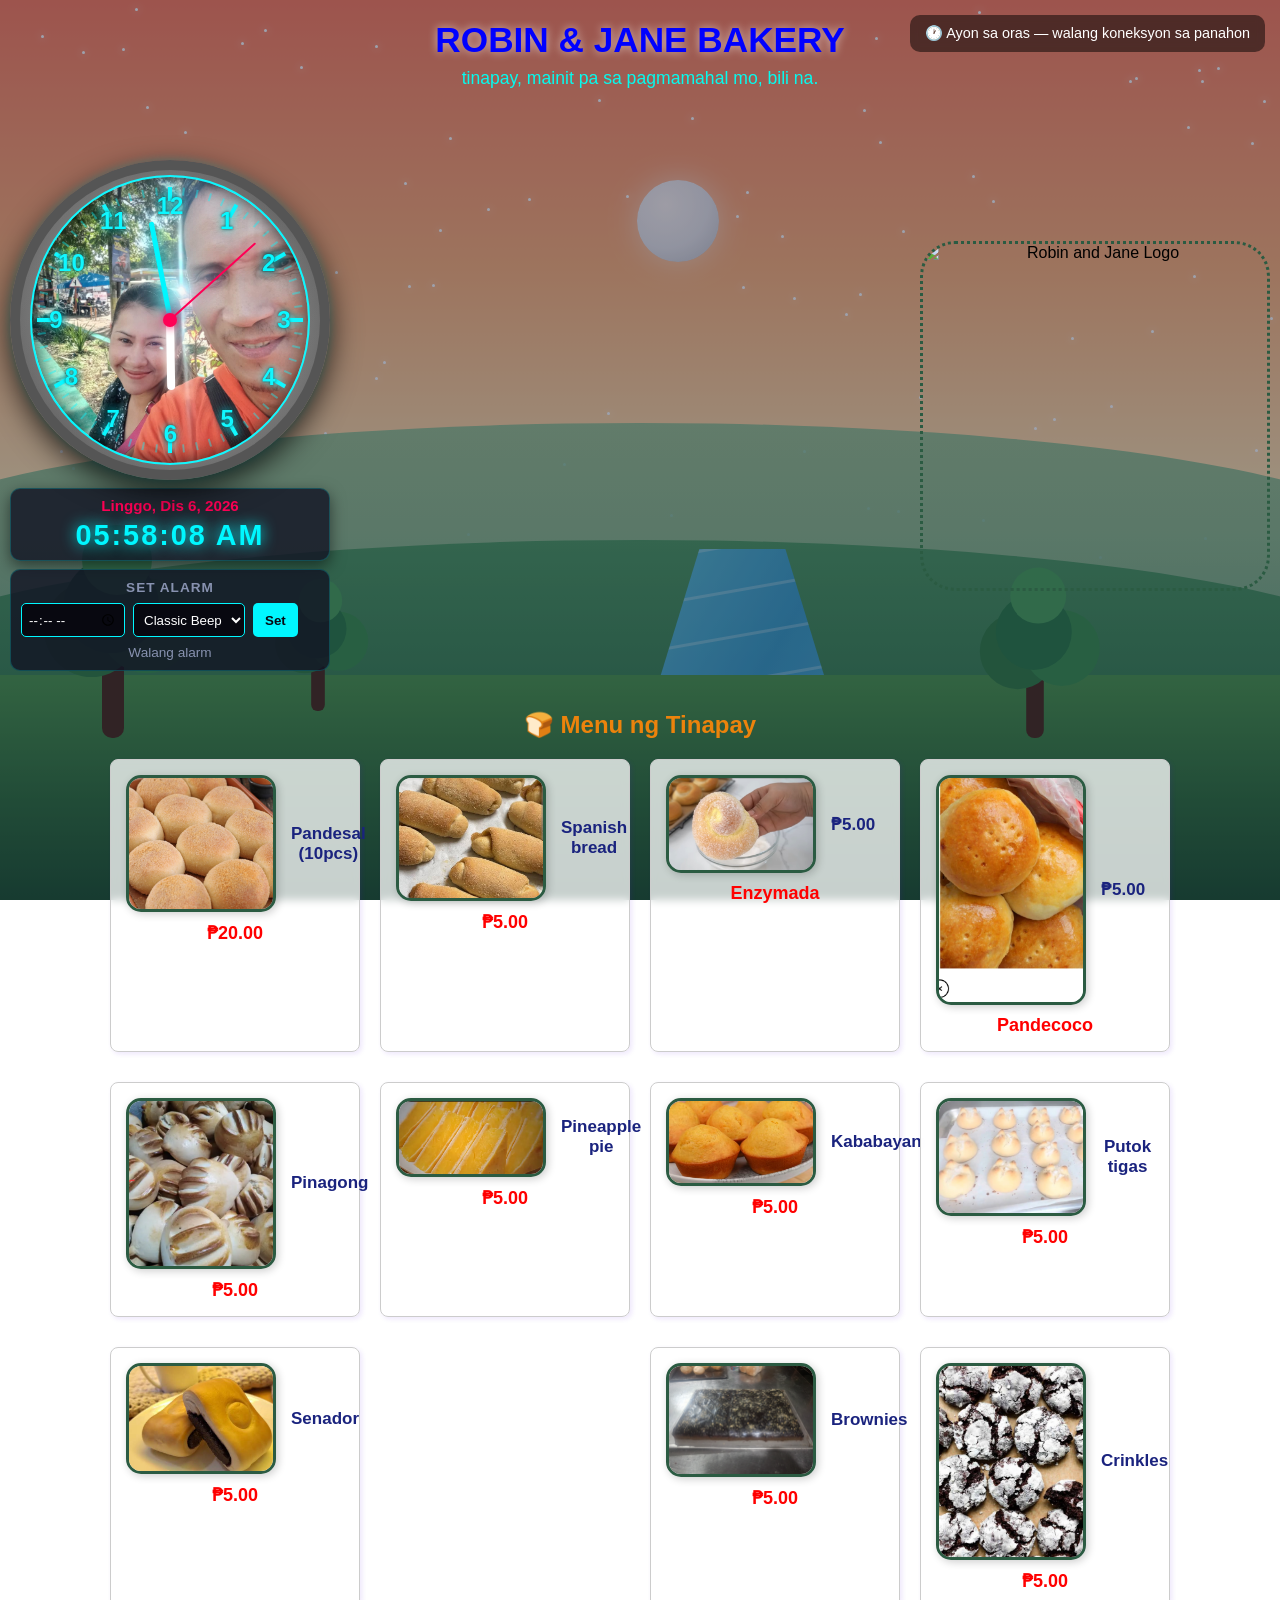
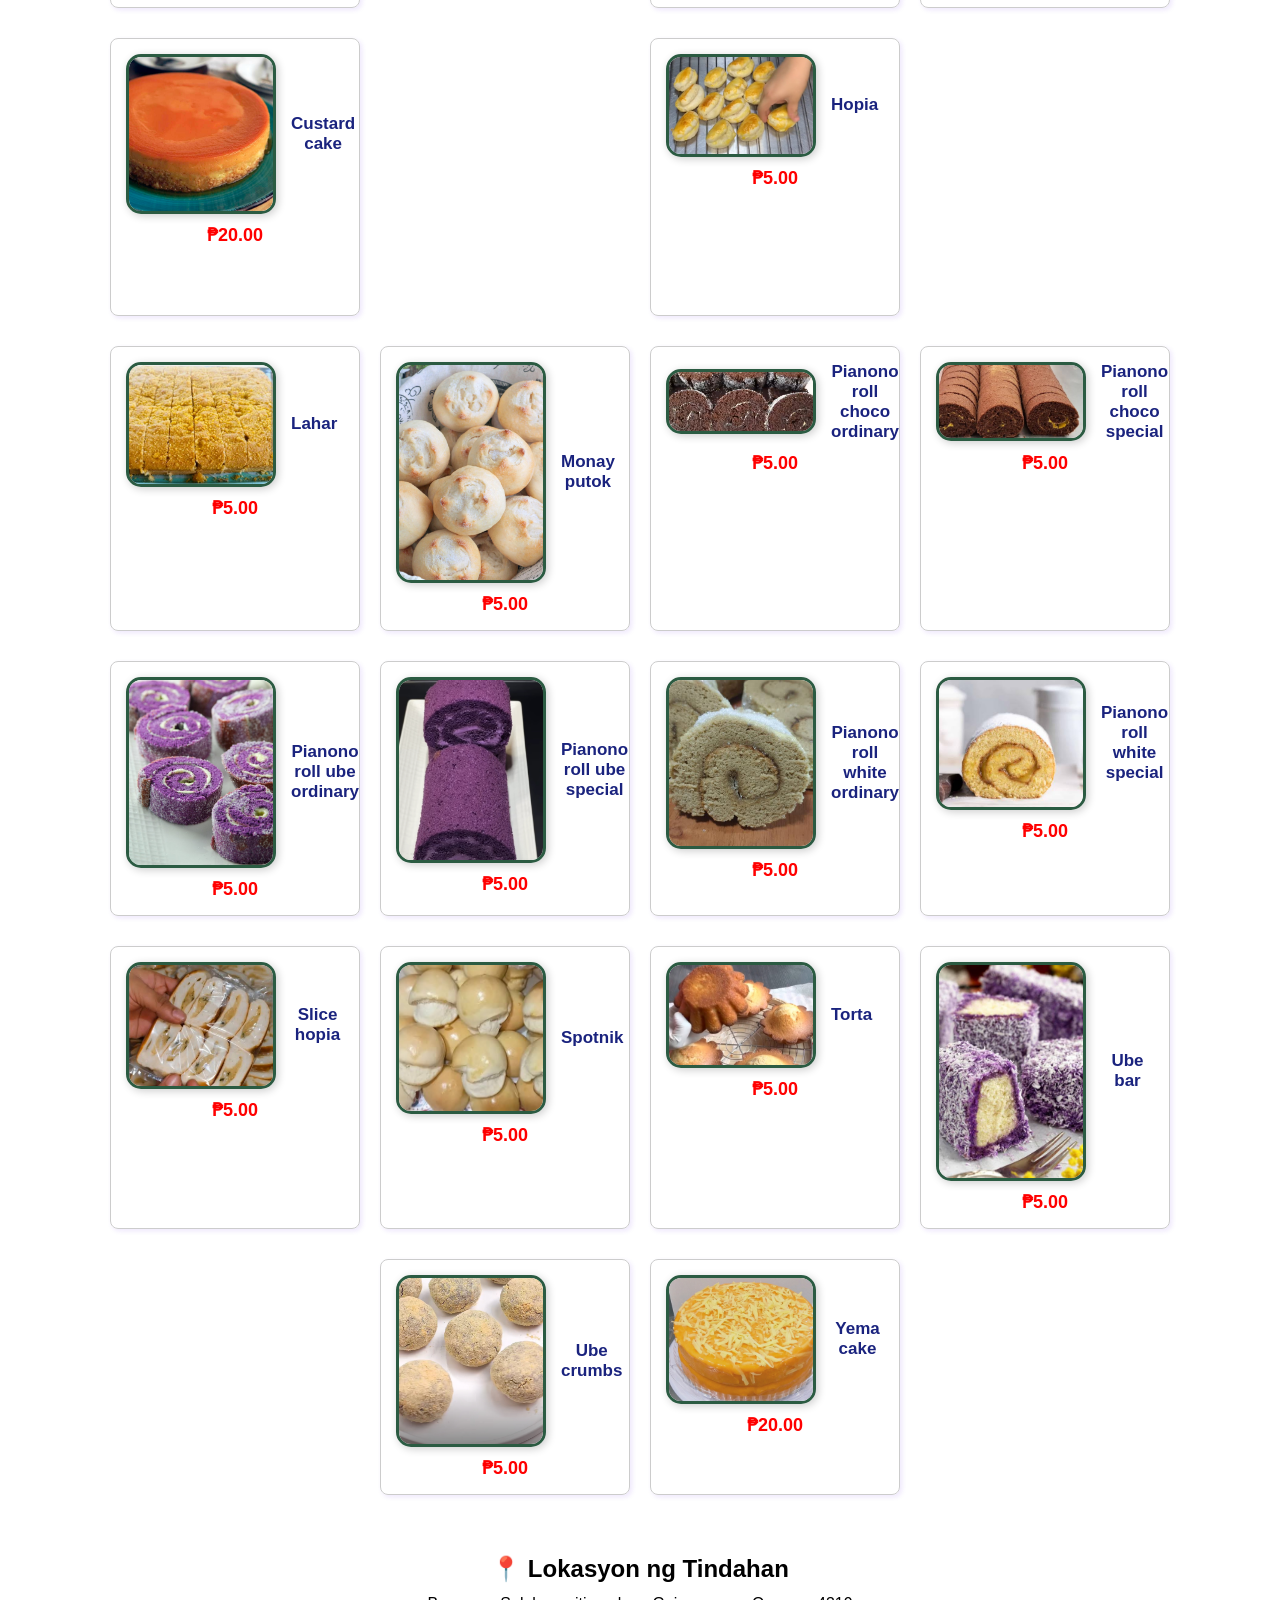
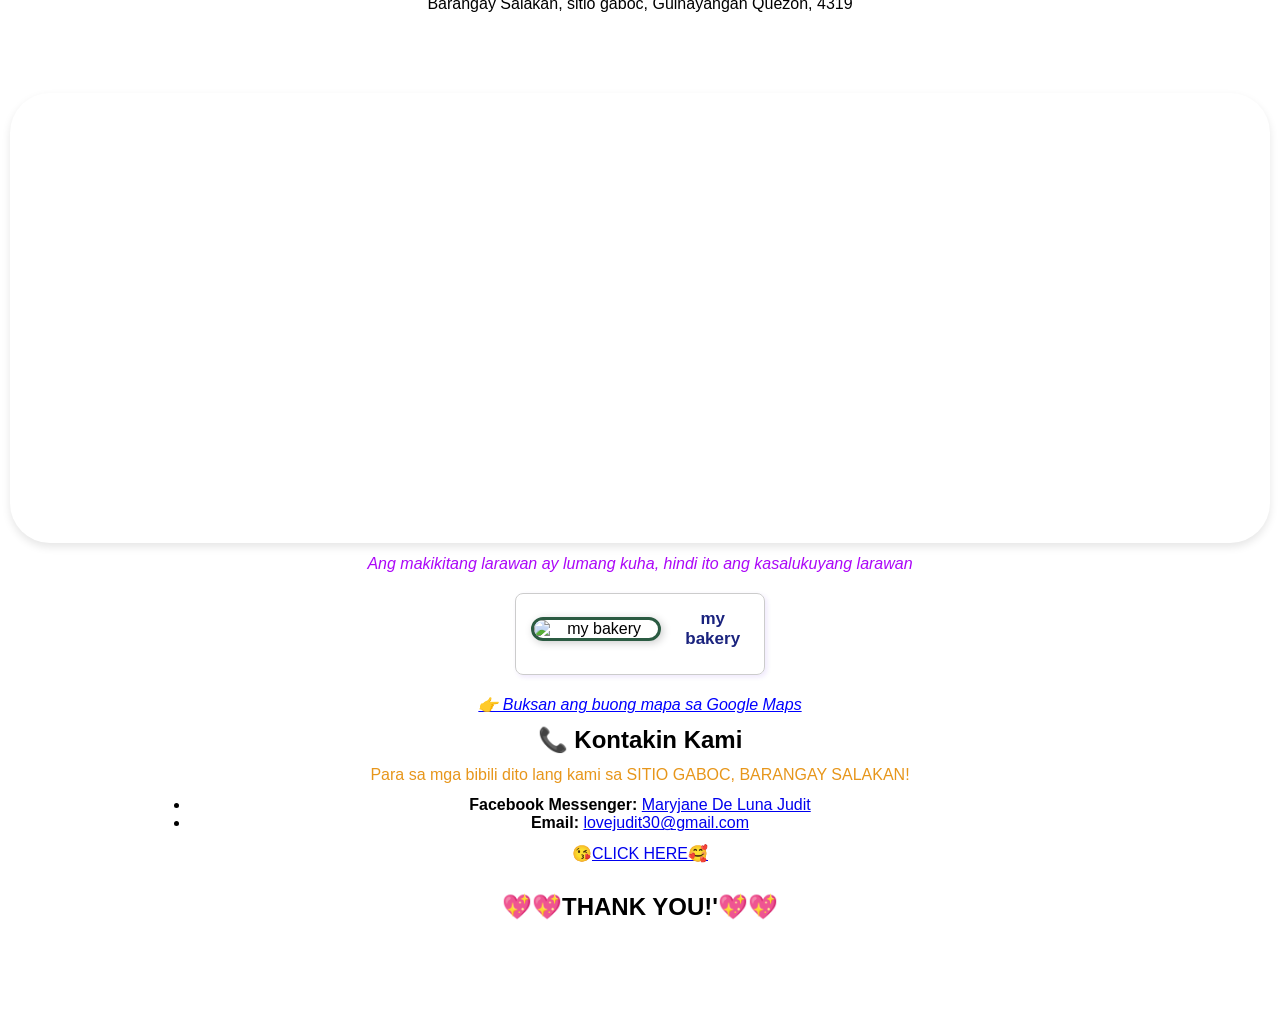
==== commit d3a3a698: "Update index.html" ====
--- a/index.html
+++ b/index.html
@@ -227,7 +227,7 @@
 
 .text-slide h1 {
   color: #0000ff;
-  font-size: 2.7em;
+  font-size: 2.2em;
   margin: 0 0 8px 0;
   text-shadow: 0 0 10px rgba(255, 255, 255, 0.6);
 }
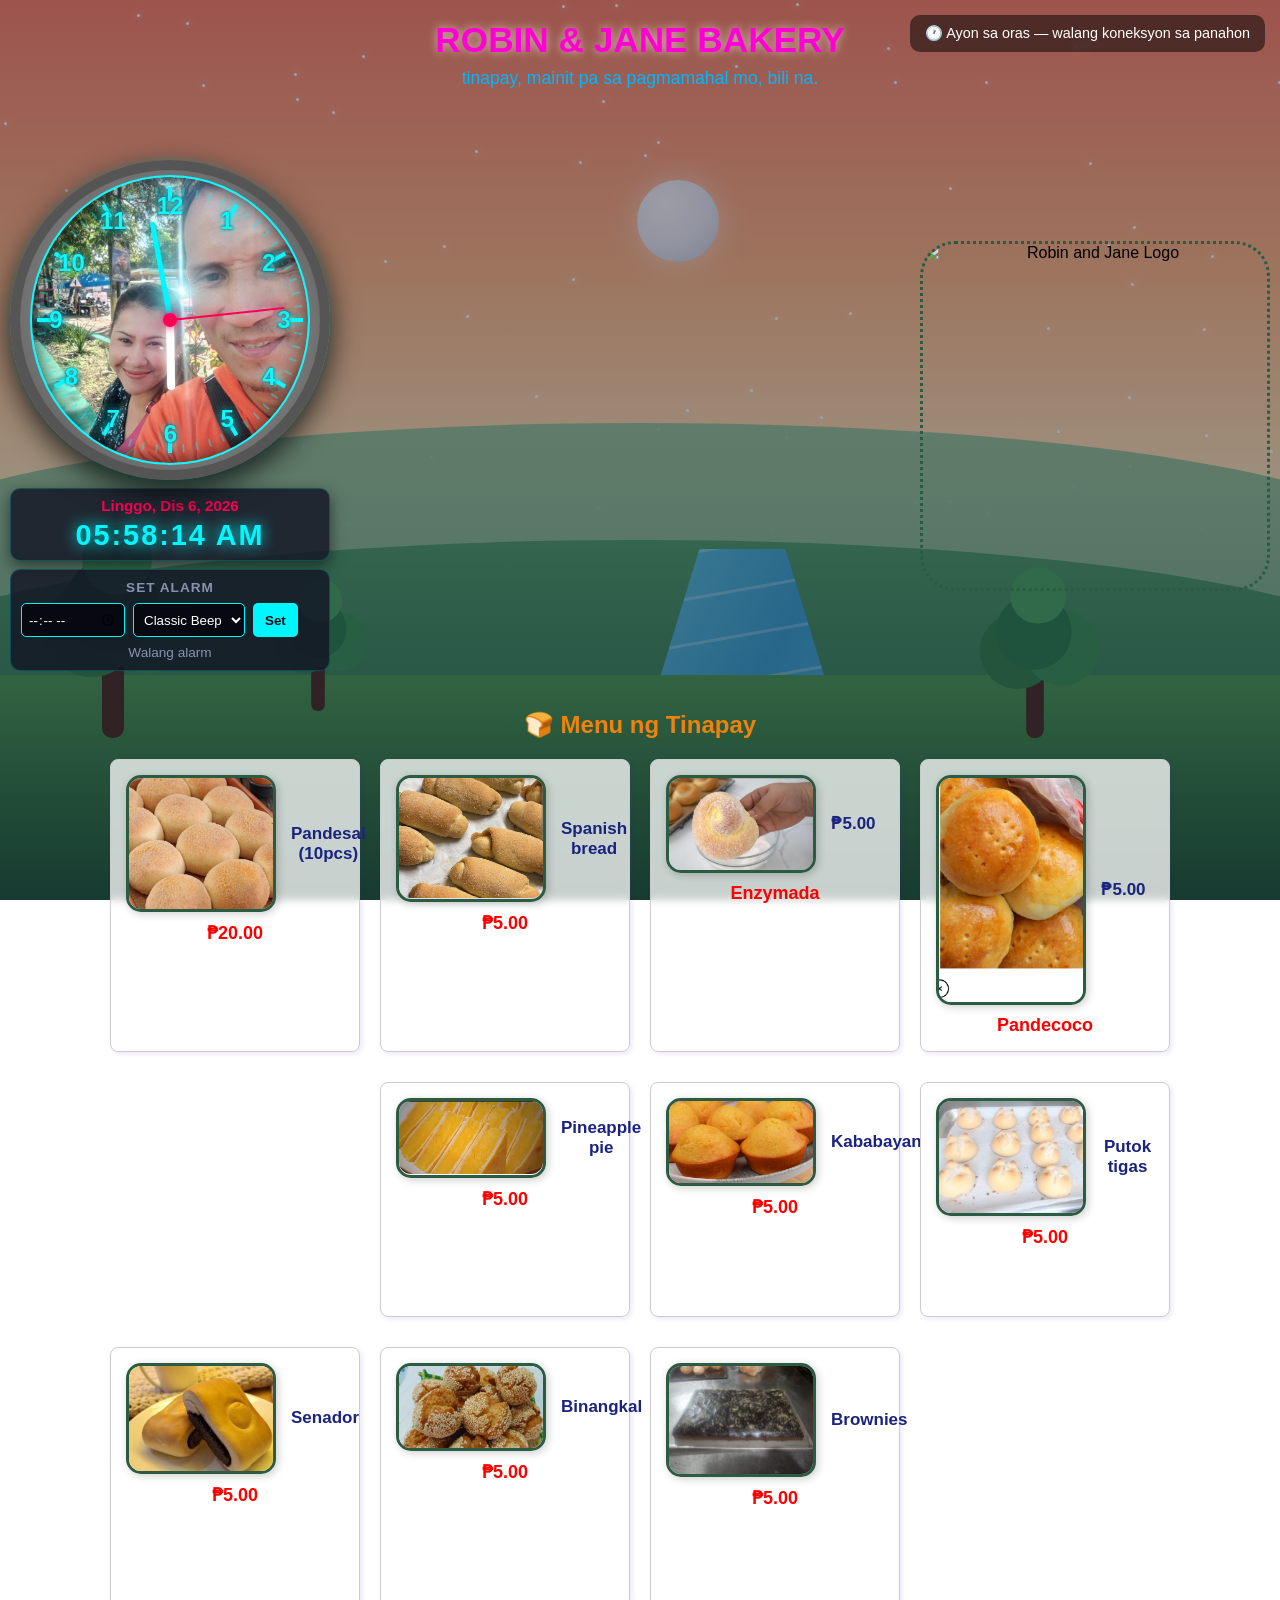
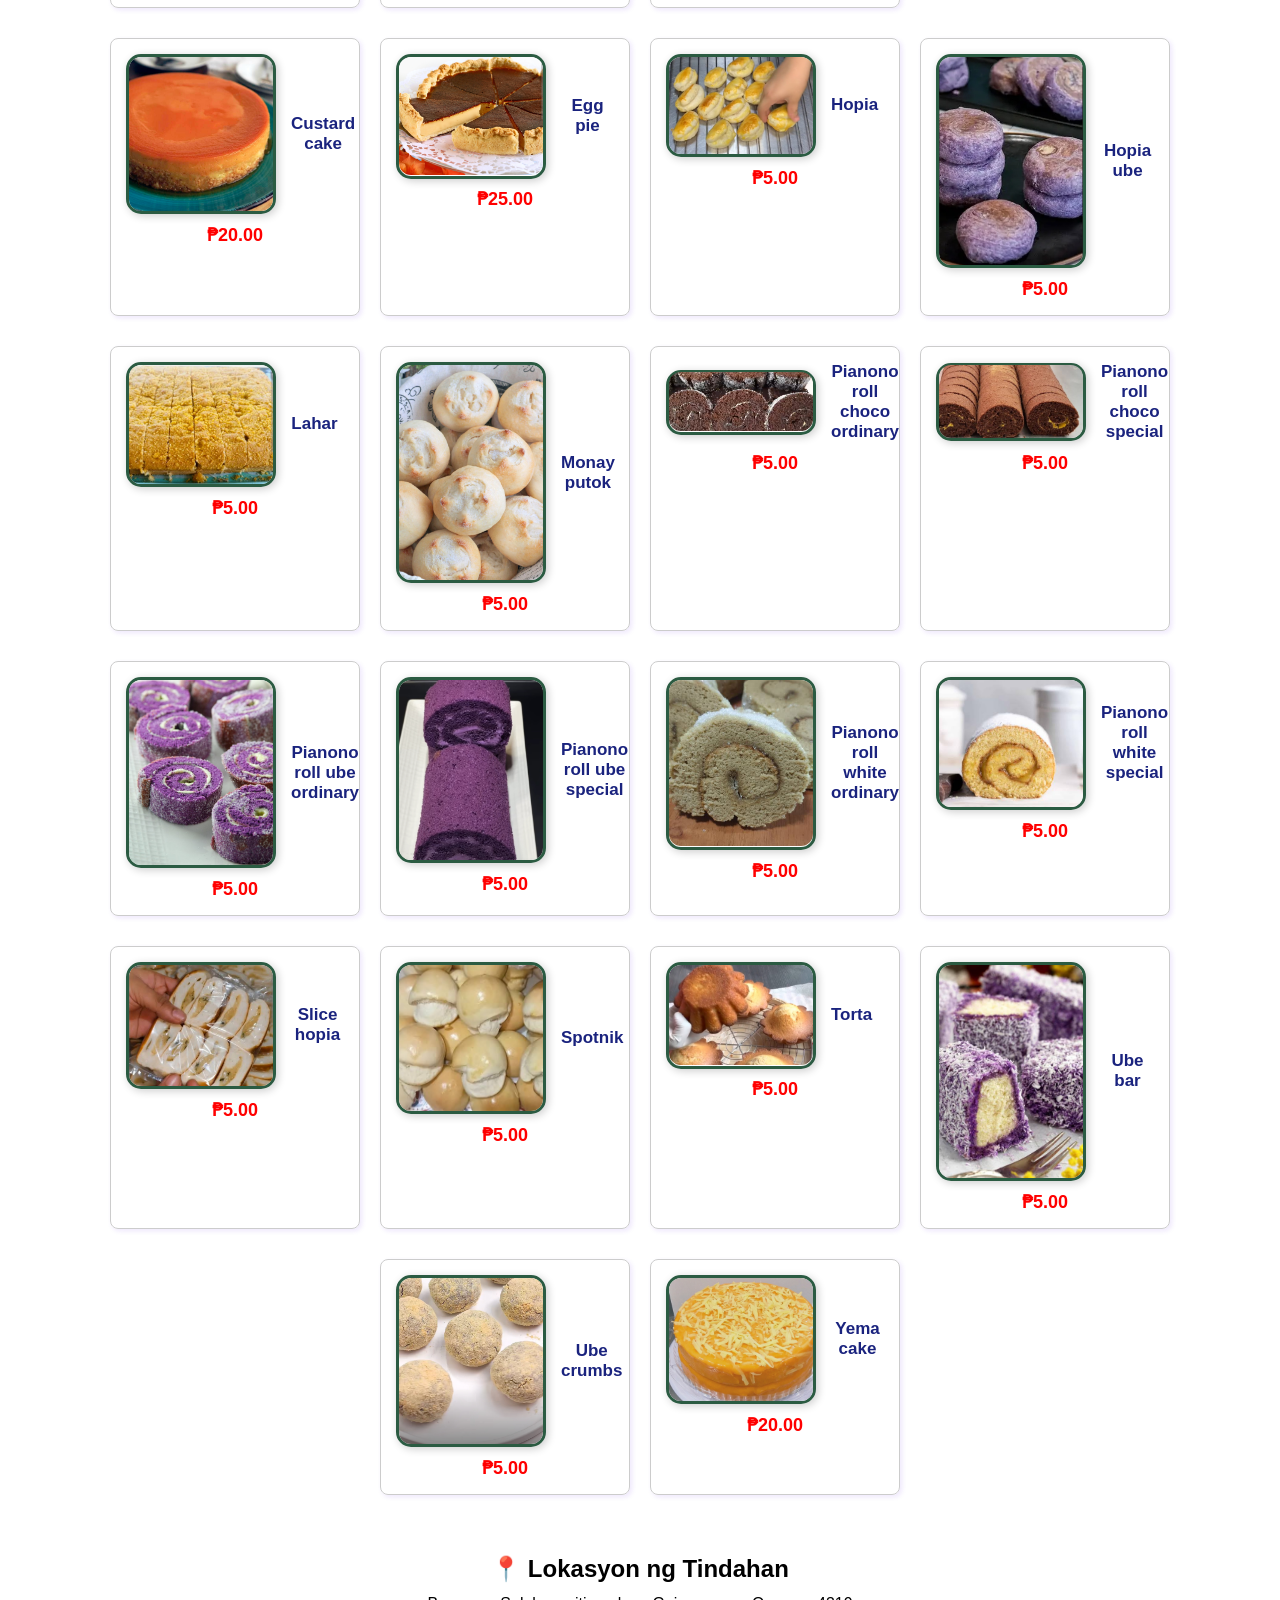
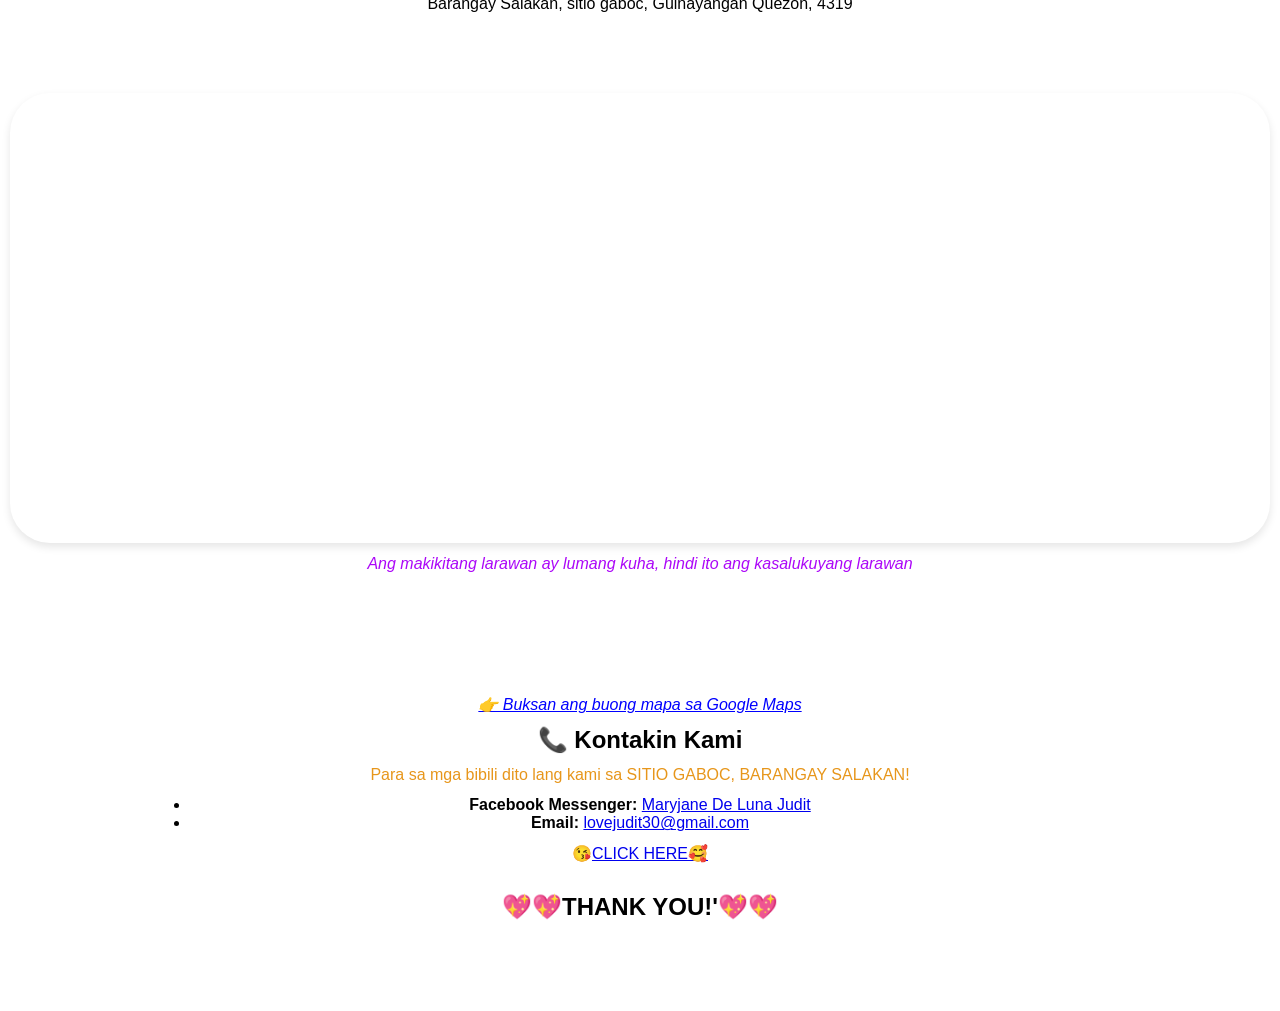
==== commit 9fede2c2: "Update index.html" ====
--- a/index.html
+++ b/index.html
@@ -233,9 +233,15 @@
 }
 
 .text-slide p {
-  color: #06faee;
+  color: #66ff00;
   font-size: 1.1em;
   margin: 0;
+}
+.text-slide.active h1 {
+  color: #ff00d4;
+}
+.text-slide.active p {
+  color: #00b7ff;
 }
   </style>
  </head>
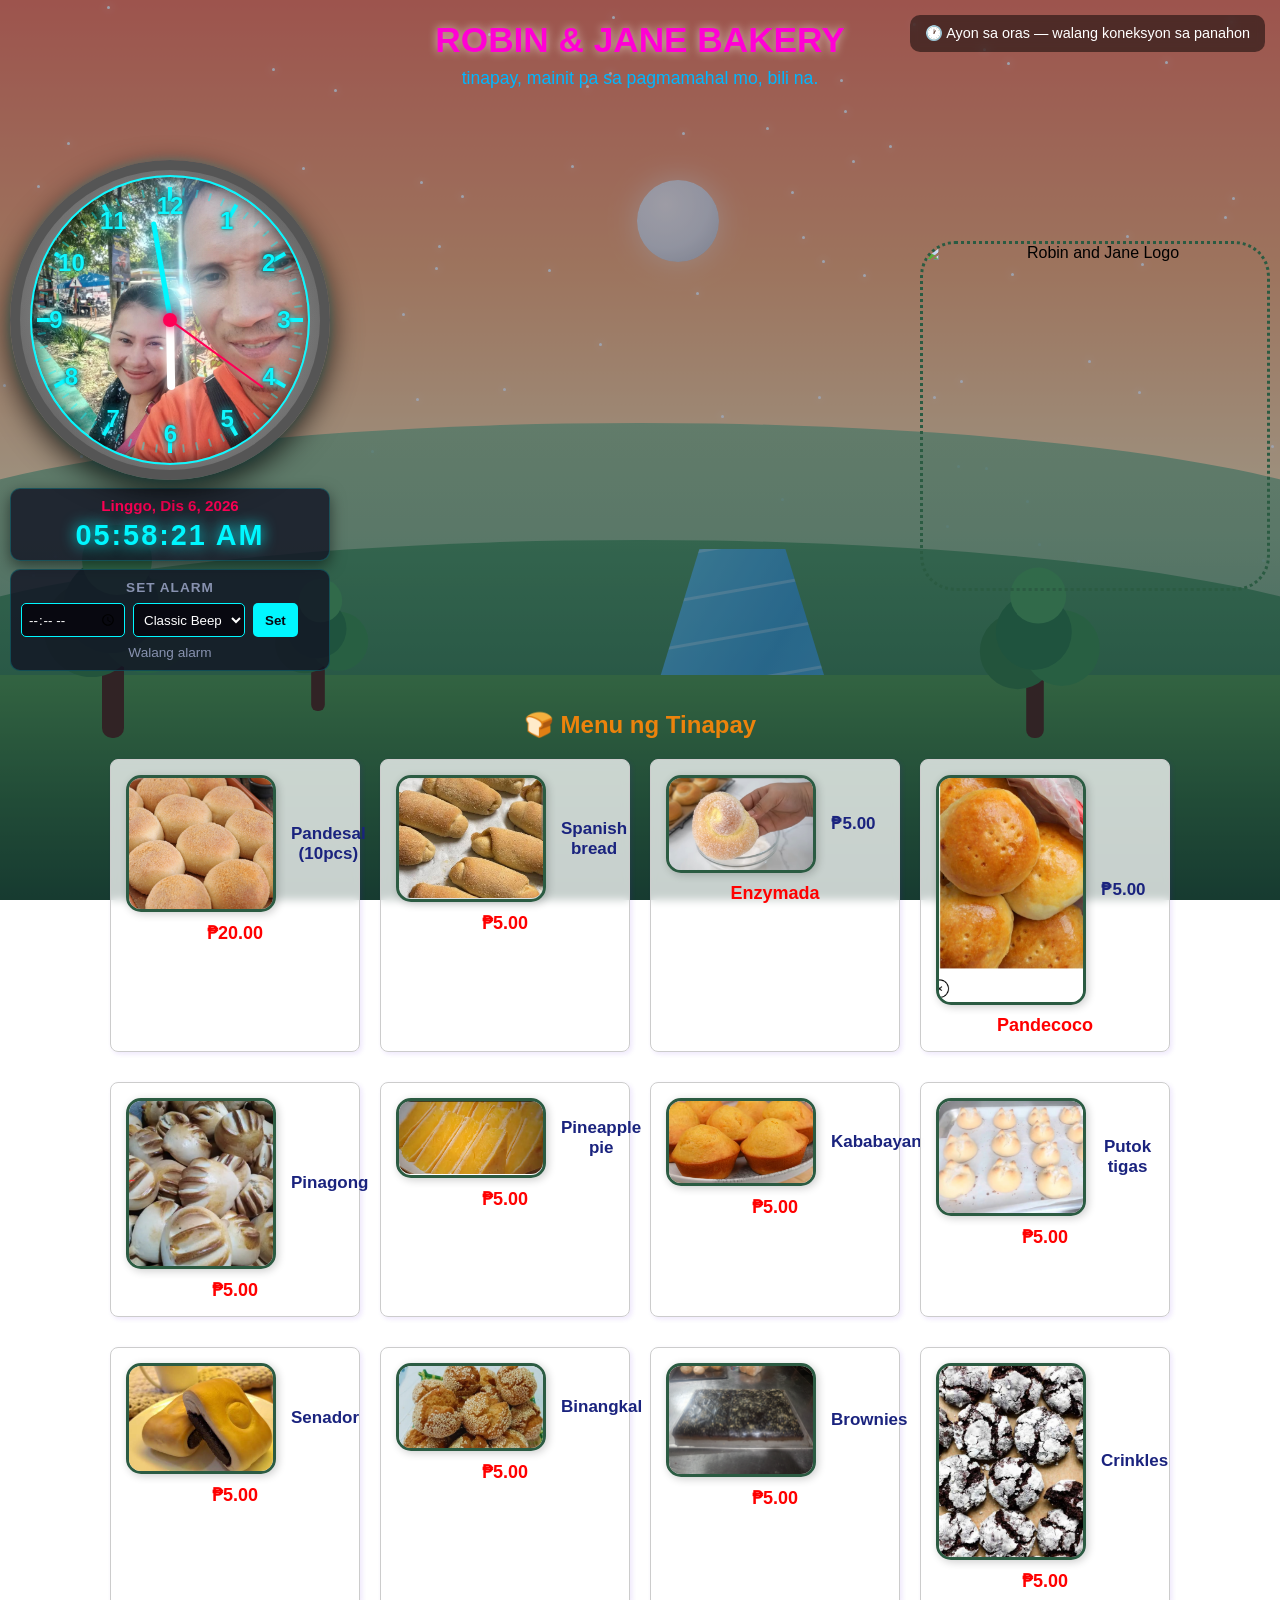
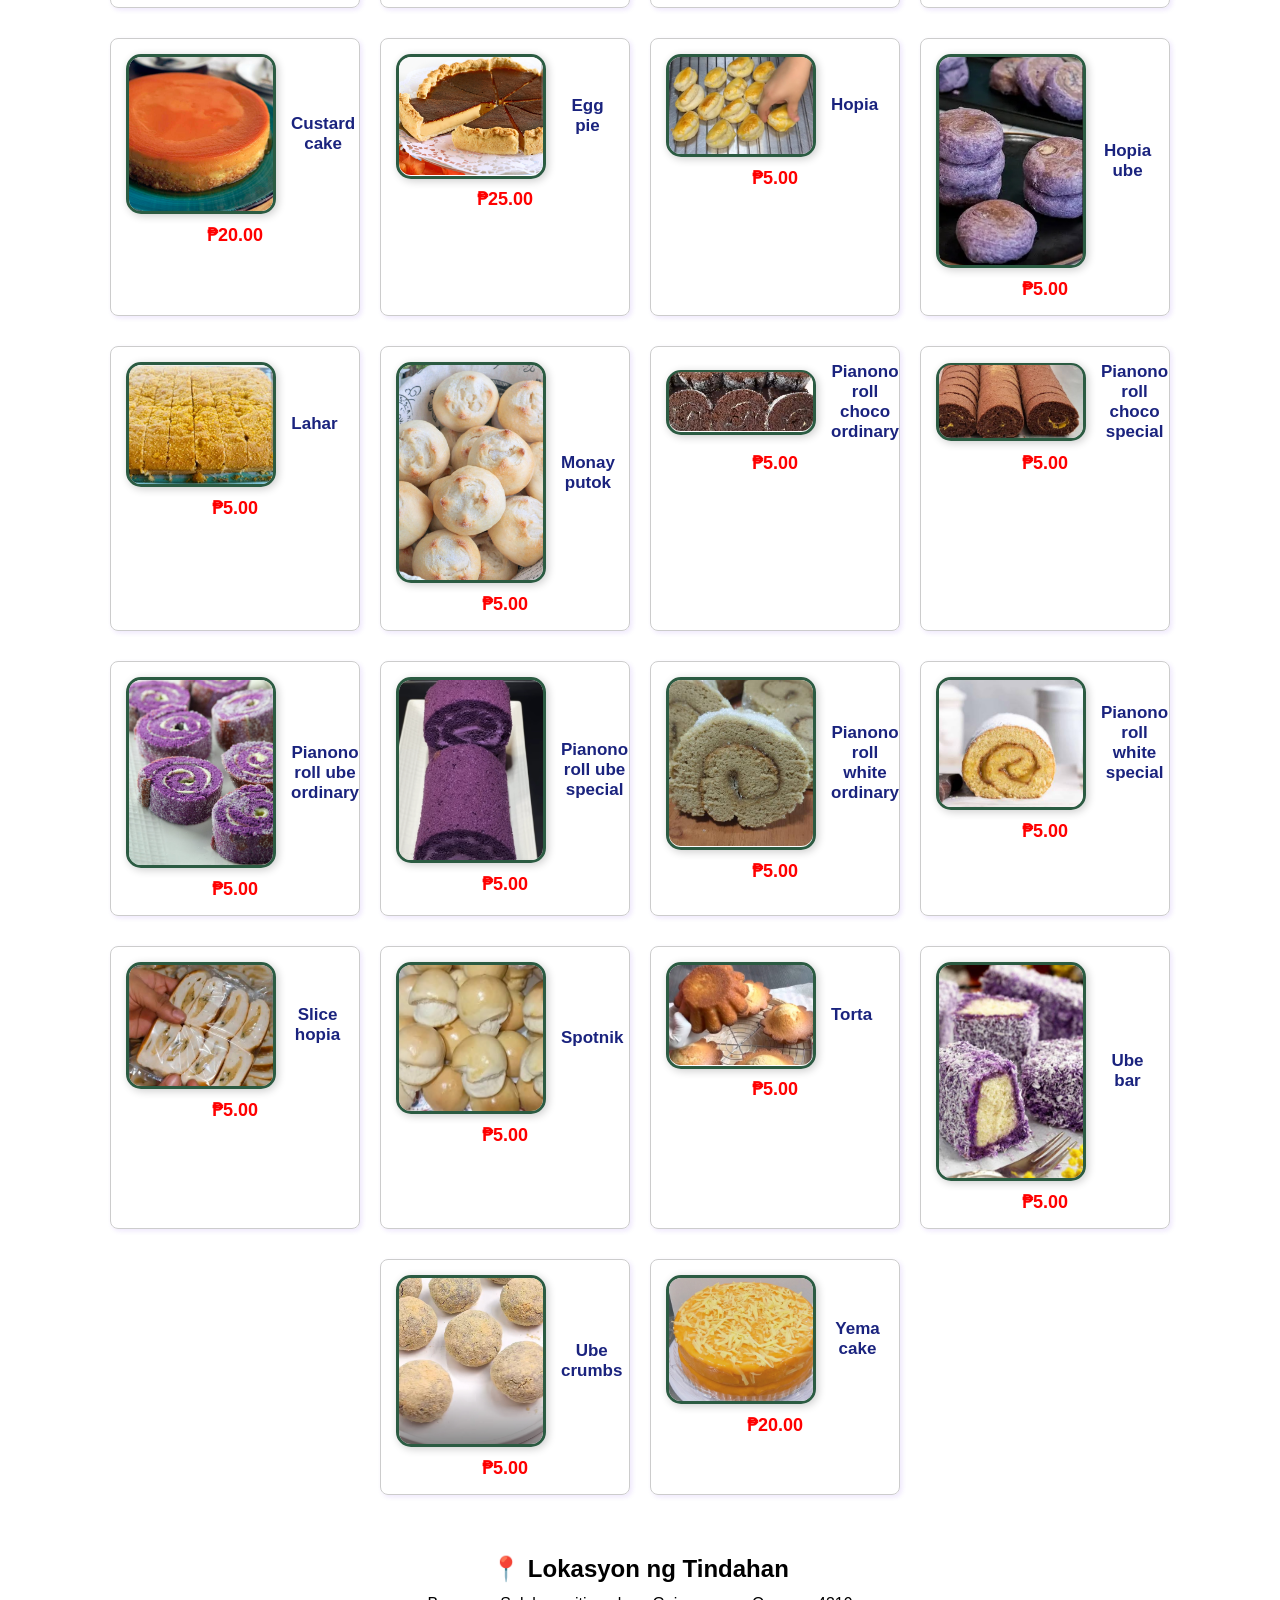
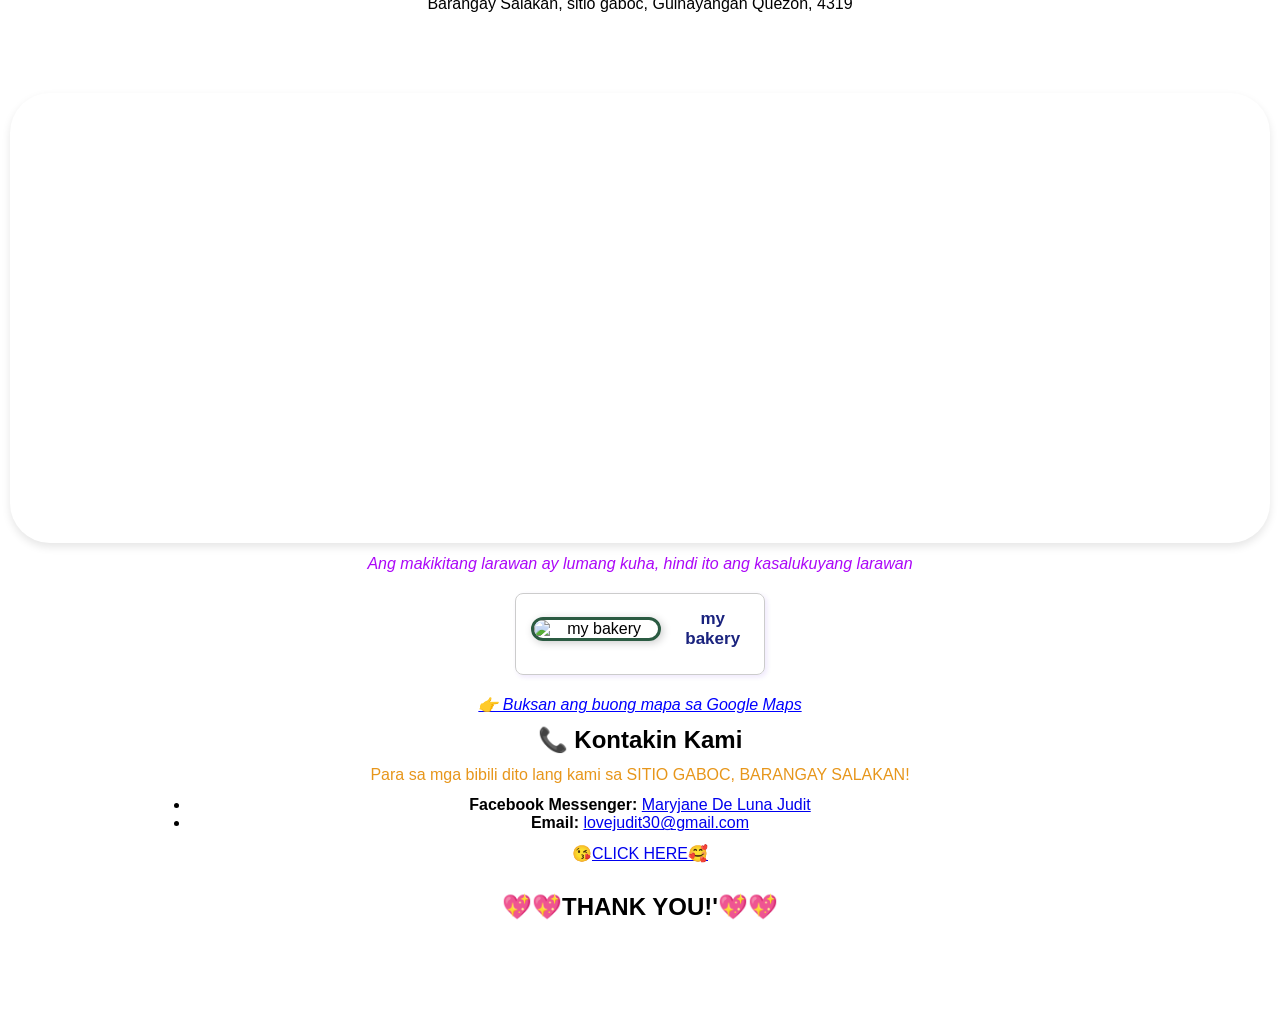
==== commit e7b9ef9a: "Update index.html" ====
--- a/index.html
+++ b/index.html
@@ -225,23 +225,27 @@
   pointer-events: auto;
 }
 
-.text-slide h1 {
-  color: #0000ff;
+#text1 h1 {
+  color: #ff00d4;
   font-size: 2.2em;
   margin: 0 0 8px 0;
   text-shadow: 0 0 10px rgba(255, 255, 255, 0.6);
 }
-
-.text-slide p {
+#text1 p {
+  color: #00b7ff;
+  font-size: 1.1em;
+  margin: 0;
+}
+#text2 h1 {
+  color: #4c00ff;
+  font-size: 2.2em;
+  margin: 0 0 8px 0;
+  text-shadow: 0 0 10px rgba(255, 255, 255, 0.6);
+}
+#text2 p {
   color: #66ff00;
   font-size: 1.1em;
   margin: 0;
-}
-.text-slide.active h1 {
-  color: #ff00d4;
-}
-.text-slide.active p {
-  color: #00b7ff;
 }
   </style>
  </head>
